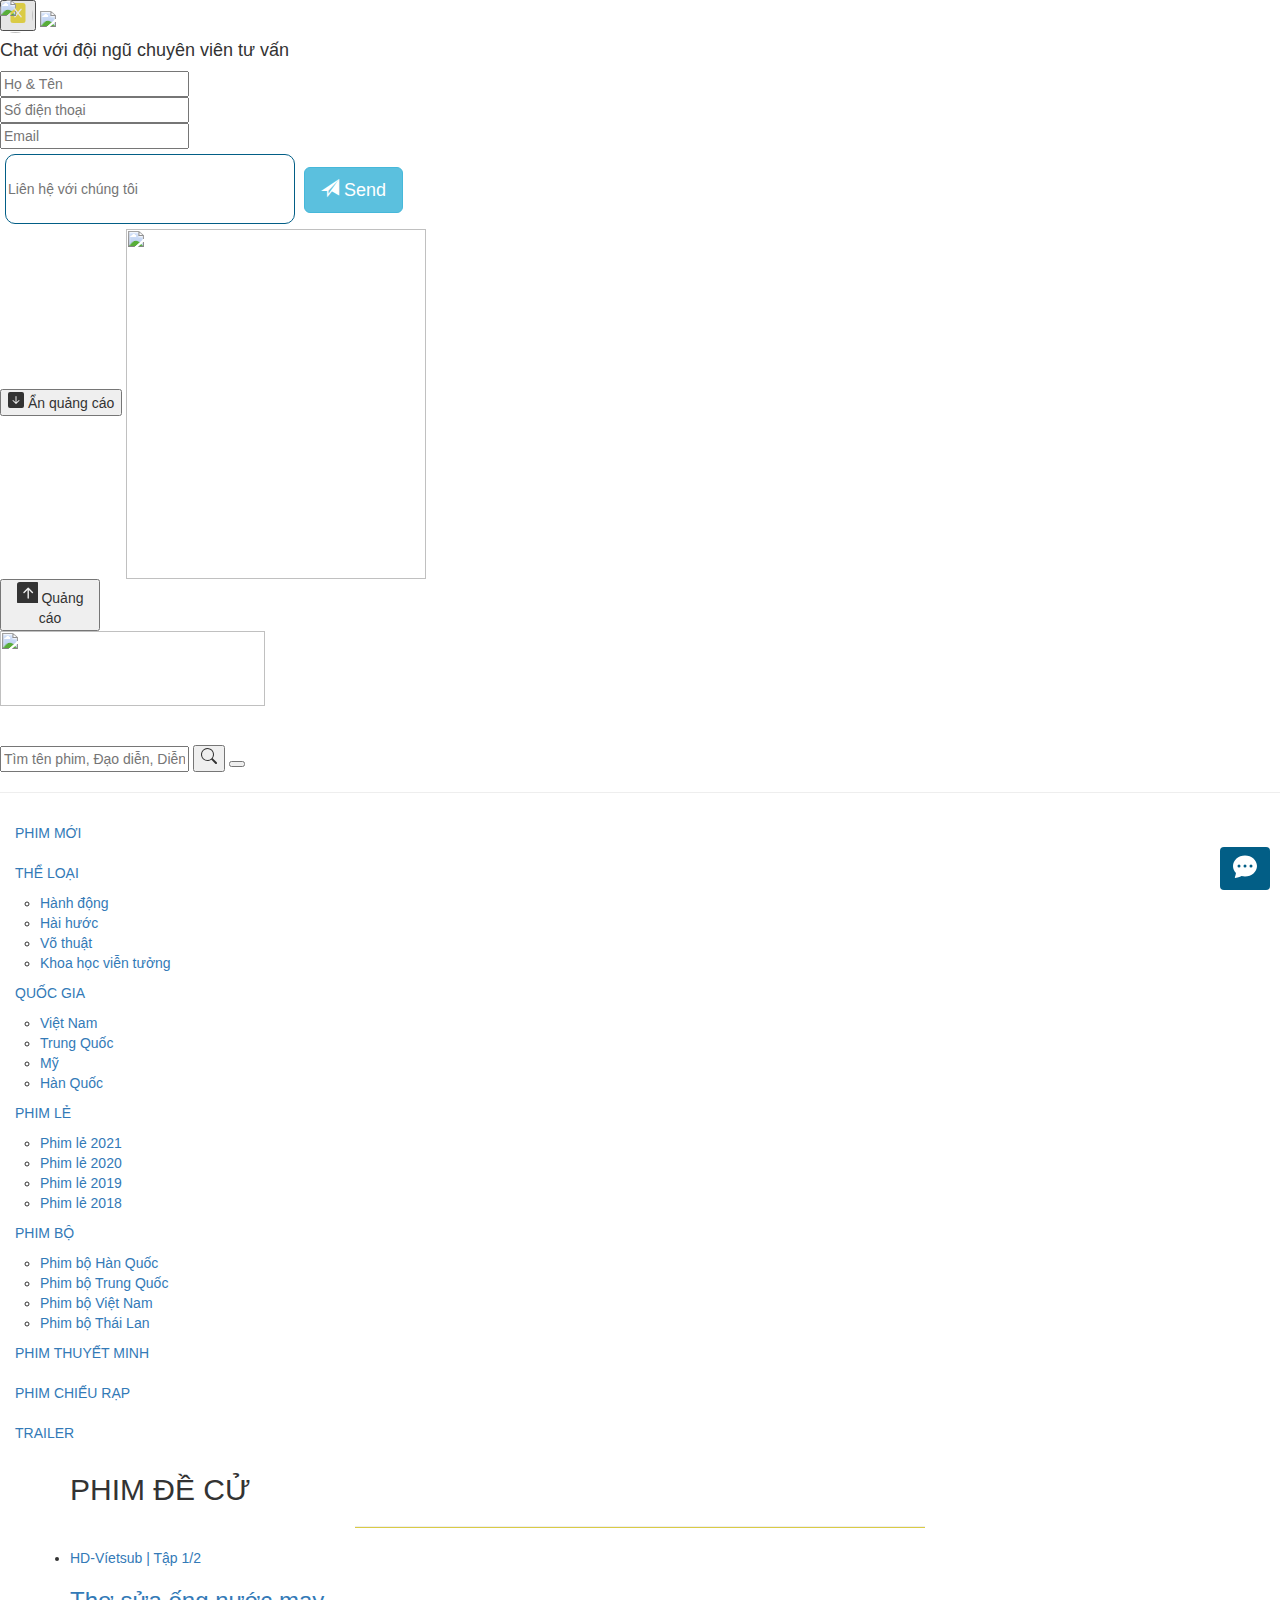
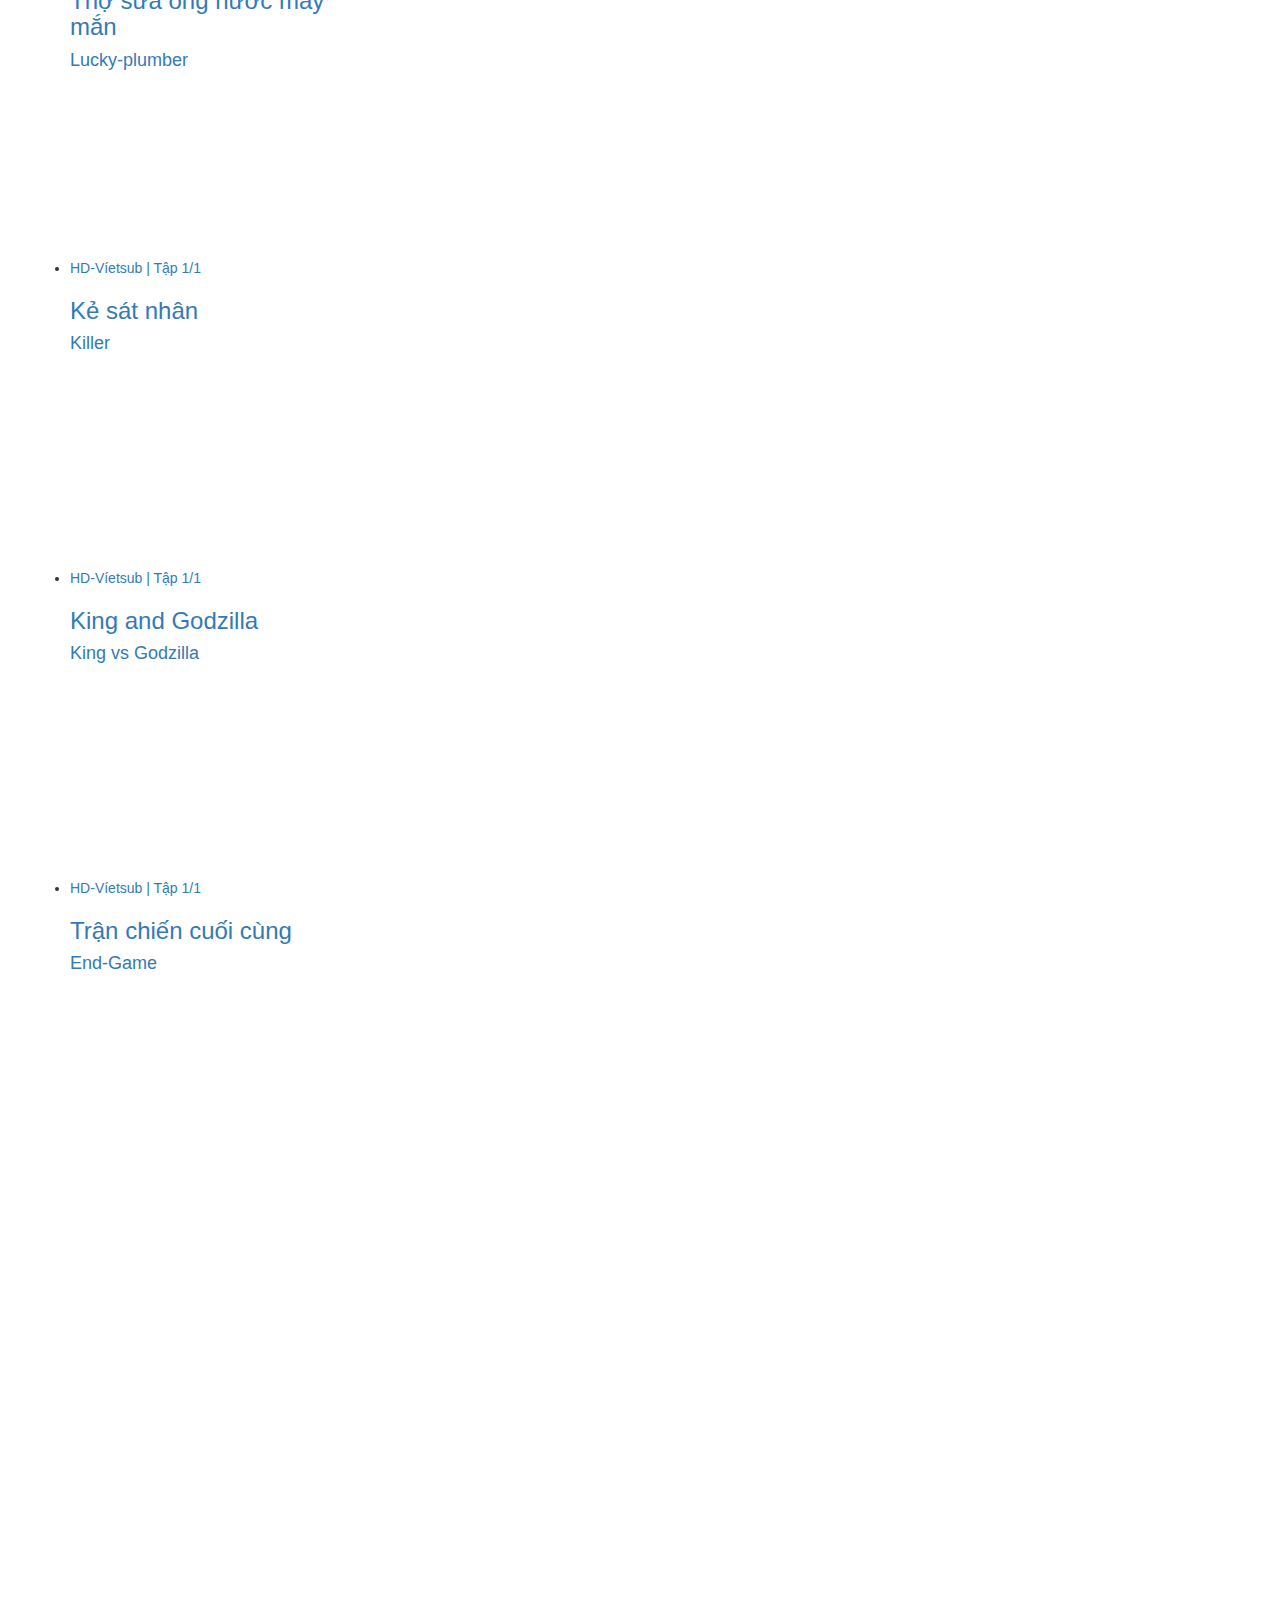
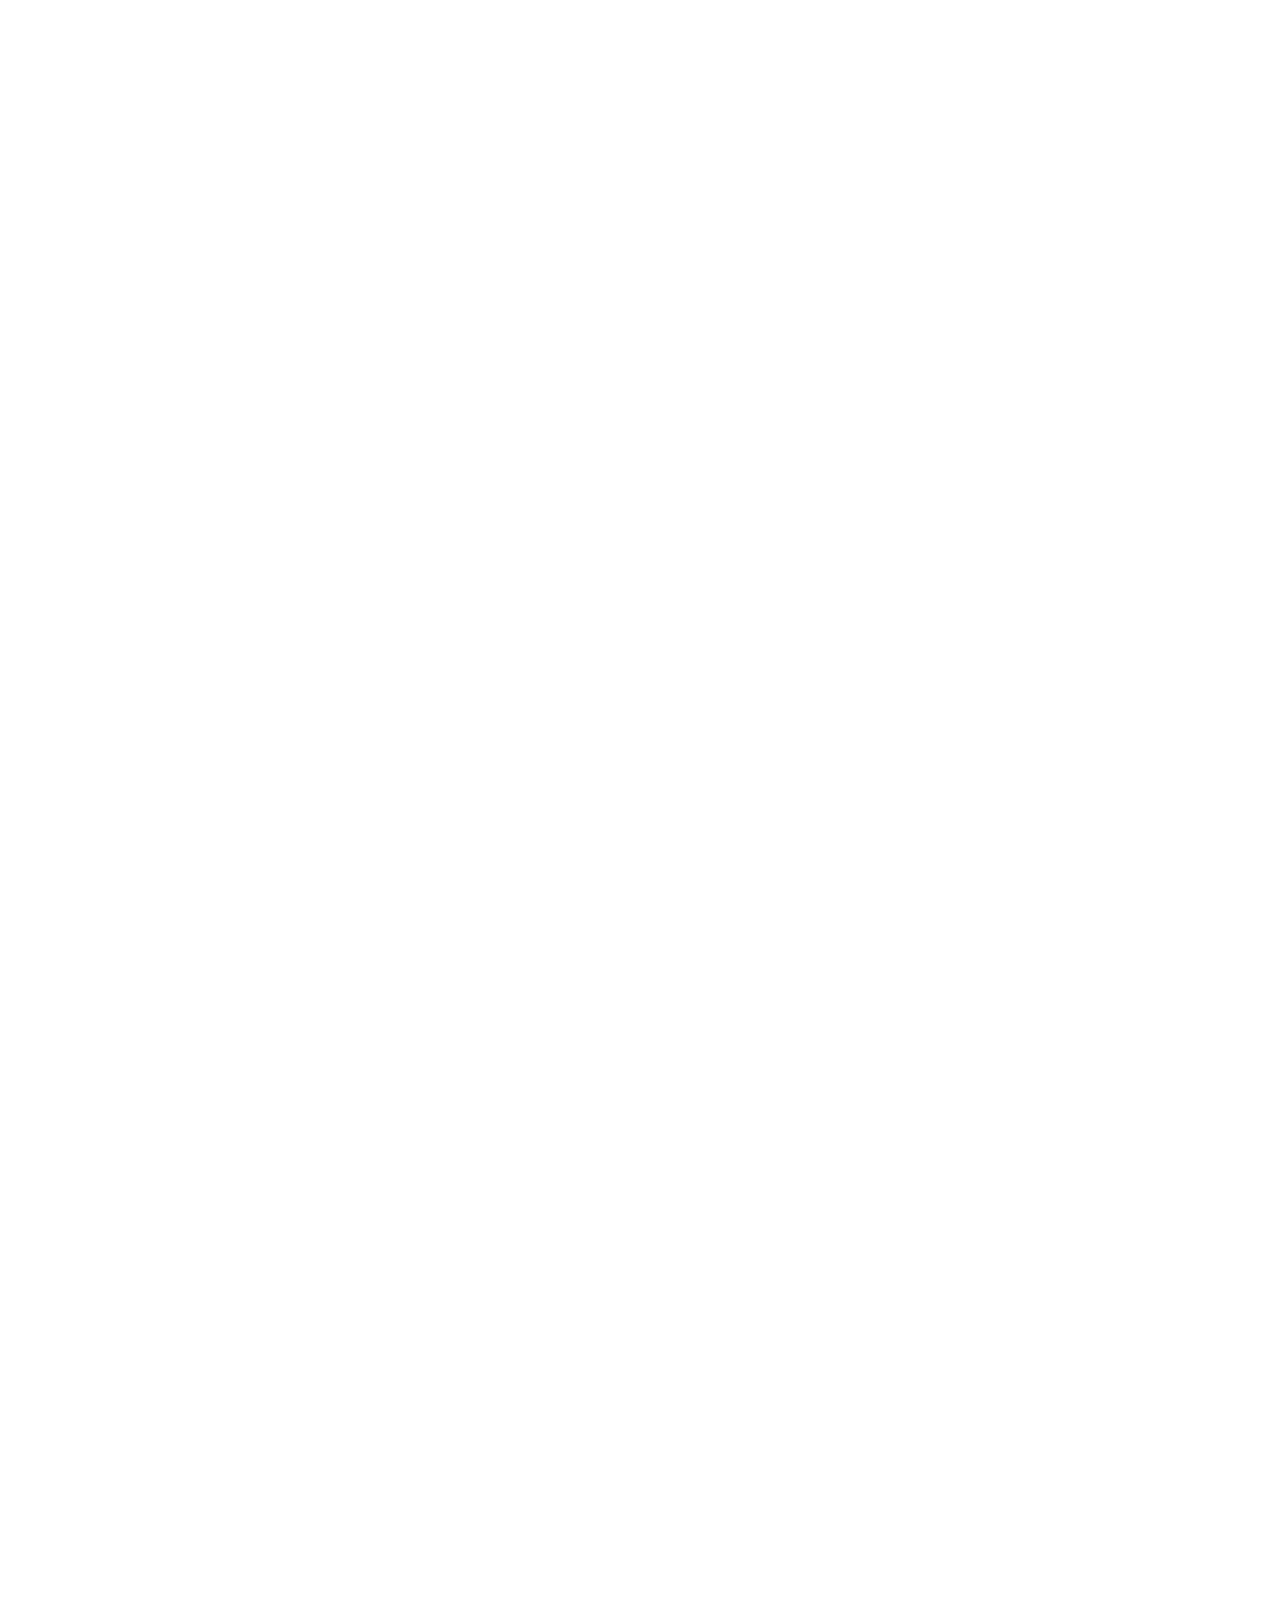
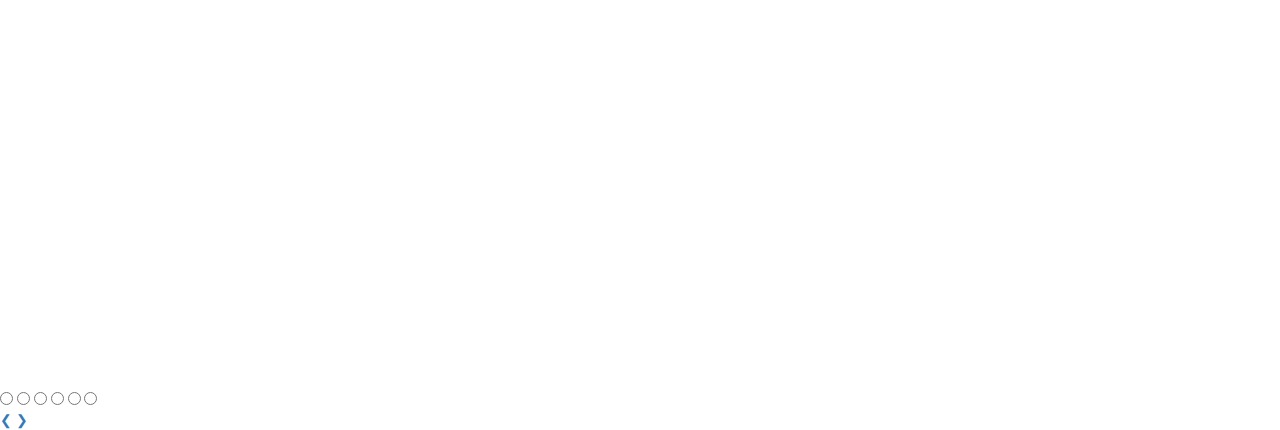
==== index.html @ f6ae2804 "test" ====
<!DOCTYPE html>
<html lang="en">
<head>
  <meta charset="UTF-8">
  <meta http-equiv="X-UA-Compatible" content="IE=edge">
  <meta name="viewport" content="width=device-width, initial-scale=1.0">
  <link href="https://cdn.jsdelivr.net/npm/bootstrap@5.1.0/dist/css/bootstrap.min.css" rel="stylesheet" integrity="sha384-KyZXEAg3QhqLMpG8r+8fhAXLRk2vvoC2f3B09zVXn8CA5QIVfZOJ3BCsw2P0p/We" crossorigin="anonymous">
  <link rel="stylesheet" href="https://maxcdn.bootstrapcdn.com/bootstrap/3.3.7/css/bootstrap.min.css">
  <script src="https://ajax.googleapis.com/ajax/libs/jquery/3.2.1/jquery.min.js"></script>
  <script src="https://maxcdn.bootstrapcdn.com/bootstrap/3.3.7/js/bootstrap.min.js"></script>
  <link rel="stylesheet" href="./style/index.css">

  <title>Phimmoi phake</title>
</head>
<body onload = "startTime()">
  <!-- Phần quảng cáo -->
    <div id='ad'>
      <div class="sub-ad">
        <button type="button" id='btn-ad' onclick="off()" >
          <svg xmlns="http://www.w3.org/2000/svg" width="20px" height="20px" fill="currentColor" class="bi bi-file-excel-fill" viewBox="0 0 16 16" style="color: #dacb46;">
            <path d="M12 0H4a2 2 0 0 0-2 2v12a2 2 0 0 0 2 2h8a2 2 0 0 0 2-2V2a2 2 0 0 0-2-2zM5.884 4.68 8 7.219l2.116-2.54a.5.5 0 1 1 .768.641L8.651 8l2.233 2.68a.5.5 0 0 1-.768.64L8 8.781l-2.116 2.54a.5.5 0 0 1-.768-.641L7.349 8 5.116 5.32a.5.5 0 1 1 .768-.64z"/>
          </svg>
        </button>
        <a href="https://xphimmoi.net/venom-2-doi-mat-tu-thu/">
          <img id='img-ad' src="./img/venom.png">
        </a>        
      </div>            
    </div>

 <!-- Phần chat box -->
    <button type="button" class="btn btn-outline-danger" style="z-index: 902; color: #fff; position: fixed; bottom: 10px; right: 10px; background-color: #025e86; z-index: 1000;" onclick="onChat()"  >
      <svg xmlns="http://www.w3.org/2000/svg" width="24" height="24" fill="currentColor" class="bi bi-chat-dots-fill" viewBox="0 0 16 16">
         <path d="M16 8c0 3.866-3.582 7-8 7a9.06 9.06 0 0 1-2.347-.306c-.584.296-1.925.864-4.181 1.234-.2.032-.352-.176-.273-.362.354-.836.674-1.95.77-2.966C.744 11.37 0 9.76 0 8c0-3.866 3.582-7 8-7s8 3.134 8 7zM5 8a1 1 0 1 0-2 0 1 1 0 0 0 2 0zm4 0a1 1 0 1 0-2 0 1 1 0 0 0 2 0zm3 1a1 1 0 1 0 0-2 1 1 0 0 0 0 2z"></path>
      </svg>
    </button>     

<!-- phần form chat-->
    <div id='form-chat-box'>
      <div class="heading-chat">
        <h4>Chat với đội ngũ chuyên viên tư vấn</h4>
      </div>
      <form method="post" class="form-chat">
        <input name="name" id ="name" class="input" placeholder="Họ & Tên"></br>
        <input name="phone" id ="phone" class="input" placeholder="Số điện thoại"></br>
        <input name="email" id ="email" class="input" placeholder="Email"></br>
        <input name="content" placeholder="Liên hệ với chúng tôi" style="width:290px; height: 70px; border-radius: 10px; margin: 5px;  border:1px solid #025e86">
        <a href="#" class="btn btn-info btn-lg" id="btn-send">
          <span class="glyphicon glyphicon-send"></span> Send 
        </a>
      </form>
    </div>

<!--phần quảng cáo hôi nách -->
    <div class="ad-left">
      <div id='ad-hide'>
        <button id='btn-hide' onclick="hideAd()">
          <svg xmlns="http://www.w3.org/2000/svg" width="16" height="16" fill="currentColor" class="bi bi-arrow-down-square-fill" viewBox="0 0 16 16">
            <path d="M2 0a2 2 0 0 0-2 2v12a2 2 0 0 0 2 2h12a2 2 0 0 0 2-2V2a2 2 0 0 0-2-2H2zm6.5 4.5v5.793l2.146-2.147a.5.5 0 0 1 .708.708l-3 3a.5.5 0 0 1-.708 0l-3-3a.5.5 0 1 1 .708-.708L7.5 10.293V4.5a.5.5 0 0 1 1 0z"/>
          </svg>
          Ẩn quảng cáo
         </button>
         <img src="img/hoinach.jfif" width="300px"; height="350px" style="position: relattive;">
      </div>
       <button id='btn-open' style="width: 100px;" onclick="unhide()">
        <svg xmlns="http://www.w3.org/2000/svg" width="21" height="21" fill="currentColor" class="bi bi-arrow-up-square-fill" viewBox="0 0 15 15">
          <path d="M2 16a2 2 0 0 1-2-2V2a2 2 0 0 1 2-2h12a2 2 0 0 1 2 2v12a2 2 0 0 1-2 2H2zm6.5-4.5V5.707l2.146 2.147a.5.5 0 0 0 .708-.708l-3-3a.5.5 0 0 0-.708 0l-3 3a.5.5 0 1 0 .708.708L7.5 5.707V11.5a.5.5 0 0 0 1 0z"/>
        </svg>
        Quảng cáo
       </button>
      </div>
 <!-- Phần header-->     
    <header>
        <div class="content">
            <div class="img1">
              <img src="./img/logo-phimoi.jpg" style="width: 265px; height: 75px;">

              <div class="time">
                <svg xmlns="http://www.w3.org/2000/svg" width="24" height="24" fill="currentColor" class="bi bi-alarm-fill" viewBox="0 0 16 16" >
                  <path d="M6 .5a.5.5 0 0 1 .5-.5h3a.5.5 0 0 1 0 1H9v1.07a7.001 7.001 0 0 1 3.274 12.474l.601.602a.5.5 0 0 1-.707.708l-.746-.746A6.97 6.97 0 0 1 8 16a6.97 6.97 0 0 1-3.422-.892l-.746.746a.5.5 0 0 1-.707-.708l.602-.602A7.001 7.001 0 0 1 7 2.07V1h-.5A.5.5 0 0 1 6 .5zm2.5 5a.5.5 0 0 0-1 0v3.362l-1.429 2.38a.5.5 0 1 0 .858.515l1.5-2.5A.5.5 0 0 0 8.5 9V5.5zM.86 5.387A2.5 2.5 0 1 1 4.387 1.86 8.035 8.035 0 0 0 .86 5.387zM11.613 1.86a2.5 2.5 0 1 1 3.527 3.527 8.035 8.035 0 0 0-3.527-3.527z"
                  style="color: #fff;"/>
                </svg>                
              </div>
              <p id="Timer"></p>
             
            </div>
            <div class="content-search">
              <input type="text" name="search" id="search" placeholder="Tìm tên phim, Đạo diễn, Diễn viên ...">

              <button id="btn1">
                <svg xmlns="http://www.w3.org/2000/svg" width="16" height="16" fill="currentColor" class="bi bi-search" viewBox="0 0 16 16">
                  <path d="M11.742 10.344a6.5 6.5 0 1 0-1.397 1.398h-.001c.03.04.062.078.098.115l3.85 3.85a1 1 0 0 0 1.415-1.414l-3.85-3.85a1.007 1.007 0 0 0-.115-.1zM12 6.5a5.5 5.5 0 1 1-11 0 5.5 5.5 0 0 1 11 0z"/>
                </svg>            
              
              </button>
             
              <button id="btn2">
                <a href="https://www.facebook.com/hieudoan0815">
                  <img src="./img/hieu.jpg" width="35px" style="height: 35px; border-radius:50%; position: absolute; top: -2px; left: -2px; ">
                </a>
             </button>
            </div>
           
        </div>  

        <hr width="100%" >

        <div class="menu">
            <ul class="nav">
              <li><a href="#">PHIM MỚI</a></li>
              <li><a href="#">THỂ LOẠI</a>
                
                  <ul class="sub">
                    <li><a href="#">Hành động</a></li>
                    <li><a href="#">Hài hước</a></li>
                    <li><a href="#">Võ thuật</a></li>
                    <li><a href="#">Khoa học viễn tưởng </a></li>
                  </ul>

                </li>
 
              <li><a href="#">QUỐC GIA</a>
                
                  <ul class="sub">
                    <li><a href="#">Việt Nam</a></li>
                    <li><a href="#">Trung Quốc</a></li>
                    <li><a href="#">Mỹ</a></li>
                    <li><a href="#">Hàn Quốc</a></li>
                  </ul>

              </li>
              <li><a href="#">PHIM LẺ</a>

                <ul class="sub">
                    <li><a href="#">Phim lẻ 2021</a></li>
                    <li><a href="#">Phim lẻ 2020</a></li>
                    <li><a href="#">Phim lẻ 2019</a></li>
                    <li><a href="#">Phim lẻ 2018 </a></li>
                  </ul>
                
              </li>
              <li><a href="#">PHIM BỘ</a>
                
                <ul class="sub">
                  <li><a href="#">Phim bộ Hàn Quốc</a></li>
                  <li><a href="#">Phim bộ Trung Quốc</a></li>
                  <li><a href="#">Phim bộ Việt Nam</a></li>
                  <li><a href="#">Phim bộ Thái Lan</a></li>
                </ul> 
              
            </li>
            <li><a href="#">PHIM THUYẾT MINH</a></li>
            <li><a href="#">PHIM CHIẾU RẠP</a></li>
            <li><a href="#">TRAILER</a></li>
             
            </ul>
        </div>
    </header>

<!--Phần nội dung-->
    <main>
        <!-- Start container-->
        <div class="container"  >
          <div class="title">
            <h2>PHIM ĐỀ CỬ</h2>
             <hr width="50%" style="border-bottom: 1px solid #dacb46";>
          </div>
          
          <div class = "demo">
            
            <div class="demo_content">
              <li>                
                <a href="#">                 
                  <div class="movie" style="background-image: url(./img/fukada.jpg); width: 266px; height: 310px; background-position: center;">
                      <div class="top-card-item">
                          <span>HD-Víetsub | Tập 1/2</span>
                      </div>

                      <div class="botton-card-item">
                        <h3>Thợ sửa ống nước may mắn</h3>
                        <h4>Lucky-plumber</h4>
                      </div>
                    </div>
                </a>              
              </li>

              <li>
                    <a href="#">
                      <div class="movie" style="background-image: url(./img/ke-sat-nhan.jpg); width: 266px; height: 310px; background-position: 0 0 0;">                       
                        <div class="top-card-item">
                          <span>HD-Víetsub | Tập 1/1</span>
                        </div>

                        <div class="botton-card-item">
                          <h3>Kẻ sát nhân</h3>
                          <h4>Killer</h4>
                        </div>
                      </div>
                    </a>  
                  
              </li>

              <li>                 
                  <a href="#">
                    <div class="movie" style="background-image: url(./img/king.jpg); width: 266px; height: 310px; background-position: center;">

                      <div class="top-card-item">
                        <span>HD-Víetsub | Tập 1/1</span>
                      </div>

                      <div class="botton-card-item">
                        <h3>King and Godzilla</h3>
                        <h4>King vs Godzilla</h4>
                      </div>
                    </div>
                  </a>
               
              </li>

              <li>
                <a href="#">
                  <div class="movie" style="background-image: url(./img/avenger.jpg); width: 266px; height: 310px; background-position:center;">

                    <div class="top-card-item">
                      <span>HD-Víetsub | Tập 1/1</span>
                    </div>
                    
                    <div class="botton-card-item">
                      <h3>Trận chiến cuối cùng</h3>
                      <h4>End-Game</h4>
                    </div>
  
                  </div>                
                </a>               
              </li> 
                        
            </div>
          </div>
        </div>
        <!-- End container-->
       <!--Content--> 
        <div class="content">
          <!--left-->
          <div class="left-content">
            <div class="slider">
               <div class="slides fade">
                   <img src="./img/nowayhome.jpg" width="700px" height="400px">
               </div>
 
               <div class="slides fade">
                 <img src="./img/mikami.jpg" width="700px" height="400px" >
               </div>
 
               <div class="slides fade">
                 <img src="./img/shangchi.jfif" width="700px" height="400px">
               </div>
 
               <div class="slides fade">
                 <img src="./img/tokuda.jpg" width="700px" height="400px">
               </div>
 
               <div class="slides fade">
                 <img src="./img/fast9.jpg" width="700px" height="400px">
               </div>
 
               <div class="slides fade">
                 <img src="./img/joinwick.jpg" width="700px" height="400px">
               </div>
               <div class="bar">
                 <input class= "btn-radio" type="radio" name="radio-btn" onclick="currentSlide(1)">
                 <input class= "btn-radio" type="radio" name="radio-btn" onclick="currentSlide(2)">
                 <input class= "btn-radio" type="radio" name="radio-btn" onclick="currentSlide(3)">
                 <input class= "btn-radio" type="radio" name="radio-btn" onclick="currentSlide(4)">
                 <input class= "btn-radio" type="radio" name="radio-btn" onclick="currentSlide(5)">
                 <input class= "btn-radio" type="radio" name="radio-btn" onclick="currentSlide(6)">
               </div>
               
              <!-- Next and previous buttons -->
                 <a class="prev" onclick="plusSlides(-1)">&#10094;</a>
                 <a class="next" onclick="plusSlides(1)">&#10095;</a>
             
            </div>
         </div>
         
         <!--right-->
         <!-- <div class="right-content">
           <h2 class="caption">TOP THỊNH HÀNH</h2>

           <div class="wapper">
             <button>Phim Bộ</button>
             <button>Phim Lẻ</button>
             <button>Hoạt Hình</button>
           </div>

           <ul class="listfilm">
             <li><a href="#">
               <img src="./img/locfuho.jpg" width="64px" height="64px">
               <div class="title-film">  
                  <p class="name">Thầy giáo lộc</p>
                  <p class="real-name">locfuho</p>
               </div>    
             </a></li>

             <li><a href="#">
              <img src="./img/locfuho.jpg" width="64px" height="64px">
              <div class="title-film">  
                <p class="name">Thầy giáo lộc</p>
                <p class="real-name">locfuho</p>
             </div>
            </a></li>

            <li><a href="#">
              <img src="./img/locfuho.jpg" width="64px" height="64px">
             <div class="title-film">  
                  <p class="name">Thầy giáo lộc</p>
                  <p class="real-name">locfuho</p>
               </div>
            </a></li>

            <li><a href="#">
              <img src="./img/locfuho.jpg" width="64px" height="64px">
             <div class="title-film">  
                  <p class="name">Thầy giáo lộc</p>
                  <p class="real-name">locfuho</p>
               </div>
            </a></li>

            <li><a href="#">
              <img src="./img/locfuho.jpg" width="64px" height="64px">
             <div class="title-film">  
                  <p class="name">Thầy giáo lộc</p>
                  <p class="real-name">locfuho</p>
               </div>
            </a></li>

            <li><a href="#">
              <img src="./img/locfuho.jpg" width="64px" height="64px">
             <div class="title-film">  
                  <p class="name">Thầy giáo lộc</p>
                  <p class="real-name">locfuho</p>
               </div>
            </a></li>

            <li><a href="#">
              <img src="./img/locfuho.jpg" width="64px" height="64px">
             <div class="title-film">  
                  <p class="name">Thầy giáo lộc</p>
                  <p class="real-name">locfuho</p>
               </div>
            </a></li>

            <li><a href="#">
              <img src="./img/locfuho.jpg" width="64px" height="64px">
             <div class="title-film">  
                  <p class="name">Thầy giáo lộc</p>
                  <p class="real-name">locfuho</p>
               </div>
            </a></li>

            <li><a href="#">
              <img src="./img/locfuho.jpg" width="64px" height="64px">
             <div class="title-film">  
                  <p class="name">Thầy giáo lộc</p>
                  <p class="real-name">locfuho</p>
               </div>
            </a></li>

            <li><a href="#">
              <img src="./img/locfuho.jpg" width="64px" height="64px">
             <div class="title-film">  
                  <p class="name">Thầy giáo lộc</p>
                  <p class="real-name">locfuho</p>
               </div>
            </a></li>

           </ul>
                       
         </div>
        </div>
         -->
       
    </main>

    <footer>

    </footer>

    <script src="./main.js" ></script>
    <script src="https://cdn.jsdelivr.net/npm/bootstrap@5.1.0/dist/js/bootstrap.bundle.min.js" integrity="sha384-U1DAWAznBHeqEIlVSCgzq+c9gqGAJn5c/t99JyeKa9xxaYpSvHU5awsuZVVFIhvj" crossorigin="anonymous"></script>
    <script src="https://cdn.jsdelivr.net/npm/@popperjs/core@2.9.3/dist/umd/popper.min.js" integrity="sha384-eMNCOe7tC1doHpGoWe/6oMVemdAVTMs2xqW4mwXrXsW0L84Iytr2wi5v2QjrP/xp" crossorigin="anonymous"></script>
    <script src="https://cdn.jsdelivr.net/npm/bootstrap@5.1.0/dist/js/bootstrap.min.js" integrity="sha384-cn7l7gDp0eyniUwwAZgrzD06kc/tftFf19TOAs2zVinnD/C7E91j9yyk5//jjpt/" crossorigin="anonymous"></script>
</html>
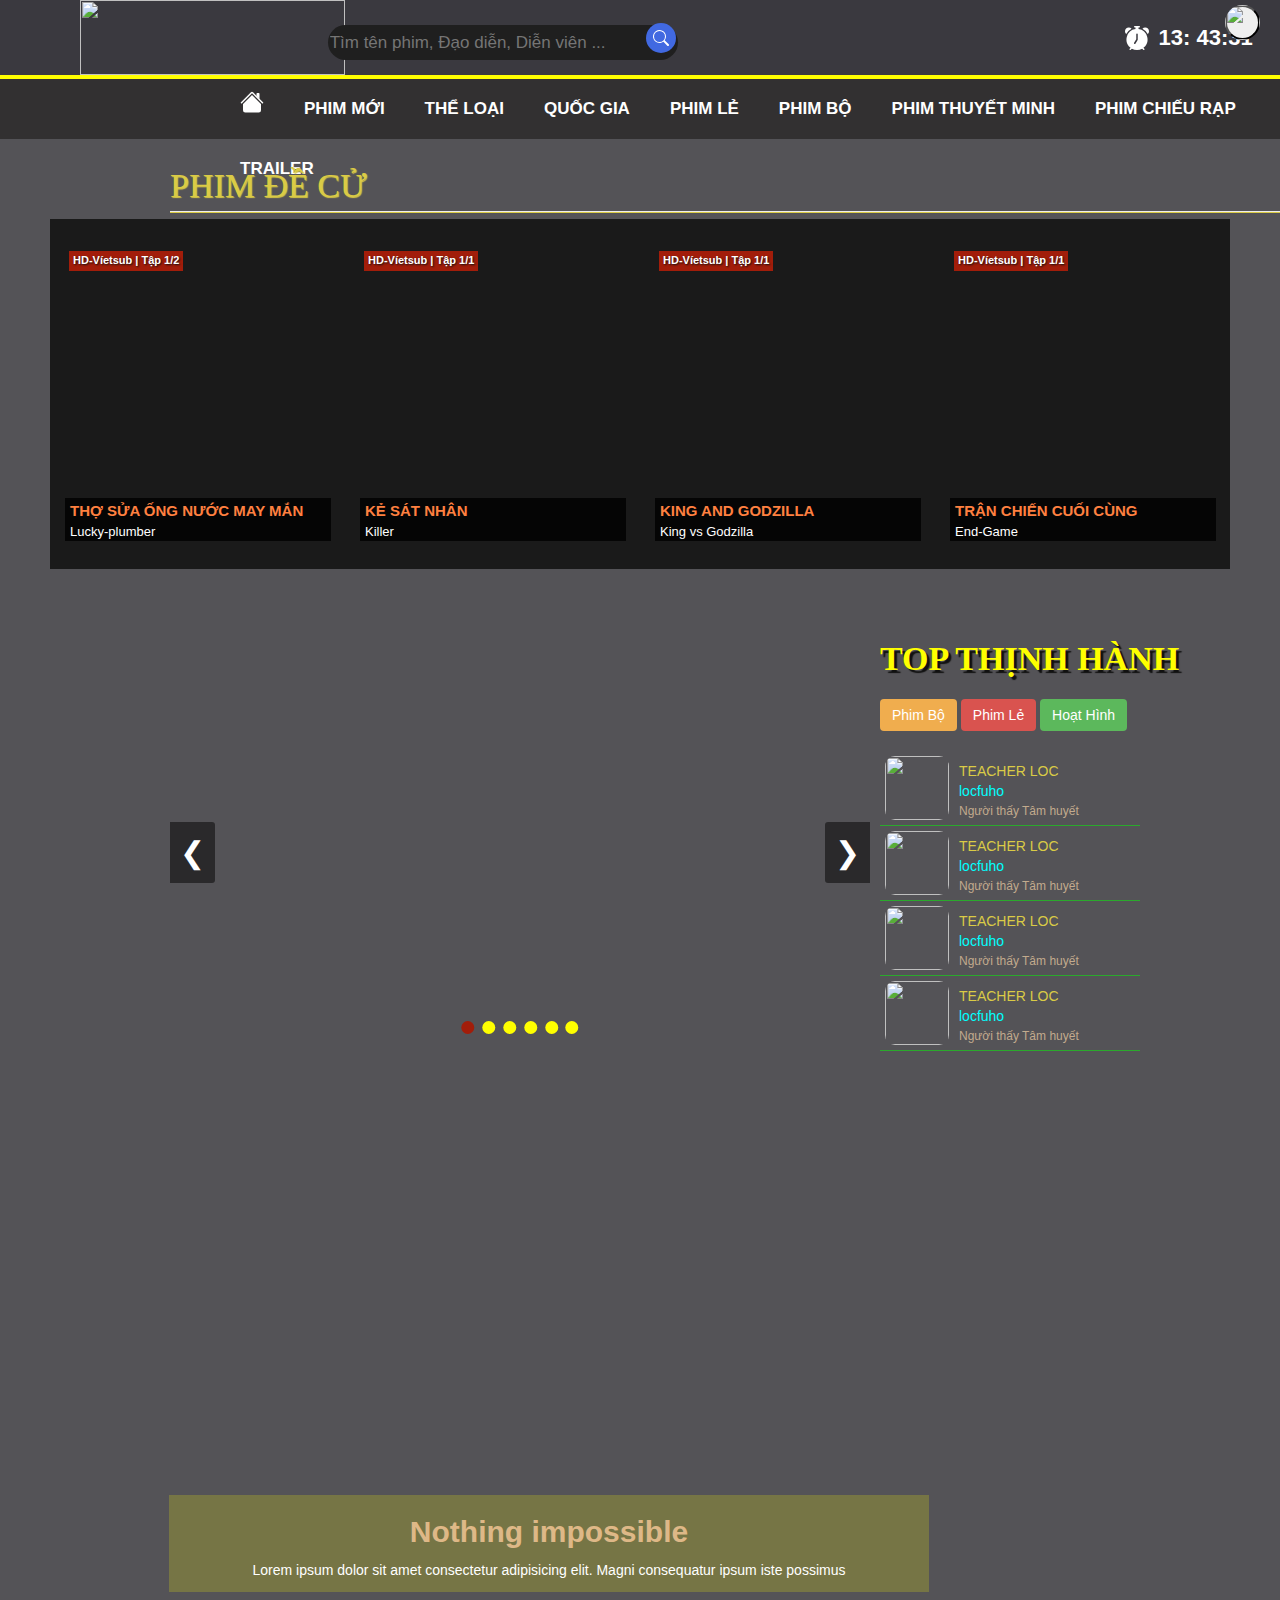
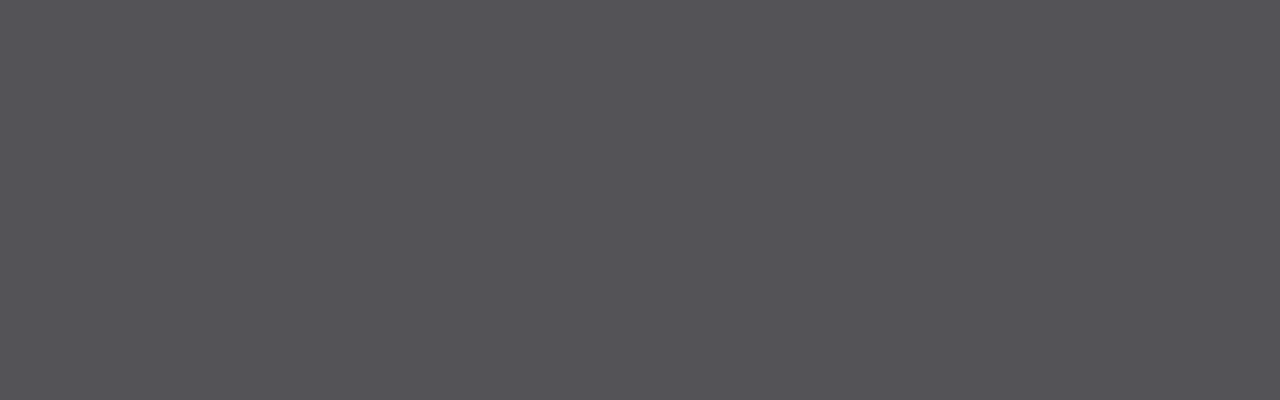
==== commit ddd5fff0: "add sub" ====
--- a/index.html
+++ b/index.html
@@ -14,7 +14,7 @@
 </head>
 <body onload = "startTime()">
   <!-- Phần quảng cáo -->
-    <div id='ad'>
+    <!-- <div id='ad'>
       <div class="sub-ad">
         <button type="button" id='btn-ad' onclick="off()" >
           <svg xmlns="http://www.w3.org/2000/svg" width="20px" height="20px" fill="currentColor" class="bi bi-file-excel-fill" viewBox="0 0 16 16" style="color: #dacb46;">
@@ -25,17 +25,17 @@
           <img id='img-ad' src="./img/venom.png">
         </a>        
       </div>            
-    </div>
+    </div> -->
 
  <!-- Phần chat box -->
-    <button type="button" class="btn btn-outline-danger" style="z-index: 902; color: #fff; position: fixed; bottom: 10px; right: 10px; background-color: #025e86; z-index: 1000;" onclick="onChat()"  >
+    <!-- <button type="button" class="btn btn-outline-danger" style="z-index: 902; color: #fff; position: fixed; bottom: 10px; right: 10px; background-color: #025e86; z-index: 1000;" onclick="onChat()"  >
       <svg xmlns="http://www.w3.org/2000/svg" width="24" height="24" fill="currentColor" class="bi bi-chat-dots-fill" viewBox="0 0 16 16">
          <path d="M16 8c0 3.866-3.582 7-8 7a9.06 9.06 0 0 1-2.347-.306c-.584.296-1.925.864-4.181 1.234-.2.032-.352-.176-.273-.362.354-.836.674-1.95.77-2.966C.744 11.37 0 9.76 0 8c0-3.866 3.582-7 8-7s8 3.134 8 7zM5 8a1 1 0 1 0-2 0 1 1 0 0 0 2 0zm4 0a1 1 0 1 0-2 0 1 1 0 0 0 2 0zm3 1a1 1 0 1 0 0-2 1 1 0 0 0 0 2z"></path>
       </svg>
-    </button>     
+    </button>      -->
 
 <!-- phần form chat-->
-    <div id='form-chat-box'>
+    <!-- <div id='form-chat-box'>
       <div class="heading-chat">
         <h4>Chat với đội ngũ chuyên viên tư vấn</h4>
       </div>
@@ -48,10 +48,10 @@
           <span class="glyphicon glyphicon-send"></span> Send 
         </a>
       </form>
-    </div>
+    </div> -->
 
 <!--phần quảng cáo hôi nách -->
-    <div class="ad-left">
+    <!-- <div class="ad-left">
       <div id='ad-hide'>
         <button id='btn-hide' onclick="hideAd()">
           <svg xmlns="http://www.w3.org/2000/svg" width="16" height="16" fill="currentColor" class="bi bi-arrow-down-square-fill" viewBox="0 0 16 16">
@@ -67,7 +67,7 @@
         </svg>
         Quảng cáo
        </button>
-      </div>
+      </div> -->
  <!-- Phần header-->     
     <header>
         <div class="content">
@@ -106,6 +106,10 @@
 
         <div class="menu">
             <ul class="nav">
+              <li><a href="index.html"><svg xmlns="http://www.w3.org/2000/svg" width="24" height="24" fill="currentColor" class="bi bi-house-fill" viewBox="0 0 16 16">
+                <path fill-rule="evenodd" d="m8 3.293 6 6V13.5a1.5 1.5 0 0 1-1.5 1.5h-9A1.5 1.5 0 0 1 2 13.5V9.293l6-6zm5-.793V6l-2-2V2.5a.5.5 0 0 1 .5-.5h1a.5.5 0 0 1 .5.5z"/>
+                <path fill-rule="evenodd" d="M7.293 1.5a1 1 0 0 1 1.414 0l6.647 6.646a.5.5 0 0 1-.708.708L8 2.207 1.354 8.854a.5.5 0 1 1-.708-.708L7.293 1.5z"/>
+              </svg></a></li>
               <li><a href="#">PHIM MỚI</a></li>
               <li><a href="#">THỂ LOẠI</a>
                 
@@ -169,7 +173,7 @@
             
             <div class="demo_content">
               <li>                
-                <a href="#">                 
+                <a href="./sub_index/lucky-plumber.html">                 
                   <div class="movie" style="background-image: url(./img/fukada.jpg); width: 266px; height: 310px; background-position: center;">
                       <div class="top-card-item">
                           <span>HD-Víetsub | Tập 1/2</span>
@@ -184,7 +188,7 @@
               </li>
 
               <li>
-                    <a href="#">
+                    <a href="./sub_index/killer.html">
                       <div class="movie" style="background-image: url(./img/ke-sat-nhan.jpg); width: 266px; height: 310px; background-position: 0 0 0;">                       
                         <div class="top-card-item">
                           <span>HD-Víetsub | Tập 1/1</span>
@@ -200,7 +204,7 @@
               </li>
 
               <li>                 
-                  <a href="#">
+                  <a href="./sub_index/king.html">
                     <div class="movie" style="background-image: url(./img/king.jpg); width: 266px; height: 310px; background-position: center;">
 
                       <div class="top-card-item">
@@ -237,146 +241,206 @@
           </div>
         </div>
         <!-- End container-->
+
        <!--Content--> 
         <div class="content">
+
           <!--left-->
-          <div class="left-content">
-            <div class="slider">
-               <div class="slides fade">
-                   <img src="./img/nowayhome.jpg" width="700px" height="400px">
-               </div>
- 
-               <div class="slides fade">
-                 <img src="./img/mikami.jpg" width="700px" height="400px" >
-               </div>
- 
-               <div class="slides fade">
-                 <img src="./img/shangchi.jfif" width="700px" height="400px">
-               </div>
- 
-               <div class="slides fade">
-                 <img src="./img/tokuda.jpg" width="700px" height="400px">
-               </div>
- 
-               <div class="slides fade">
-                 <img src="./img/fast9.jpg" width="700px" height="400px">
-               </div>
- 
-               <div class="slides fade">
-                 <img src="./img/joinwick.jpg" width="700px" height="400px">
-               </div>
-               <div class="bar">
-                 <input class= "btn-radio" type="radio" name="radio-btn" onclick="currentSlide(1)">
-                 <input class= "btn-radio" type="radio" name="radio-btn" onclick="currentSlide(2)">
-                 <input class= "btn-radio" type="radio" name="radio-btn" onclick="currentSlide(3)">
-                 <input class= "btn-radio" type="radio" name="radio-btn" onclick="currentSlide(4)">
-                 <input class= "btn-radio" type="radio" name="radio-btn" onclick="currentSlide(5)">
-                 <input class= "btn-radio" type="radio" name="radio-btn" onclick="currentSlide(6)">
-               </div>
-               
-              <!-- Next and previous buttons -->
-                 <a class="prev" onclick="plusSlides(-1)">&#10094;</a>
-                 <a class="next" onclick="plusSlides(1)">&#10095;</a>
-             
+              <div class="left-content">
+
+                <!--Phần silder-->
+                <div class="slider">
+                  <div class="slides fade" >
+                      <img src="./img/nowayhome.jpg" width="700px" height="400px">
+                  </div>
+    
+                  <div class="slides fade ">
+                    <img src="./img/mikami.jpg" width="700px" height="400px" >
+                  </div>
+    
+                  <div class="slides fade">
+                    <img src="./img/shangchi.jfif" width="700px" height="400px">
+                  </div>
+    
+                  <div class="slides fade">
+                    <img src="./img/tokuda.jpg" width="700px" height="400px">
+                  </div>
+    
+                  <div class="slides fade">
+                    <img src="./img/fast9.jpg" width="700px" height="400px">
+                  </div>
+    
+                  <div class="slides fade">
+                    <img src="./img/joinwick.jpg" width="700px" height="400px">
+                  </div>
+                  <div class="bar" >
+                    <span class="dot" onclick="currentSlide(1)"></span>
+                    <span class="dot" onclick="currentSlide(2)"></span>
+                    <span class="dot" onclick="currentSlide(3)"></span>
+                    <span class="dot" onclick="currentSlide(4)"></span>
+                    <span class="dot" onclick="currentSlide(5)"></span>
+                    <span class="dot" onclick="currentSlide(6)"></span>
+                  </div>
+                  
+                  <!-- Next and previous buttons -->
+                    <a class="prev" onclick="plusSlides(-1)">&#10094;</a>
+                    <a class="next" onclick="plusSlides(1)">&#10095;</a>
+                
+                </div>
+
+                <!--Video-->
+                <div class="myVideo" style="width:500px">
+                    <video autoplay muted loop id="traler" width="760px" height="500px"> 
+                        <source src="./img/intro.mp4" type="video/mp4" style="width: 700px; height: 650px;">
+                    </video>
+                    
+                    <!-- Title-->
+                    <div class="title-video">
+                      <h2 style="color:#DEB887; font-weight: 600; ">Nothing impossible</h2>
+                      <p> Lorem ipsum dolor sit amet consectetur adipisicing elit. Magni consequatur ipsum iste possimus </p>
+                    </div>
+                </div>
             </div>
-         </div>
          
-         <!--right-->
-         <!-- <div class="right-content">
-           <h2 class="caption">TOP THỊNH HÀNH</h2>
-
-           <div class="wapper">
-             <button>Phim Bộ</button>
-             <button>Phim Lẻ</button>
-             <button>Hoạt Hình</button>
-           </div>
-
-           <ul class="listfilm">
-             <li><a href="#">
-               <img src="./img/locfuho.jpg" width="64px" height="64px">
-               <div class="title-film">  
-                  <p class="name">Thầy giáo lộc</p>
-                  <p class="real-name">locfuho</p>
-               </div>    
-             </a></li>
-
-             <li><a href="#">
-              <img src="./img/locfuho.jpg" width="64px" height="64px">
-              <div class="title-film">  
-                <p class="name">Thầy giáo lộc</p>
-                <p class="real-name">locfuho</p>
-             </div>
-            </a></li>
-
-            <li><a href="#">
-              <img src="./img/locfuho.jpg" width="64px" height="64px">
-             <div class="title-film">  
-                  <p class="name">Thầy giáo lộc</p>
-                  <p class="real-name">locfuho</p>
-               </div>
-            </a></li>
-
-            <li><a href="#">
-              <img src="./img/locfuho.jpg" width="64px" height="64px">
-             <div class="title-film">  
-                  <p class="name">Thầy giáo lộc</p>
-                  <p class="real-name">locfuho</p>
-               </div>
-            </a></li>
-
-            <li><a href="#">
-              <img src="./img/locfuho.jpg" width="64px" height="64px">
-             <div class="title-film">  
-                  <p class="name">Thầy giáo lộc</p>
-                  <p class="real-name">locfuho</p>
-               </div>
-            </a></li>
-
-            <li><a href="#">
-              <img src="./img/locfuho.jpg" width="64px" height="64px">
-             <div class="title-film">  
-                  <p class="name">Thầy giáo lộc</p>
-                  <p class="real-name">locfuho</p>
-               </div>
-            </a></li>
-
-            <li><a href="#">
-              <img src="./img/locfuho.jpg" width="64px" height="64px">
-             <div class="title-film">  
-                  <p class="name">Thầy giáo lộc</p>
-                  <p class="real-name">locfuho</p>
-               </div>
-            </a></li>
-
-            <li><a href="#">
-              <img src="./img/locfuho.jpg" width="64px" height="64px">
-             <div class="title-film">  
-                  <p class="name">Thầy giáo lộc</p>
-                  <p class="real-name">locfuho</p>
-               </div>
-            </a></li>
-
-            <li><a href="#">
-              <img src="./img/locfuho.jpg" width="64px" height="64px">
-             <div class="title-film">  
-                  <p class="name">Thầy giáo lộc</p>
-                  <p class="real-name">locfuho</p>
-               </div>
-            </a></li>
-
-            <li><a href="#">
-              <img src="./img/locfuho.jpg" width="64px" height="64px">
-             <div class="title-film">  
-                  <p class="name">Thầy giáo lộc</p>
-                  <p class="real-name">locfuho</p>
-               </div>
-            </a></li>
-
-           </ul>
-                       
-         </div>
+         <!-- content-right-->
+              <div class="right-content">
+                  <h2 class="caption">TOP THỊNH HÀNH</h2>
+
+                  <div class="wapper">
+                    <button class="btn btn-warning">Phim Bộ</button>
+                    <button class="btn btn-danger">Phim Lẻ</button>
+                    <button class="btn btn-success">Hoạt Hình</button>
+                  </div>
+
+                    <!--List film-->
+                    <ul class="listfilm">
+                      <li><a href="#">
+                          <img src="./img/locfuho.jpg" width="64px" height="64px" style="border-radius: 10px;">
+                          <div class="title-film">  
+                              <p class="name" style="color: #dacb46; text-transform: uppercase;">Teacher Loc</p>
+                              <p class="real-name" style="color: aqua;">locfuho</p>
+                              <p style="font-size:12px">Người thấy Tâm huyết</p>
+                          </div>    
+                      </a></li>
+
+                      <li><a href="#">
+                          <img src="./img/locfuho.jpg" width="64px" height="64px" style="border-radius: 10px;">
+                          <div class="title-film">  
+                            <p class="name" style="color: #dacb46; text-transform: uppercase;">Teacher Loc</p>
+                            <p class="real-name" style="color: aqua;">locfuho</p>
+                            <p style="font-size:12px">Người thấy Tâm huyết</p>
+                          </div>
+                      </a></li>
+
+                      <li><a href="#">
+                          <img src="./img/locfuho.jpg" width="64px" height="64px" style="border-radius: 10px;">
+                          <div class="title-film">  
+                            <p class="name" style="color: #dacb46; text-transform: uppercase;">Teacher Loc</p>
+                            <p class="real-name" style="color: aqua;">locfuho</p>
+                            <p style="font-size:12px">Người thấy Tâm huyết</p>
+                          </div>
+                      </a></li>
+
+                      <li><a href="#">
+                          <img src="./img/locfuho.jpg" width="64px" height="64px" style="border-radius: 10px;">
+                          <div class="title-film">  
+                            <p class="name" style="color: #dacb46; text-transform: uppercase;">Teacher Loc</p>
+                            <p class="real-name" style="color: aqua;">locfuho</p>
+                            <p style="font-size:12px">Người thấy Tâm huyết</p>
+                          </div>
+                      </a></li>
+
+                      <li><a href="#">
+                          <img src="./img/locfuho.jpg" width="64px" height="64px" style="border-radius: 10px;">
+                          <div class="title-film">  
+                            <p class="name" style="color: #dacb46; text-transform: uppercase;">Teacher Loc</p>
+                            <p class="real-name" style="color: aqua;">locfuho</p>
+                            <p style="font-size:12px">Người thấy Tâm huyết</p>
+                          </div>
+                      </a></li>
+
+                      <li><a href="#">
+                          <img src="./img/locfuho.jpg" width="64px" height="64px" style="border-radius: 10px;">
+                          <div class="title-film">  
+                            <p class="name" style="color: #dacb46; text-transform: uppercase;">Teacher Loc</p>
+                            <p class="real-name" style="color: aqua;">locfuho</p>
+                            <p style="font-size:12px">Người thấy Tâm huyết</p>
+                          </div>
+                      </a></li>
+
+                      <li><a href="#">
+                          <img src="./img/locfuho.jpg" width="64px" height="64px" style="border-radius: 10px;">
+                          <div class="title-film">  
+                            <p class="name" style="color: #dacb46; text-transform: uppercase;">Teacher Loc</p>
+                            <p class="real-name" style="color: aqua;">locfuho</p>
+                            <p style="font-size:12px">Người thấy Tâm huyết</p>
+                          </div>
+                      </a></li>
+
+                      <li><a href="#">
+                          <img src="./img/locfuho.jpg" width="64px" height="64px" style="border-radius: 10px;">
+                          <div class="title-film">  
+                            <p class="name" style="color: #dacb46; text-transform: uppercase;">Teacher Loc</p>
+                            <p class="real-name" style="color: aqua;">locfuho</p>
+                            <p style="font-size:12px">Người thấy Tâm huyết</p>
+                          </div>
+                      </a></li>
+
+                      <li><a href="#">
+                          <img src="./img/locfuho.jpg" width="64px" height="64px" style="border-radius: 10px;">
+                          <div class="title-film">  
+                            <p class="name" style="color: #dacb46; text-transform: uppercase;">Teacher Loc</p>
+                            <p class="real-name" style="color: aqua;">locfuho</p>
+                            <p style="font-size:12px">Người thấy Tâm huyết</p>
+                          </div>
+                      </a></li>
+                    </ul>
+                      
+                <!--Phần video phải -->
+                    <!-- <div class="vd-right">
+                          <div class="coming-soon" style="margin-top:20px">
+                            <h2 class="caption" style="text-transform: uppercase; padding: 10px;">Coming Soon</h2>
+                          </div>
+                          <ul class="listfilm" style="height: 410px;">
+                                <li >                                 
+                                  <iframe width="261" height="137" style="margin-right:10px" src="https://www.youtube.com/embed/8p6kuNniUaQ" title="YouTube video player" frameborder="0" allow="accelerometer; autoplay; clipboard-write; encrypted-media; gyroscope; picture-in-picture" allowfullscreen onclick="onVd()"></iframe>
+                                </li>
+                                
+                                   <hr width="261" style="color: lime; height: 2px; position: relative; top:16px; left: 4px;" >
+
+                                <li>
+                                  <iframe  width="261" height="137" src="https://www.youtube.com/embed/4_FvK9FUG2I" title="YouTube video player" frameborder="0" allow="accelerometer; autoplay; clipboard-write; encrypted-media; gyroscope; picture-in-picture" allowfullscreen></iframe>                            
+                                </li>
+                                
+                                   <hr width="261" style="color: lime; height: 2px; position: relative; top:16px; left: 4px;" >
+
+                                <li>
+                                  <iframe  width="261" height="137" src="https://www.youtube.com/embed/7JbiQycGfk4" title="YouTube video player" frameborder="0" allow="accelerometer; autoplay; clipboard-write; encrypted-media; gyroscope; picture-in-picture" allowfullscreen></iframe>
+                                </li>
+
+                                  <hr width="261" style="color: lime; height: 2px; position: relative; top:16px; left: 4px;" >
+
+                                <li>
+                                  <iframe  width="261" height="137" src="https://www.youtube.com/embed/8p6kuNniUaQ" title="YouTube video player" frameborder="0" allow="accelerometer; autoplay; clipboard-write; encrypted-media; gyroscope; picture-in-picture" allowfullscreen></iframe>                             
+                                </li>
+
+                                  <hr width="261" style="color: lime; height: 2px; position: relative; top:16px; left: 4px;" >
+
+                                <li>
+                                  <iframe  width="261" height="137" src="https://www.youtube.com/embed/4_FvK9FUG2I" title="YouTube video player" frameborder="0" allow="accelerometer; autoplay; clipboard-write; encrypted-media; gyroscope; picture-in-picture" allowfullscreen></iframe>                            
+                                </li>
+                                
+                                   <hr width="261" style="color: lime; height: 2px; position: relative; top:16px; left: 4px;" >
+
+                                <li>
+                                  <iframe  width="261" height="137" src="https://www.youtube.com/embed/7JbiQycGfk4" title="YouTube video player" frameborder="0" allow="accelerometer; autoplay; clipboard-write; encrypted-media; gyroscope; picture-in-picture" allowfullscreen></iframe>
+                                </li>
+                          </ul>
+                    </div> -->
+                    
+              </div>
         </div>
-         -->
+        
        
     </main>
 
--- a/style/index.css
+++ b/style/index.css
@@ -0,0 +1,701 @@
+@charset "UTF-8";
+header {
+  background-color: #3a393f;
+  width: 100%;
+  min-height: 85px;
+}
+
+header .content {
+  display: -webkit-box;
+  display: -ms-flexbox;
+  display: flex;
+  -ms-flex-pack: distribute;
+      justify-content: space-around;
+  -webkit-box-align: center;
+      -ms-flex-align: center;
+          align-items: center;
+}
+
+header .content .img1 {
+  display: -webkit-box;
+  display: -ms-flexbox;
+  display: flex;
+  -ms-flex-pack: distribute;
+      justify-content: space-around;
+  -webkit-box-align: center;
+      -ms-flex-align: center;
+          align-items: center;
+}
+
+header .content .img1 .time {
+  left: 780px;
+  position: relative;
+}
+
+header .content .img1 #Timer {
+  position: relative;
+  left: 780px;
+  font-size: 22px;
+  width: 200px;
+  font-weight: 800;
+  color: #fff;
+  margin-top: 10px;
+  padding: 10px;
+}
+
+header .content input {
+  margin-top: 10px;
+  margin-right: 50px;
+  width: 350px;
+  height: 35px;
+  border: none;
+  border-radius: 30px;
+  background-color: #1f1f1f;
+  font-size: 17px;
+  text-align: left;
+  color: #fff;
+  position: relative;
+  right: 400px;
+}
+
+header .content #btn1 {
+  position: relative;
+  -webkit-box-align: center;
+      -ms-flex-align: center;
+          align-items: center;
+  background-color: royalblue;
+  border: none;
+  border-radius: 50%;
+  color: #fff;
+  right: 486px;
+  bottom: 2px;
+  height: 30px;
+  width: 30px;
+}
+
+header .content #btn2 {
+  margin: 0;
+  padding: 0;
+  width: 35px;
+  height: 35px;
+  border-radius: 50%;
+  -webkit-box-align: center;
+      -ms-flex-align: center;
+          align-items: center;
+  position: relative;
+  top: -10px;
+  left: 60px;
+}
+
+header hr {
+  margin: 0;
+  padding: 0;
+  width: 100%;
+  border-top: 4px solid yellow;
+}
+
+header .menu {
+  margin: 0;
+  padding: 0;
+  background-color: #323031;
+  height: 60px;
+  -webkit-box-align: center;
+      -ms-flex-align: center;
+          align-items: center;
+  position: relative;
+}
+
+header .menu .nav {
+  position: absolute;
+  left: 220px;
+  min-width: 50px;
+}
+
+header .menu .nav > li {
+  list-style: none;
+  position: relative;
+  width: auto;
+  float: left;
+  text-align: center;
+  height: 60px;
+}
+
+header .menu .nav > li :hover {
+  background-color: black;
+  color: yellow;
+  -webkit-transform: ease-in 0.60s;
+          transform: ease-in 0.60s;
+  -moz-transition: ease-in 0.60s;
+  -webkit-transition: ease-in 0.30s;
+}
+
+header .menu .nav > li a {
+  color: #fff;
+  font-size: 17px;
+  font-weight: 700;
+  text-decoration: none;
+  display: block;
+  min-height: 60px;
+  min-width: 10px;
+  line-height: 60px;
+  padding: 0 20px 0 20px;
+}
+
+header .menu .nav > li ul.sub {
+  margin: 0;
+  padding: 0;
+  display: none;
+  z-index: 1000;
+  min-width: 250px;
+}
+
+header .menu .nav > li ul.sub li {
+  list-style: none;
+}
+
+header .menu .nav > li:hover ul.sub {
+  display: -webkit-box;
+  display: -ms-flexbox;
+  display: flex;
+  display: block;
+  background-color: black;
+  position: absolute;
+  -ms-flex-wrap: wrap;
+      flex-wrap: wrap;
+}
+
+main {
+  margin: 0;
+  padding: 0;
+  min-height: 1000px;
+}
+
+.container {
+  margin: 0;
+  padding: 0;
+  min-height: 500px;
+  /* Phần Phim để cử*/
+}
+
+.container .title {
+  position: absolute;
+  margin-top: 22px;
+  color: #dacb46;
+  margin-left: 170px;
+}
+
+.container .title h2 {
+  text-shadow: 1px 1px 1px;
+  font-style: normal;
+  -webkit-font-variant-ligatures: normal;
+          font-variant-ligatures: normal;
+  font-variant-caps: normal;
+  font-variant-numeric: normal;
+  font-variant-east-asian: normal;
+  font-weight: normal;
+  font-stretch: normal;
+  font-size: 34px;
+  line-height: 10px;
+  font-family: UTMCafetaRegular;
+}
+
+.container .title hr {
+  width: 1180px;
+  color: #5f5f2e;
+}
+
+.container .demo {
+  position: absolute;
+  margin-top: 80px;
+  background-color: #1a1a1a;
+  width: 1180px;
+  min-height: 350px;
+  left: 50%;
+  -webkit-transform: translateX(-50%);
+          transform: translateX(-50%);
+}
+
+.container .demo .demo_content {
+  min-width: 1000px;
+  height: 300px;
+  display: -webkit-box;
+  display: -ms-flexbox;
+  display: flex;
+  -ms-flex-pack: distribute;
+      justify-content: space-around;
+}
+
+.container .demo .demo_content li {
+  list-style: none;
+  position: relative;
+  top: 22px;
+  left: -5px;
+  width: 255px;
+  height: 300px;
+  -webkit-box-align: center;
+      -ms-flex-align: center;
+          align-items: center;
+}
+
+.container .demo .demo_content li a {
+  text-decoration: none;
+  color: white;
+}
+
+.container .demo .demo_content li a .top-card-item {
+  position: absolute;
+  background-color: #A21D0A;
+  font-size: 11px;
+  font-weight: bold;
+  float: left;
+  padding: 4px;
+  text-shadow: 1px 1px 2px #111;
+  top: 10px;
+  left: 4px;
+  min-height: 20px;
+}
+
+.container .demo .demo_content li a .top-card-item span {
+  line-height: 10px;
+}
+
+.container .demo .demo_content li a .botton-card-item {
+  position: absolute;
+  bottom: 0;
+  background-image: initial;
+  background-position-x: initial;
+  background-position-y: initial;
+  background-size: initial;
+  background-repeat-x: initial;
+  background-repeat-y: initial;
+  background-attachment: initial;
+  background-origin: initial;
+  background-clip: initial;
+  background-color: rgba(0, 0, 0, 0.8);
+  width: 266px;
+  height: 43px;
+}
+
+.container .demo .demo_content li a .botton-card-item h3 {
+  font-size: 15px;
+  color: #FF8040;
+  text-transform: uppercase;
+  text-shadow: 1px;
+  font-weight: 700;
+  margin: 5px 0px 5px 5px;
+}
+
+.container .demo .demo_content li a .botton-card-item h4 {
+  color: #fff;
+  font-size: 13px;
+  margin: 5px 0 0 5px;
+}
+
+.content {
+  display: -webkit-box;
+  display: -ms-flexbox;
+  display: flex;
+}
+
+.left-content {
+  margin-left: 140px;
+  margin-top: 35px;
+  padding: 0;
+  min-width: 400px;
+  min-height: 1000px;
+  /* Phần slider*/
+}
+
+.left-content .slider {
+  margin: 0;
+  padding: 0;
+  height: 400px;
+  width: 700px;
+  overflow: hidden;
+  position: relative;
+  left: 380px;
+  -webkit-transform: translateX(-50%);
+          transform: translateX(-50%);
+  bottom: 30px;
+  border-radius: 30px;
+  /* Position the "next button" to the right */
+  /* On hover, add a black background color with a little bit see-through */
+}
+
+.left-content .slider .slides {
+  height: 400px;
+  width: 700px;
+  position: relative;
+}
+
+.left-content .slider .bar {
+  bottom: 10px;
+  position: absolute;
+  left: 50%;
+  -webkit-transform: translateX(-50%);
+          transform: translateX(-50%);
+}
+
+.left-content .slider .bar .dot {
+  bottom: 0;
+  cursor: pointer;
+  height: 13px;
+  width: 13px;
+  margin: 0 2px;
+  background-color: yellow;
+  border-radius: 50%;
+  display: inline-block;
+  -webkit-transition: background-color 0.6s ease;
+  transition: background-color 0.6s ease;
+}
+
+.left-content .slider .bar .active, .left-content .slider .bar .dot :hover {
+  background-color: #A21D0A;
+}
+
+.left-content .slider .prev, .left-content .slider .next {
+  background-color: rgba(0, 0, 0, 0.5);
+  cursor: pointer;
+  position: absolute;
+  top: 50%;
+  width: auto;
+  margin-top: -22px;
+  padding: 30px 10px 30px 10px;
+  color: white;
+  font-weight: 500;
+  font-size: 30px;
+  -webkit-transition: 0.6s ease;
+  transition: 0.6s ease;
+  border-radius: 0 3px 3px 0;
+  -webkit-user-select: none;
+     -moz-user-select: none;
+      -ms-user-select: none;
+          user-select: none;
+  text-decoration: none;
+}
+
+.left-content .slider .next {
+  right: 0;
+  border-radius: 3px 0 0 3px;
+}
+
+.left-content .slider .prev:hover, .left-content .slider .next:hover {
+  background-color: rgba(0, 0, 0, 0.8);
+}
+
+.left-content .slider .fade {
+  -webkit-animation-name: fade;
+  -webkit-animation-duration: 1.5s;
+  animation-name: fade;
+  animation-duration: 1.5s;
+}
+
+@-webkit-keyframes fade {
+  from {
+    opacity: .4;
+  }
+  to {
+    opacity: 1;
+  }
+}
+
+@keyframes fade {
+  from {
+    opacity: .4;
+  }
+  to {
+    opacity: 1;
+  }
+}
+
+.left-content .myVideo {
+  position: relative;
+  left: 29px;
+  top: 58px;
+}
+
+.left-content .myVideo .title-video {
+  position: absolute;
+  bottom: 40px;
+  background-color: rgba(255, 255, 0, 0.2);
+  color: #fff;
+  width: 760px;
+  text-align: center;
+  line-height: 24px;
+}
+
+.right-content {
+  margin-left: 200px;
+  margin-top: -20px;
+  padding: 0;
+  min-width: 400px;
+  height: auto;
+}
+
+.right-content .caption {
+  font-style: normal;
+  -webkit-font-variant-ligatures: normal;
+          font-variant-ligatures: normal;
+  font-variant-caps: normal;
+  font-variant-numeric: normal;
+  font-variant-east-asian: normal;
+  font-weight: 700;
+  font-stretch: normal;
+  font-size: 34px;
+  line-height: 40px;
+  font-family: UTMCafetaRegular;
+  color: yellow;
+  text-shadow: 3px 3px 1px #111;
+}
+
+.right-content .wapper button {
+  margin: 10px 0 20px 0;
+  color: #fff;
+  border: none;
+}
+
+.right-content .listfilm {
+  margin: 0;
+  padding: 0;
+  width: 300px;
+  height: 300px;
+  overflow: auto;
+}
+
+.right-content .listfilm li {
+  padding: 5px;
+  list-style: none;
+  width: 260px;
+  height: 75px;
+  border-bottom: 1px solid rgba(0, 255, 1, 0.5);
+}
+
+.right-content .listfilm li a {
+  text-decoration: none;
+  color: #c2aa8d;
+  display: -webkit-box;
+  display: -ms-flexbox;
+  display: flex;
+}
+
+.right-content .listfilm li a .title-film {
+  margin: 10px 0 0 10px;
+  line-height: 10px;
+}
+
+.right-content .vd-right {
+  position: relative;
+  top: 10px;
+}
+
+.right-content .vd-right li {
+  border: none;
+  padding-bottom: 110px;
+}
+
+#ad {
+  min-width: 100%;
+  min-height: 2000px;
+  position: absolute;
+  z-index: 910;
+  background-color: rgba(120, 144, 156, 0.5);
+}
+
+#ad .sub-ad {
+  width: 700px;
+  min-height: 600px;
+  position: fixed;
+  top: 60%;
+  left: 50%;
+  -webkit-transform: translate(-50%, -50%);
+          transform: translate(-50%, -50%);
+}
+
+#ad #img-ad {
+  width: 700px;
+  height: 400px;
+  position: absolute;
+}
+
+#ad #btn-ad {
+  padding: 0;
+  border: none;
+  border-radius: 5px;
+  position: absolute;
+  top: 0;
+  right: 0;
+  z-index: 1000;
+  background-color: black;
+}
+
+#form-chat-box {
+  width: 300px;
+  height: 380px;
+  background-color: yellow;
+  position: fixed;
+  bottom: 50px;
+  right: 40px;
+  z-index: 1000;
+  border-radius: 40px;
+  display: blocks;
+}
+
+#form-chat-box .input {
+  padding: 9px;
+  border-radius: 10px;
+  margin: 5px;
+  width: 290px;
+  border: 1px solid #025e86;
+}
+
+#form-chat-box .heading-chat {
+  margin: 0;
+  width: 100%;
+  height: 100px;
+  background-color: #025e86;
+  color: #fff;
+  text-align: center;
+  position: relative;
+  border-top-left-radius: 40px;
+  border-top-right-radius: 40px;
+}
+
+#form-chat-box .heading-chat h4 {
+  font-size: 20px;
+  font-weight: 700;
+  margin: 0;
+  position: absolute;
+  top: 76%;
+  -webkit-transform: translateY(-50px);
+          transform: translateY(-50px);
+  line-height: 27px;
+}
+
+#form-chat-box #btn-send {
+  margin-top: 13px;
+  width: 300px;
+  border-radius: 15px;
+}
+
+.ad-left {
+  width: 300;
+  height: 350px;
+  position: fixed;
+  z-index: 100;
+  bottom: 10px;
+  left: 10px;
+}
+
+.ad-left #btn-hide {
+  position: absolute;
+  bottom: 330px;
+  left: 188px;
+  margin: 0;
+  padding: 0;
+  background-color: #333333;
+  color: #fff;
+}
+
+.ad-left #btn-open {
+  width: 100px;
+  position: absolute;
+  bottom: 8px;
+  left: 10px;
+  margin: 0;
+  padding: 0;
+  background-color: #333333;
+  color: #fff;
+  display: none;
+  z-index: 90;
+}
+
+.information-movie {
+  background-color: #1a1a1a;
+  min-height: 530px;
+  width: 720px;
+  position: relative;
+  display: -webkit-box;
+  display: -ms-flexbox;
+  display: flex;
+  border: solid 1px yellow;
+}
+
+.information-movie .sub-slider {
+  position: relative;
+  top: 10px;
+  left: 10px;
+}
+
+.information-movie .sub-slider .img-zoom-lens {
+  position: absolute;
+  border: 1px solid #d4d4d4;
+  /*set the size of the lens:*/
+  width: 40px;
+  height: 40px;
+  border-radius: 50%;
+}
+
+.information-movie .sub-slider .sub-bar {
+  width: 200px;
+  display: -webkit-box;
+  display: -ms-flexbox;
+  display: flex;
+}
+
+.information-movie .sub-slider .sub-bar .sub-dot {
+  margin-left: 5px;
+  padding: 10px;
+  cursor: pointer;
+  opacity: 0.6;
+}
+
+.information-movie .sub-slider .sub-bar .active, .information-movie .sub-slider .sub-bar .sub-dot:hover {
+  opacity: 1;
+}
+
+.information-movie .movie {
+  width: 300px;
+  position: absolute;
+  right: 50px;
+}
+
+.information-movie .movie .moive-detail {
+  color: aliceblue;
+  line-height: 5px;
+}
+
+.information-movie .movie .moive-detail .detail {
+  margin: 20px 0 0 10px;
+  width: 300px;
+  height: 290px;
+  line-height: 29px;
+  background-color: #222;
+  overflow: auto;
+}
+
+.information-movie .movie .moive-detail .detail p {
+  margin: 0 0 0 10px;
+}
+
+.information-movie .movie .btn-primary {
+  margin: 43px 0 0 9px;
+}
+
+.information-movie .movie .vote-film {
+  position: relative;
+  top: -68px;
+  right: -155px;
+}
+
+html {
+  min-height: 100%;
+}
+
+body {
+  min-height: 2000px;
+  font-family: Arial, Helvetica, sans-serif;
+  font-size: 14px;
+  line-height: 1px;
+  background-color: #545357;
+}
+/*# sourceMappingURL=index.css.map */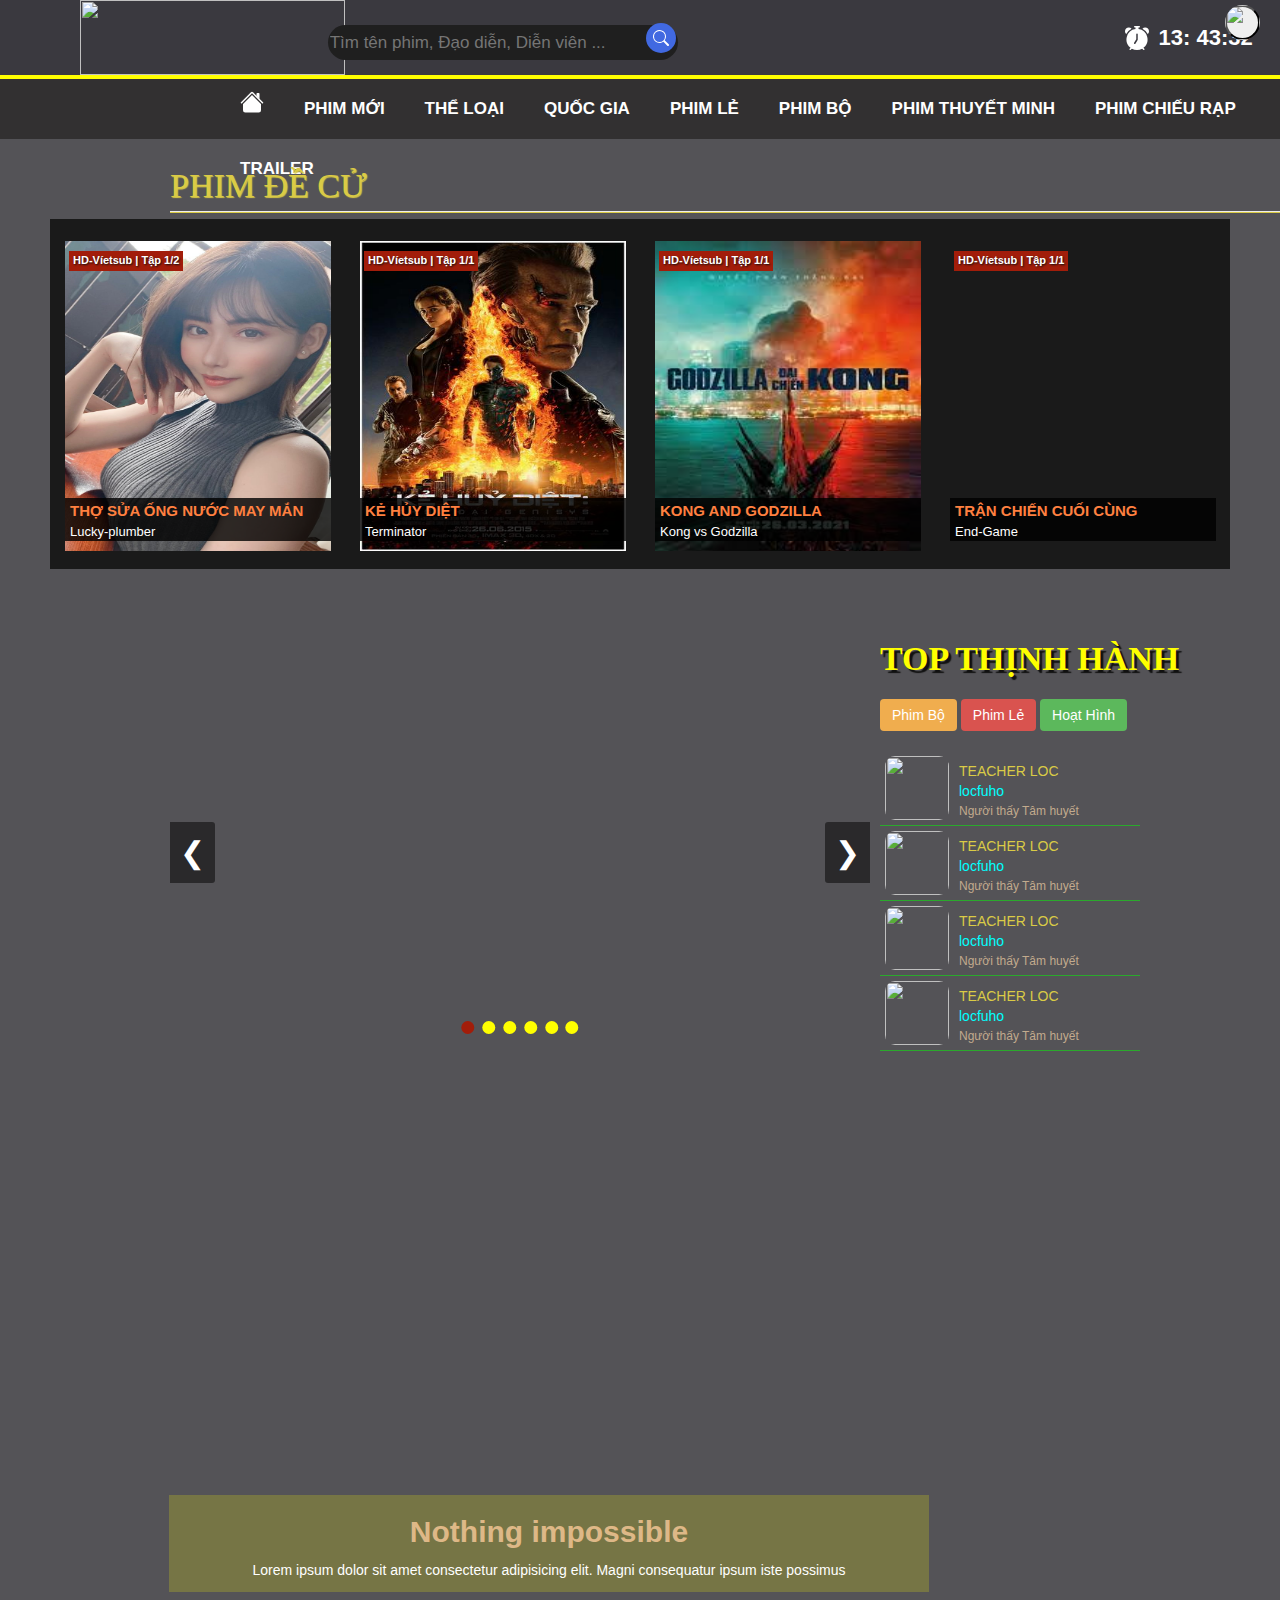
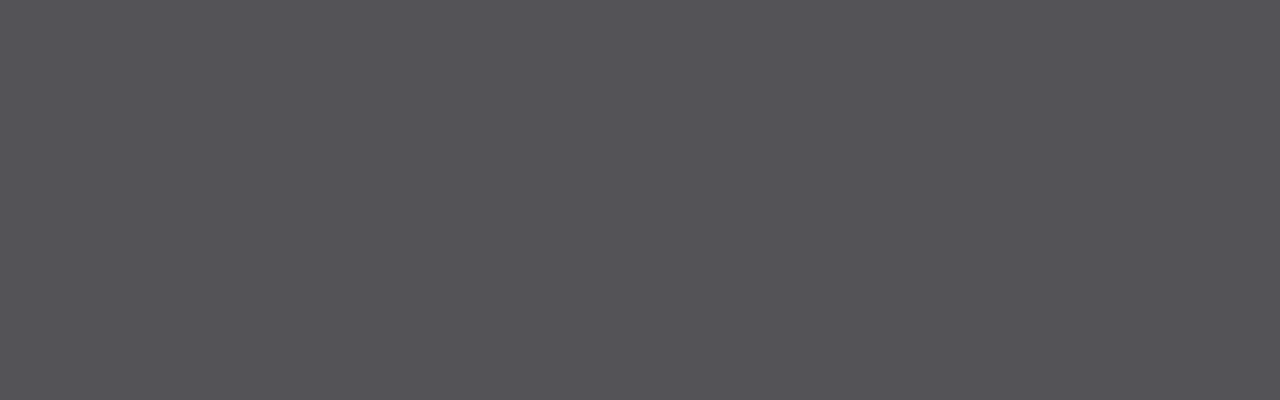
==== commit 70e16030: "Merge pull request #3 from DoanHieu88/sub-index" ====
--- a/index.html
+++ b/index.html
@@ -174,7 +174,8 @@
             <div class="demo_content">
               <li>                
                 <a href="./sub_index/lucky-plumber.html">                 
-                  <div class="movie" style="background-image: url(./img/fukada.jpg); width: 266px; height: 310px; background-position: center;">
+                  <div class="movie">
+                      <img src="./img/eimi-2.jpg" width="266px"; height="310px">
                       <div class="top-card-item">
                           <span>HD-Víetsub | Tập 1/2</span>
                       </div>
@@ -189,14 +190,15 @@
 
               <li>
                     <a href="./sub_index/killer.html">
-                      <div class="movie" style="background-image: url(./img/ke-sat-nhan.jpg); width: 266px; height: 310px; background-position: 0 0 0;">                       
+                      <div class="movie">    
+                        <img src="./img/ke-huy-diet.jpg" width="266px"; height="310px">                   
                         <div class="top-card-item">
                           <span>HD-Víetsub | Tập 1/1</span>
                         </div>
 
                         <div class="botton-card-item">
-                          <h3>Kẻ sát nhân</h3>
-                          <h4>Killer</h4>
+                          <h3>Kẻ Hủy Diệt</h3>
+                          <h4>Terminator</h4>
                         </div>
                       </div>
                     </a>  
@@ -205,15 +207,15 @@
 
               <li>                 
                   <a href="./sub_index/king.html">
-                    <div class="movie" style="background-image: url(./img/king.jpg); width: 266px; height: 310px; background-position: center;">
-
+                    <div class="movie">
+                      <img src="./img/king2.jfif" width="266px"; height="310px">
                       <div class="top-card-item">
                         <span>HD-Víetsub | Tập 1/1</span>
                       </div>
 
                       <div class="botton-card-item">
-                        <h3>King and Godzilla</h3>
-                        <h4>King vs Godzilla</h4>
+                        <h3>Kong and Godzilla</h3>
+                        <h4>Kong vs Godzilla</h4>
                       </div>
                     </div>
                   </a>
--- a/style/index.css
+++ b/style/index.css
@@ -687,6 +687,16 @@
   right: -155px;
 }
 
+.img-magnifier-glass {
+  position: absolute;
+  border: 3px solid #000;
+  border-radius: 40%;
+  cursor: none;
+  /*Set the size of the magnifier glass:*/
+  width: 100px;
+  height: 100px;
+}
+
 html {
   min-height: 100%;
 }
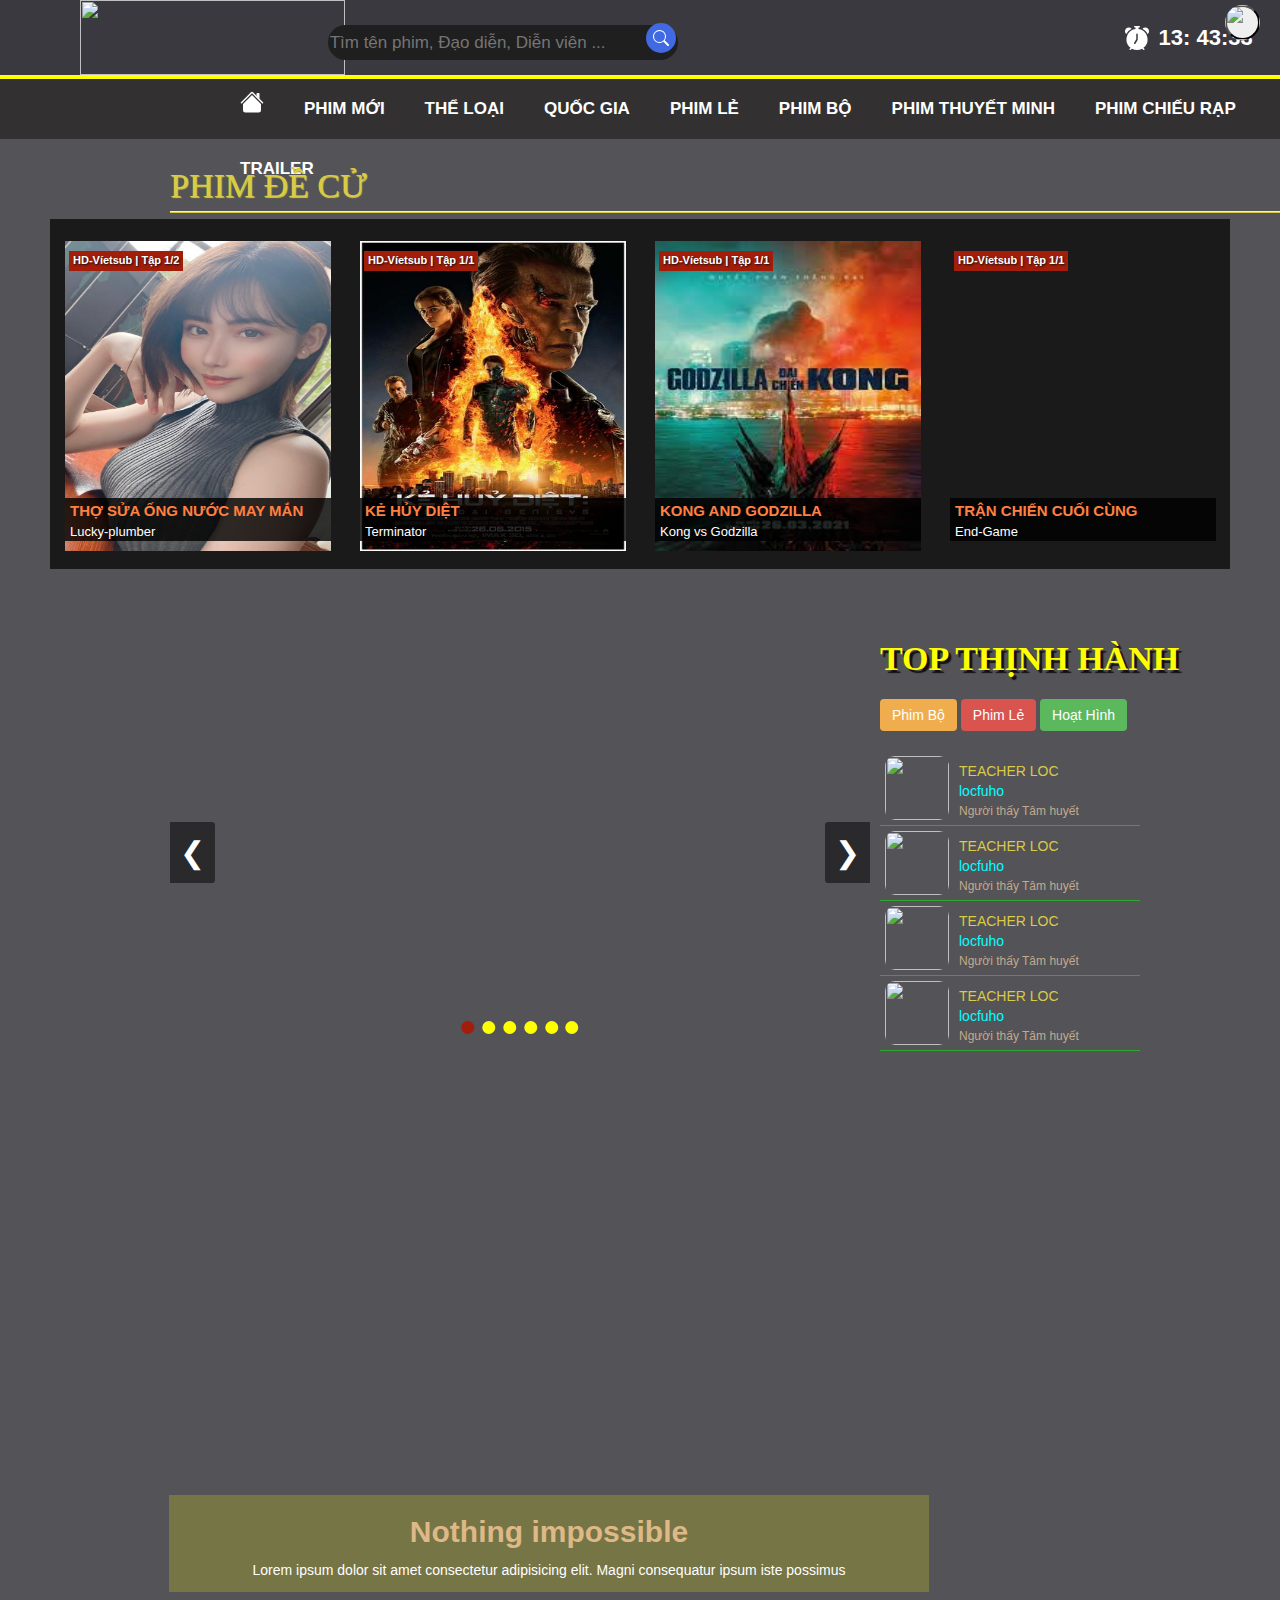
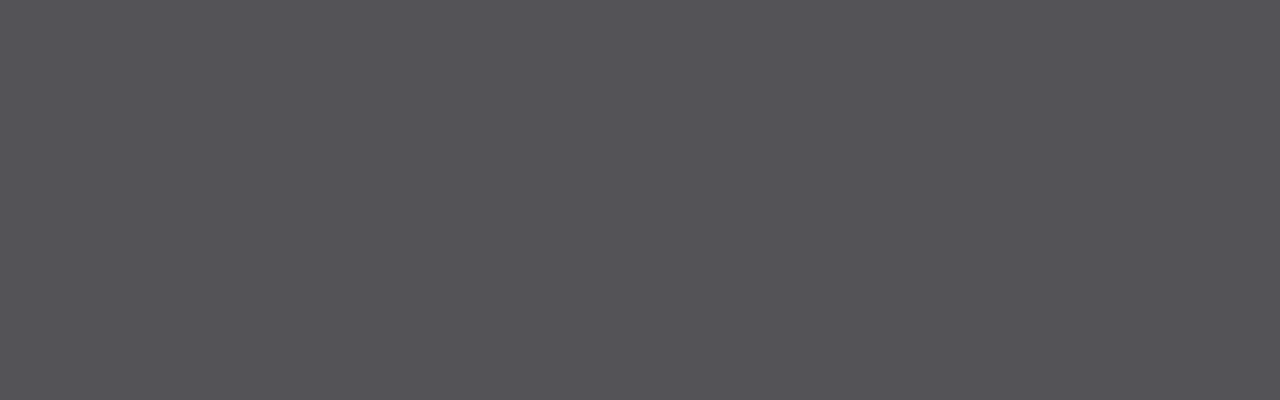
==== commit 7286b4eb: "complete sub-index" ====
--- a/index.html
+++ b/index.html
@@ -450,7 +450,15 @@
 
     </footer>
 
-    <script src="./main.js" ></script>
+
+    <!--Phần đồng hồ -->
+    <script src="./main_js/time.js" ></script>
+
+    <!--Phần slider-->
+    <script src="./main_js/slider.js"></script>
+
+    <!--phần quảng cáo-->
+    <script src="./main_js/ads.js"></script>
     <script src="https://cdn.jsdelivr.net/npm/bootstrap@5.1.0/dist/js/bootstrap.bundle.min.js" integrity="sha384-U1DAWAznBHeqEIlVSCgzq+c9gqGAJn5c/t99JyeKa9xxaYpSvHU5awsuZVVFIhvj" crossorigin="anonymous"></script>
     <script src="https://cdn.jsdelivr.net/npm/@popperjs/core@2.9.3/dist/umd/popper.min.js" integrity="sha384-eMNCOe7tC1doHpGoWe/6oMVemdAVTMs2xqW4mwXrXsW0L84Iytr2wi5v2QjrP/xp" crossorigin="anonymous"></script>
     <script src="https://cdn.jsdelivr.net/npm/bootstrap@5.1.0/dist/js/bootstrap.min.js" integrity="sha384-cn7l7gDp0eyniUwwAZgrzD06kc/tftFf19TOAs2zVinnD/C7E91j9yyk5//jjpt/" crossorigin="anonymous"></script>
--- a/style/index.css
+++ b/style/index.css
@@ -656,12 +656,13 @@
 .information-movie .movie {
   width: 300px;
   position: absolute;
-  right: 50px;
+  right: 46px;
 }
 
 .information-movie .movie .moive-detail {
   color: aliceblue;
   line-height: 5px;
+  min-height: 384px;
 }
 
 .information-movie .movie .moive-detail .detail {
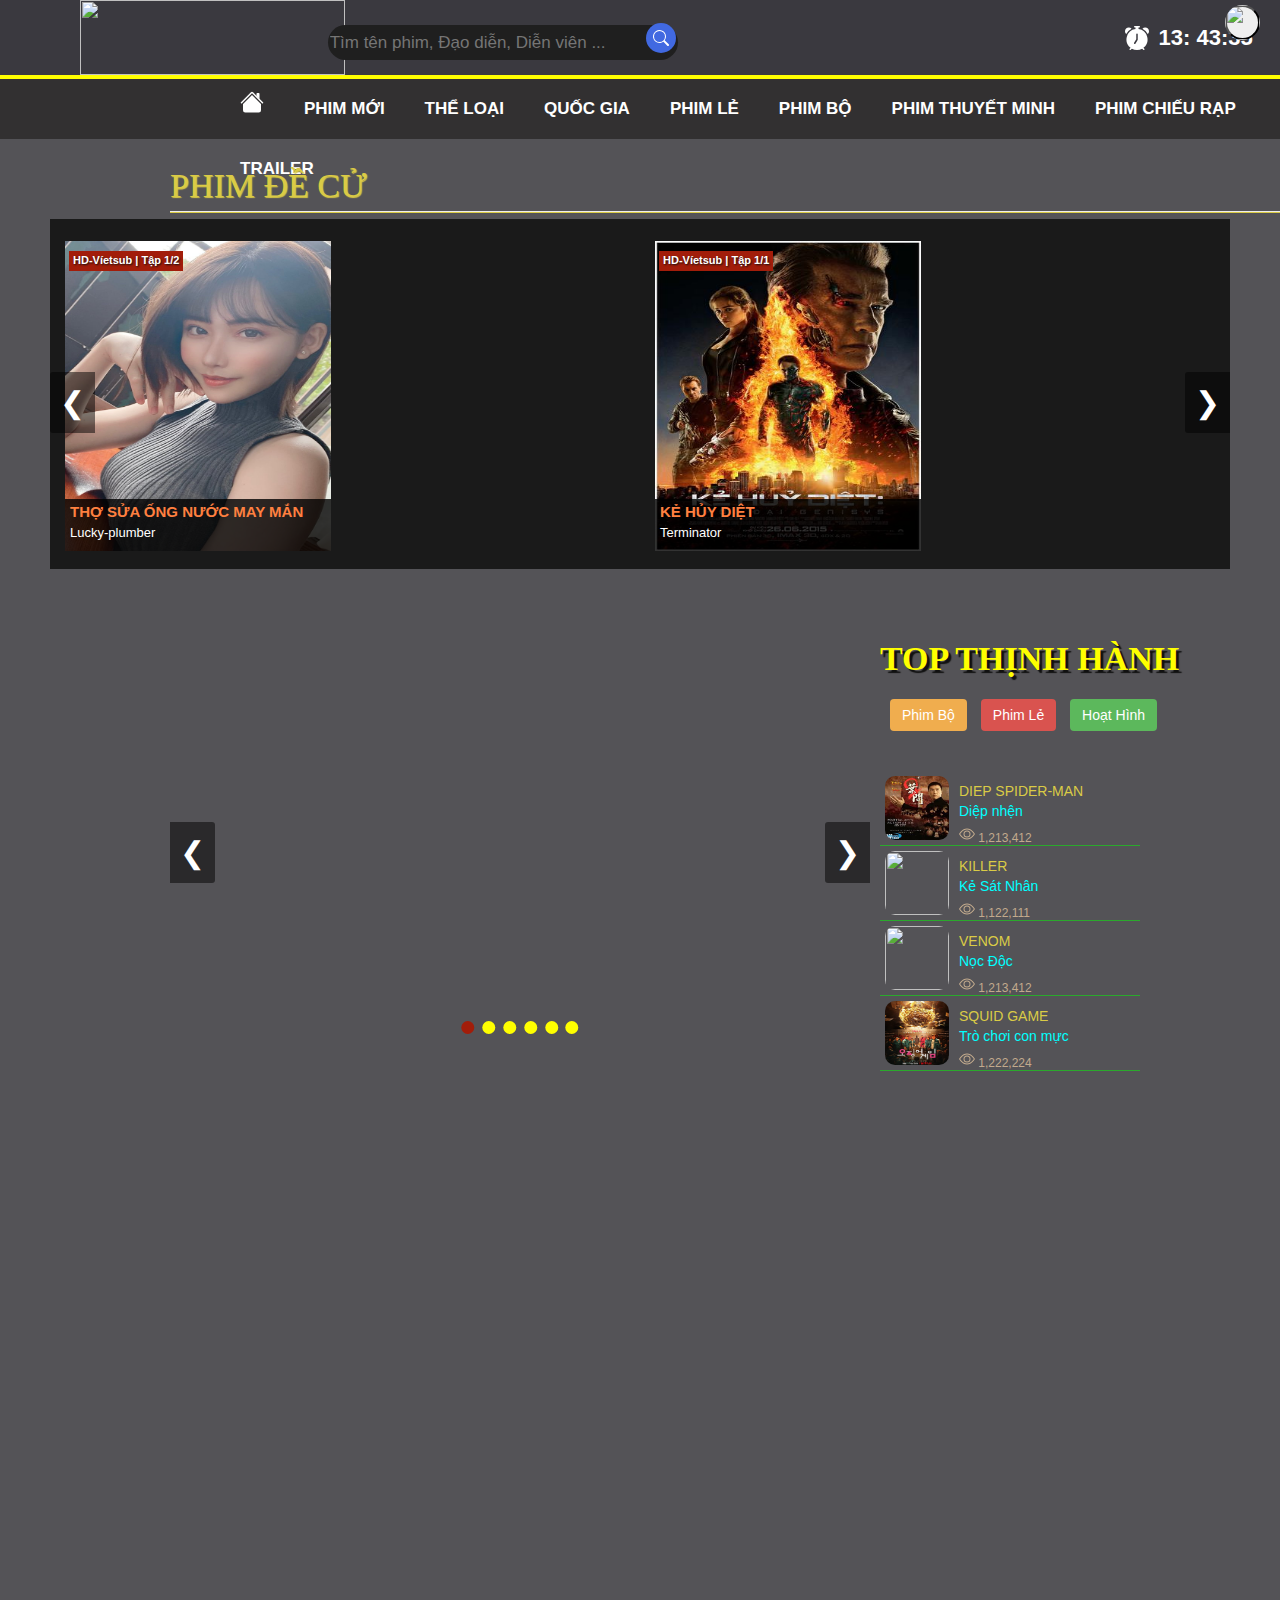
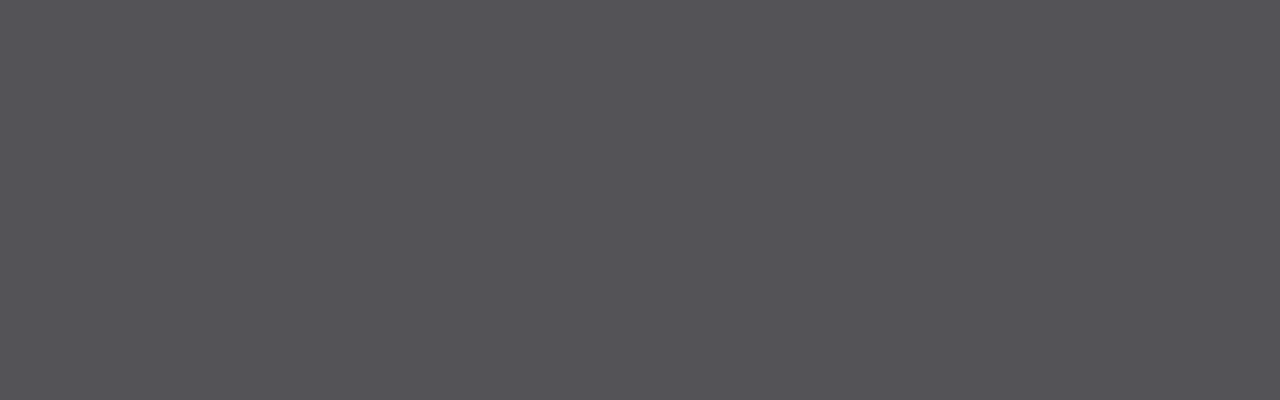
==== commit 9c46f421: "done-slier-first" ====
--- a/index.html
+++ b/index.html
@@ -172,78 +172,143 @@
           <div class = "demo">
             
             <div class="demo_content">
-              <li>                
-                <a href="./sub_index/lucky-plumber.html">                 
-                  <div class="movie">
-                      <img src="./img/eimi-2.jpg" width="266px"; height="310px">
-                      <div class="top-card-item">
-                          <span>HD-Víetsub | Tập 1/2</span>
-                      </div>
-
-                      <div class="botton-card-item">
-                        <h3>Thợ sửa ống nước may mắn</h3>
-                        <h4>Lucky-plumber</h4>
-                      </div>
-                    </div>
-                </a>              
-              </li>
-
-              <li>
-                    <a href="./sub_index/killer.html">
-                      <div class="movie">    
-                        <img src="./img/ke-huy-diet.jpg" width="266px"; height="310px">                   
-                        <div class="top-card-item">
-                          <span>HD-Víetsub | Tập 1/1</span>
+              <div class="review">
+                <div class="review-box">
+                  <div class="box">
+                    <li>                
+                      <a href="./sub_index/lucky-plumber.html">                 
+                        <div class="movie">
+                            <img src="./img/eimi-2.jpg" width="266px"; height="310px">
+                            <div class="top-card-item">
+                                <span>HD-Víetsub | Tập 1/2</span>
+                            </div>
+      
+                            <div class="botton-card-item">
+                              <h3>Thợ sửa ống nước may mắn</h3>
+                              <h4>Lucky-plumber</h4>
+                            </div>
+                          </div>
+                      </a>              
+                    </li>  
+                  </div>
+                  <!--end-box-->
+                  <div class="box">
+                    <li>
+                      <a href="./sub_index/killer.html">
+                        <div class="movie">    
+                          <img src="./img/ke-huy-diet.jpg" width="266px"; height="310px">                   
+                          <div class="top-card-item">
+                            <span>HD-Víetsub | Tập 1/1</span>
+                          </div>
+  
+                          <div class="botton-card-item">
+                            <h3>Kẻ Hủy Diệt</h3>
+                            <h4>Terminator</h4>
+                          </div>
                         </div>
-
-                        <div class="botton-card-item">
-                          <h3>Kẻ Hủy Diệt</h3>
-                          <h4>Terminator</h4>
+                      </a>                 
+                    </li>
+                </div>
+                  <!--end-box-->
+                <div class="box">
+                    <li>                 
+                      <a href="./sub_index/king.html">
+                        <div class="movie">
+                          <img src="./img/king2.jfif" width="266px"; height="310px">
+                          <div class="top-card-item">
+                            <span>HD-Víetsub | Tập 1/1</span>
+                          </div>
+  
+                          <div class="botton-card-item">
+                            <h3>Kong and Godzilla</h3>
+                            <h4>Kong vs Godzilla</h4>
+                          </div>
                         </div>
-                      </div>
-                    </a>  
-                  
-              </li>
-
-              <li>                 
-                  <a href="./sub_index/king.html">
-                    <div class="movie">
-                      <img src="./img/king2.jfif" width="266px"; height="310px">
-                      <div class="top-card-item">
-                        <span>HD-Víetsub | Tập 1/1</span>
-                      </div>
-
-                      <div class="botton-card-item">
-                        <h3>Kong and Godzilla</h3>
-                        <h4>Kong vs Godzilla</h4>
-                      </div>
-                    </div>
-                  </a>
-               
-              </li>
-
-              <li>
-                <a href="#">
-                  <div class="movie" style="background-image: url(./img/avenger.jpg); width: 266px; height: 310px; background-position:center;">
-
-                    <div class="top-card-item">
-                      <span>HD-Víetsub | Tập 1/1</span>
-                    </div>
-                    
-                    <div class="botton-card-item">
-                      <h3>Trận chiến cuối cùng</h3>
-                      <h4>End-Game</h4>
-                    </div>
-  
-                  </div>                
-                </a>               
-              </li> 
-                        
-            </div>
-          </div>
-        </div>
-        <!-- End container-->
-
+                      </a>             
+                    </li>
+                </div>
+                  <!--end-box-->
+                  <div class="box">
+                    <li>
+                      <a href="./sub_index/killer.html">
+                        <div class="movie" style="background-image: url(./img/avenger.jpg); width: 266px; height: 310px; background-position:center;">
+      
+                          <div class="top-card-item">
+                            <span>HD-Víetsub | Tập 1/1</span>
+                          </div>
+                          
+                          <div class="botton-card-item">
+                            <h3>Trận chiến cuối cùng</h3>
+                            <h4>End-Game</h4>
+                          </div>
+        
+                        </div>                
+                      </a>               
+                    </li> 
+                  </div>
+                  <!--end-box-->
+                    <div class="box">
+                      <li>
+                        <a href="./sub_index/killer.html">
+                          <div class="movie">    
+                            <img src="./img/king.jpg" width="266px"; height="310px">                   
+                            <div class="top-card-item">
+                              <span>HD-Víetsub | Tập 1/1</span>
+                            </div>
+    
+                            <div class="botton-card-item">
+                              <h3>Kong</h3>
+                              <h4>Terminator</h4>
+                            </div>
+                          </div>
+                        </a>                 
+                      </li>
+                  </div>
+                <!--end-box-->
+                    <div class="box">
+                      <li>
+                        <a href="./sub_index/killer.html">
+                          <div class="movie">    
+                            <img src="./img/huy-diet.jpg" width="266px"; height="310px">                   
+                            <div class="top-card-item">
+                              <span>HD-Víetsub | Tập 1/1</span>
+                            </div>
+
+                            <div class="botton-card-item">
+                              <h3>Kẻ Hủy Diệt</h3>
+                              <h4>Terminator</h4>
+                            </div>
+                          </div>
+                        </a>                 
+                      </li>
+                  </div>
+              <!--end-box-->
+                    <div class="box">
+                      <li>                 
+                        <a href="./sub_index/king.html">
+                          <div class="movie">
+                            <img src="./img/fast9.jpg" width="266px"; height="310px">
+                            <div class="top-card-item">
+                              <span>HD-Víetsub | Tập 1/1</span>
+                            </div>
+
+                            <div class="botton-card-item">
+                              <h3>Fast9</h3>
+                              <h4>Fast & Furious</h4>
+                            </div>
+                          </div>
+                        </a>             
+                      </li>
+                  </div>
+                  <!--end-box-->
+                </div> <!--end-review-box-->
+              </div>
+                       <!--next prev-->
+                       <a class="prev" id ="btnLeft">&#10094;</a>
+                       <a class="next" id ="btnRight">&#10095;</a>
+            </div>   <!--end-demo_content-->
+          </div>     <!--end-demo-->
+        </div>       <!-- End container-->
        <!--Content--> 
         <div class="content">
 
@@ -276,31 +341,31 @@
                     <img src="./img/joinwick.jpg" width="700px" height="400px">
                   </div>
                   <div class="bar" >
+                    <span class="dot" onclick="currentSlide(0)"></span>
                     <span class="dot" onclick="currentSlide(1)"></span>
                     <span class="dot" onclick="currentSlide(2)"></span>
                     <span class="dot" onclick="currentSlide(3)"></span>
                     <span class="dot" onclick="currentSlide(4)"></span>
                     <span class="dot" onclick="currentSlide(5)"></span>
-                    <span class="dot" onclick="currentSlide(6)"></span>
                   </div>
                   
                   <!-- Next and previous buttons -->
-                    <a class="prev" onclick="plusSlides(-1)">&#10094;</a>
-                    <a class="next" onclick="plusSlides(1)">&#10095;</a>
+                    <a class="prev" onclick="prevSlides(0)">&#10094;</a>
+                    <a class="next" onclick="plusSlides(0)">&#10095;</a>
                 
                 </div>
 
                 <!--Video-->
                 <div class="myVideo" style="width:500px">
-                    <video autoplay muted loop id="traler" width="760px" height="500px"> 
+                    <!-- <video autoplay muted loop id="traler" width="760px" height="500px"> 
                         <source src="./img/intro.mp4" type="video/mp4" style="width: 700px; height: 650px;">
                     </video>
-                    
+                     -->
                     <!-- Title-->
-                    <div class="title-video">
+                    <!-- <div class="title-video">
                       <h2 style="color:#DEB887; font-weight: 600; ">Nothing impossible</h2>
                       <p> Lorem ipsum dolor sit amet consectetur adipisicing elit. Magni consequatur ipsum iste possimus </p>
-                    </div>
+                    </div> -->
                 </div>
             </div>
          
@@ -309,94 +374,289 @@
                   <h2 class="caption">TOP THỊNH HÀNH</h2>
 
                   <div class="wapper">
-                    <button class="btn btn-warning">Phim Bộ</button>
-                    <button class="btn btn-danger">Phim Lẻ</button>
-                    <button class="btn btn-success">Hoạt Hình</button>
+                    <button class="btn btn-warning btn-tag-control1" id="default" onclick="onTab( 'first-list')">Phim Bộ</button>
+                    <button class="btn btn-danger btn-tag-control1" onclick="onTab( 'second-list')">Phim Lẻ</button>
+                    <button class="btn btn-success btn-tag-control1" onclick="onTab( 'last-list')">Hoạt Hình</button>
                   </div>
 
                     <!--List film-->
-                    <ul class="listfilm">
+                    <ul class="listfilm" id="first-list">
                       <li><a href="#">
-                          <img src="./img/locfuho.jpg" width="64px" height="64px" style="border-radius: 10px;">
+                          <img src="./img/diepvan.jfif" width="64px" height="64px" style="border-radius: 10px;">
                           <div class="title-film">  
-                              <p class="name" style="color: #dacb46; text-transform: uppercase;">Teacher Loc</p>
-                              <p class="real-name" style="color: aqua;">locfuho</p>
-                              <p style="font-size:12px">Người thấy Tâm huyết</p>
+                              <p class="name" style="color: #dacb46; text-transform: uppercase;">Diep Spider-man</p>
+                              <p class="real-name" style="color: aqua;">Diệp nhện</p>
+                              <p style="font-size:12px">
+                                <svg xmlns="http://www.w3.org/2000/svg" width="16" height="16" fill="currentColor" class="bi bi-eye" viewBox="0 0 16 16">
+                                  <path d="M16 8s-3-5.5-8-5.5S0 8 0 8s3 5.5 8 5.5S16 8 16 8zM1.173 8a13.133 13.133 0 0 1 1.66-2.043C4.12 4.668 5.88 3.5 8 3.5c2.12 0 3.879 1.168 5.168 2.457A13.133 13.133 0 0 1 14.828 8c-.058.087-.122.183-.195.288-.335.48-.83 1.12-1.465 1.755C11.879 11.332 10.119 12.5 8 12.5c-2.12 0-3.879-1.168-5.168-2.457A13.134 13.134 0 0 1 1.172 8z"/>
+                                  <path d="M8 5.5a2.5 2.5 0 1 0 0 5 2.5 2.5 0 0 0 0-5zM4.5 8a3.5 3.5 0 1 1 7 0 3.5 3.5 0 0 1-7 0z"/>
+                                </svg>
+                                1,213,412
+                              </p>
                           </div>    
                       </a></li>
-
                       <li><a href="#">
-                          <img src="./img/locfuho.jpg" width="64px" height="64px" style="border-radius: 10px;">
+                        <img src="./img/ke-sat-nhan.jpg" width="64px" height="64px" style="border-radius: 10px;">
+                        <div class="title-film">  
+                            <p class="name" style="color: #dacb46; text-transform: uppercase;">Killer</p>
+                            <p class="real-name" style="color: aqua;">Kẻ Sát Nhân</p>
+                            <p style="font-size:12px">
+                              <svg xmlns="http://www.w3.org/2000/svg" width="16" height="16" fill="currentColor" class="bi bi-eye" viewBox="0 0 16 16">
+                                <path d="M16 8s-3-5.5-8-5.5S0 8 0 8s3 5.5 8 5.5S16 8 16 8zM1.173 8a13.133 13.133 0 0 1 1.66-2.043C4.12 4.668 5.88 3.5 8 3.5c2.12 0 3.879 1.168 5.168 2.457A13.133 13.133 0 0 1 14.828 8c-.058.087-.122.183-.195.288-.335.48-.83 1.12-1.465 1.755C11.879 11.332 10.119 12.5 8 12.5c-2.12 0-3.879-1.168-5.168-2.457A13.134 13.134 0 0 1 1.172 8z"/>
+                                <path d="M8 5.5a2.5 2.5 0 1 0 0 5 2.5 2.5 0 0 0 0-5zM4.5 8a3.5 3.5 0 1 1 7 0 3.5 3.5 0 0 1-7 0z"/>
+                              </svg>
+                              1,122,111
+                            </p>
+                        </div>    
+                    </a></li>
+
+                    <li><a href="#">
+                      <img src="./img/venom.png" width="64px" height="64px" style="border-radius: 10px;">
+                      <div class="title-film">  
+                          <p class="name" style="color: #dacb46; text-transform: uppercase;">Venom</p>
+                          <p class="real-name" style="color: aqua;">Nọc Độc</p>
+                          <p style="font-size:12px">
+                            <svg xmlns="http://www.w3.org/2000/svg" width="16" height="16" fill="currentColor" class="bi bi-eye" viewBox="0 0 16 16">
+                              <path d="M16 8s-3-5.5-8-5.5S0 8 0 8s3 5.5 8 5.5S16 8 16 8zM1.173 8a13.133 13.133 0 0 1 1.66-2.043C4.12 4.668 5.88 3.5 8 3.5c2.12 0 3.879 1.168 5.168 2.457A13.133 13.133 0 0 1 14.828 8c-.058.087-.122.183-.195.288-.335.48-.83 1.12-1.465 1.755C11.879 11.332 10.119 12.5 8 12.5c-2.12 0-3.879-1.168-5.168-2.457A13.134 13.134 0 0 1 1.172 8z"/>
+                              <path d="M8 5.5a2.5 2.5 0 1 0 0 5 2.5 2.5 0 0 0 0-5zM4.5 8a3.5 3.5 0 1 1 7 0 3.5 3.5 0 0 1-7 0z"/>
+                            </svg>
+                            1,213,412
+                          </p>
+                      </div>    
+                  </a></li>
+
+                     <li><a href="#">
+                          <img src="./img/squid-game.jpg" width="64px" height="64px" style="border-radius: 10px;">
                           <div class="title-film">  
-                            <p class="name" style="color: #dacb46; text-transform: uppercase;">Teacher Loc</p>
-                            <p class="real-name" style="color: aqua;">locfuho</p>
-                            <p style="font-size:12px">Người thấy Tâm huyết</p>
-                          </div>
+                              <p class="name" style="color: #dacb46; text-transform: uppercase;">Squid Game</p>
+                              <p class="real-name" style="color: aqua;">Trò chơi con mực</p>
+                              <p style="font-size:12px">
+                                <svg xmlns="http://www.w3.org/2000/svg" width="16" height="16" fill="currentColor" class="bi bi-eye" viewBox="0 0 16 16">
+                                  <path d="M16 8s-3-5.5-8-5.5S0 8 0 8s3 5.5 8 5.5S16 8 16 8zM1.173 8a13.133 13.133 0 0 1 1.66-2.043C4.12 4.668 5.88 3.5 8 3.5c2.12 0 3.879 1.168 5.168 2.457A13.133 13.133 0 0 1 14.828 8c-.058.087-.122.183-.195.288-.335.48-.83 1.12-1.465 1.755C11.879 11.332 10.119 12.5 8 12.5c-2.12 0-3.879-1.168-5.168-2.457A13.134 13.134 0 0 1 1.172 8z"/>
+                                  <path d="M8 5.5a2.5 2.5 0 1 0 0 5 2.5 2.5 0 0 0 0-5zM4.5 8a3.5 3.5 0 1 1 7 0 3.5 3.5 0 0 1-7 0z"/>
+                                </svg>
+                                1,222,224
+                              </p>
+                          </div>    
                       </a></li>
 
                       <li><a href="#">
-                          <img src="./img/locfuho.jpg" width="64px" height="64px" style="border-radius: 10px;">
+                        <img src="./img/batman.jfif" width="64px" height="64px" style="border-radius: 10px;">
+                        <div class="title-film">  
+                            <p class="name" style="color: #dacb46; text-transform: uppercase;">BatMan</p>
+                            <p class="real-name" style="color: aqua;">Người Dơi</p>
+                            <p style="font-size:12px">
+                              <svg xmlns="http://www.w3.org/2000/svg" width="16" height="16" fill="currentColor" class="bi bi-eye" viewBox="0 0 16 16">
+                                <path d="M16 8s-3-5.5-8-5.5S0 8 0 8s3 5.5 8 5.5S16 8 16 8zM1.173 8a13.133 13.133 0 0 1 1.66-2.043C4.12 4.668 5.88 3.5 8 3.5c2.12 0 3.879 1.168 5.168 2.457A13.133 13.133 0 0 1 14.828 8c-.058.087-.122.183-.195.288-.335.48-.83 1.12-1.465 1.755C11.879 11.332 10.119 12.5 8 12.5c-2.12 0-3.879-1.168-5.168-2.457A13.134 13.134 0 0 1 1.172 8z"/>
+                                <path d="M8 5.5a2.5 2.5 0 1 0 0 5 2.5 2.5 0 0 0 0-5zM4.5 8a3.5 3.5 0 1 1 7 0 3.5 3.5 0 0 1-7 0z"/>
+                              </svg>
+                              1,121,412
+                            </p>
+                        </div>    
+                    </a></li>
+
+                    <li><a href="#">
+                      <img src="./img/squid-game.jpg" width="64px" height="64px" style="border-radius: 10px;">
+                      <div class="title-film">  
+                          <p class="name" style="color: #dacb46; text-transform: uppercase;">Squid Game</p>
+                          <p class="real-name" style="color: aqua;">Trò chơi con mực</p>
+                          <p style="font-size:12px">
+                            <svg xmlns="http://www.w3.org/2000/svg" width="16" height="16" fill="currentColor" class="bi bi-eye" viewBox="0 0 16 16">
+                              <path d="M16 8s-3-5.5-8-5.5S0 8 0 8s3 5.5 8 5.5S16 8 16 8zM1.173 8a13.133 13.133 0 0 1 1.66-2.043C4.12 4.668 5.88 3.5 8 3.5c2.12 0 3.879 1.168 5.168 2.457A13.133 13.133 0 0 1 14.828 8c-.058.087-.122.183-.195.288-.335.48-.83 1.12-1.465 1.755C11.879 11.332 10.119 12.5 8 12.5c-2.12 0-3.879-1.168-5.168-2.457A13.134 13.134 0 0 1 1.172 8z"/>
+                              <path d="M8 5.5a2.5 2.5 0 1 0 0 5 2.5 2.5 0 0 0 0-5zM4.5 8a3.5 3.5 0 1 1 7 0 3.5 3.5 0 0 1-7 0z"/>
+                            </svg>
+                            1,213,412
+                          </p>
+                      </div>    
+                  </a></li>
+                  </ul>
+                  <!--end -list-one-->
+
+                    <ul class="listfilm" id="second-list">
+                      <li><a href="#">
+                        <img src="./img/melody.jpg" width="64px" height="64px" style="border-radius: 10px;">
+                        <div class="title-film">  
+                            <p class="name" style="color: #dacb46; text-transform: uppercase;">Lewd girl  </p>
+                            <p class="real-name" style="color: aqua;">Cô nàng Dam Dang</p>
+                            <p style="font-size:12px">
+                              <svg xmlns="http://www.w3.org/2000/svg" width="16" height="16" fill="currentColor" class="bi bi-eye" viewBox="0 0 16 16">
+                                <path d="M16 8s-3-5.5-8-5.5S0 8 0 8s3 5.5 8 5.5S16 8 16 8zM1.173 8a13.133 13.133 0 0 1 1.66-2.043C4.12 4.668 5.88 3.5 8 3.5c2.12 0 3.879 1.168 5.168 2.457A13.133 13.133 0 0 1 14.828 8c-.058.087-.122.183-.195.288-.335.48-.83 1.12-1.465 1.755C11.879 11.332 10.119 12.5 8 12.5c-2.12 0-3.879-1.168-5.168-2.457A13.134 13.134 0 0 1 1.172 8z"/>
+                                <path d="M8 5.5a2.5 2.5 0 1 0 0 5 2.5 2.5 0 0 0 0-5zM4.5 8a3.5 3.5 0 1 1 7 0 3.5 3.5 0 0 1-7 0z"/>
+                              </svg>
+                              100,000,000,000
+                            </p>
+                        </div>    
+                    </a></li>
+
+
+                    <li><a href="#">
+                      <img src="./img/eimi-3.jpg" width="64px" height="64px" style="border-radius: 10px;">
+                      <div class="title-film">  
+                          <p class="name" style="color: #dacb46; text-transform: uppercase;">Silent horn </p>
+                          <p class="real-name" style="color: aqua;">Chiếc sừng thầm lặng</p>
+                          <p style="font-size:12px">
+                            <svg xmlns="http://www.w3.org/2000/svg" width="16" height="16" fill="currentColor" class="bi bi-eye" viewBox="0 0 16 16">
+                              <path d="M16 8s-3-5.5-8-5.5S0 8 0 8s3 5.5 8 5.5S16 8 16 8zM1.173 8a13.133 13.133 0 0 1 1.66-2.043C4.12 4.668 5.88 3.5 8 3.5c2.12 0 3.879 1.168 5.168 2.457A13.133 13.133 0 0 1 14.828 8c-.058.087-.122.183-.195.288-.335.48-.83 1.12-1.465 1.755C11.879 11.332 10.119 12.5 8 12.5c-2.12 0-3.879-1.168-5.168-2.457A13.134 13.134 0 0 1 1.172 8z"/>
+                              <path d="M8 5.5a2.5 2.5 0 1 0 0 5 2.5 2.5 0 0 0 0-5zM4.5 8a3.5 3.5 0 1 1 7 0 3.5 3.5 0 0 1-7 0z"/>
+                            </svg>
+                            999,939,324
+                          </p>
+                      </div>    
+                  </a></li>
+
+                        <li><a href="#">
+                          <img src="./img/tokuda.jpg" width="64px" height="64px" style="border-radius: 10px;">
                           <div class="title-film">  
-                            <p class="name" style="color: #dacb46; text-transform: uppercase;">Teacher Loc</p>
-                            <p class="real-name" style="color: aqua;">locfuho</p>
-                            <p style="font-size:12px">Người thấy Tâm huyết</p>
-                          </div>
-                      </a></li>
-
+                              <p class="name" style="color: #dacb46; text-transform: uppercase;">Old father</p>
+                              <p class="real-name" style="color: aqua;">Người cha già</p>
+                              <p style="font-size:12px">
+                                <svg xmlns="http://www.w3.org/2000/svg" width="16" height="16" fill="currentColor" class="bi bi-eye" viewBox="0 0 16 16">
+                                  <path d="M16 8s-3-5.5-8-5.5S0 8 0 8s3 5.5 8 5.5S16 8 16 8zM1.173 8a13.133 13.133 0 0 1 1.66-2.043C4.12 4.668 5.88 3.5 8 3.5c2.12 0 3.879 1.168 5.168 2.457A13.133 13.133 0 0 1 14.828 8c-.058.087-.122.183-.195.288-.335.48-.83 1.12-1.465 1.755C11.879 11.332 10.119 12.5 8 12.5c-2.12 0-3.879-1.168-5.168-2.457A13.134 13.134 0 0 1 1.172 8z"/>
+                                  <path d="M8 5.5a2.5 2.5 0 1 0 0 5 2.5 2.5 0 0 0 0-5zM4.5 8a3.5 3.5 0 1 1 7 0 3.5 3.5 0 0 1-7 0z"/>
+                                </svg>
+                                888,882,882
+                              </p>
+                          </div>    
+                      </a></li>
+
+
+                        <li><a href="#">
+                          <img src="./img/mikami.jpg" width="64px" height="64px" style="border-radius: 10px;">
+                          <div class="title-film">  
+                              <p class="name" style="color: #dacb46; text-transform: uppercase;">bad girl</p>
+                              <p class="real-name" style="color: aqua;">Cô nàng hư hỏng</p>
+                              <p style="font-size:12px">
+                                <svg xmlns="http://www.w3.org/2000/svg" width="16" height="16" fill="currentColor" class="bi bi-eye" viewBox="0 0 16 16">
+                                  <path d="M16 8s-3-5.5-8-5.5S0 8 0 8s3 5.5 8 5.5S16 8 16 8zM1.173 8a13.133 13.133 0 0 1 1.66-2.043C4.12 4.668 5.88 3.5 8 3.5c2.12 0 3.879 1.168 5.168 2.457A13.133 13.133 0 0 1 14.828 8c-.058.087-.122.183-.195.288-.335.48-.83 1.12-1.465 1.755C11.879 11.332 10.119 12.5 8 12.5c-2.12 0-3.879-1.168-5.168-2.457A13.134 13.134 0 0 1 1.172 8z"/>
+                                  <path d="M8 5.5a2.5 2.5 0 1 0 0 5 2.5 2.5 0 0 0 0-5zM4.5 8a3.5 3.5 0 1 1 7 0 3.5 3.5 0 0 1-7 0z"/>
+                                </svg>
+                                213,765,875
+                              </p>
+                          </div>    
+                      </a></li>
+
+
+                        <li><a href="#">
+                          <img src="./img/joinwick.jpg" width="64px" height="64px" style="border-radius: 10px;">
+                          <div class="title-film">  
+                              <p class="name" style="color: #dacb46; text-transform: uppercase;">Joinwick</p>
+                              <p class="real-name" style="color: aqua;">Joinwick</p>
+                              <p style="font-size:12px">
+                                <svg xmlns="http://www.w3.org/2000/svg" width="16" height="16" fill="currentColor" class="bi bi-eye" viewBox="0 0 16 16">
+                                  <path d="M16 8s-3-5.5-8-5.5S0 8 0 8s3 5.5 8 5.5S16 8 16 8zM1.173 8a13.133 13.133 0 0 1 1.66-2.043C4.12 4.668 5.88 3.5 8 3.5c2.12 0 3.879 1.168 5.168 2.457A13.133 13.133 0 0 1 14.828 8c-.058.087-.122.183-.195.288-.335.48-.83 1.12-1.465 1.755C11.879 11.332 10.119 12.5 8 12.5c-2.12 0-3.879-1.168-5.168-2.457A13.134 13.134 0 0 1 1.172 8z"/>
+                                  <path d="M8 5.5a2.5 2.5 0 1 0 0 5 2.5 2.5 0 0 0 0-5zM4.5 8a3.5 3.5 0 1 1 7 0 3.5 3.5 0 0 1-7 0z"/>
+                                </svg>
+                              </p>
+                          </div>    
+                      </a></li>
+
+
+                        <li><a href="#">
+                          <img src="./img/joinwick.jpg" width="64px" height="64px" style="border-radius: 10px;">
+                          <div class="title-film">  
+                              <p class="name" style="color: #dacb46; text-transform: uppercase;">Joinwick</p>
+                              <p class="real-name" style="color: aqua;">Joinwick</p>
+                              <p style="font-size:12px">
+                                <svg xmlns="http://www.w3.org/2000/svg" width="16" height="16" fill="currentColor" class="bi bi-eye" viewBox="0 0 16 16">
+                                  <path d="M16 8s-3-5.5-8-5.5S0 8 0 8s3 5.5 8 5.5S16 8 16 8zM1.173 8a13.133 13.133 0 0 1 1.66-2.043C4.12 4.668 5.88 3.5 8 3.5c2.12 0 3.879 1.168 5.168 2.457A13.133 13.133 0 0 1 14.828 8c-.058.087-.122.183-.195.288-.335.48-.83 1.12-1.465 1.755C11.879 11.332 10.119 12.5 8 12.5c-2.12 0-3.879-1.168-5.168-2.457A13.134 13.134 0 0 1 1.172 8z"/>
+                                  <path d="M8 5.5a2.5 2.5 0 1 0 0 5 2.5 2.5 0 0 0 0-5zM4.5 8a3.5 3.5 0 1 1 7 0 3.5 3.5 0 0 1-7 0z"/>
+                                </svg>
+                              </p>
+                          </div>    
+                      </a></li>
+                    </ul>
+                    <!--end-list-2-->
+
+                    <ul class="listfilm" id="last-list">
                       <li><a href="#">
-                          <img src="./img/locfuho.jpg" width="64px" height="64px" style="border-radius: 10px;">
+                        <img src="./img/frozen.jpg" width="64px" height="64px" style="border-radius: 10px;">
+                        <div class="title-film">  
+                            <p class="name" style="color: #dacb46; text-transform: uppercase;">Frozen II</p>
+                            <p class="real-name" style="color: aqua;">Nữ Hoàng băng giá</p>
+                            <p style="font-size:12px">
+                              <svg xmlns="http://www.w3.org/2000/svg" width="16" height="16" fill="currentColor" class="bi bi-eye" viewBox="0 0 16 16">
+                                <path d="M16 8s-3-5.5-8-5.5S0 8 0 8s3 5.5 8 5.5S16 8 16 8zM1.173 8a13.133 13.133 0 0 1 1.66-2.043C4.12 4.668 5.88 3.5 8 3.5c2.12 0 3.879 1.168 5.168 2.457A13.133 13.133 0 0 1 14.828 8c-.058.087-.122.183-.195.288-.335.48-.83 1.12-1.465 1.755C11.879 11.332 10.119 12.5 8 12.5c-2.12 0-3.879-1.168-5.168-2.457A13.134 13.134 0 0 1 1.172 8z"/>
+                                <path d="M8 5.5a2.5 2.5 0 1 0 0 5 2.5 2.5 0 0 0 0-5zM4.5 8a3.5 3.5 0 1 1 7 0 3.5 3.5 0 0 1-7 0z"/>
+                              </svg>
+                              111,111,000
+                            </p>
+                        </div>    
+                      </a></li>
+
+                      <li><a href="#">
+                      <img src="./img/batman.jfif" width="64px" height="64px" style="border-radius: 10px;">
+                                <div class="title-film">  
+                                    <p class="name" style="color: #dacb46; text-transform: uppercase;">batman</p>
+                                    <p class="real-name" style="color: aqua;">Người dơi</p>
+                                    <p style="font-size:12px">
+                                      <svg xmlns="http://www.w3.org/2000/svg" width="16" height="16" fill="currentColor" class="bi bi-eye" viewBox="0 0 16 16">
+                                        <path d="M16 8s-3-5.5-8-5.5S0 8 0 8s3 5.5 8 5.5S16 8 16 8zM1.173 8a13.133 13.133 0 0 1 1.66-2.043C4.12 4.668 5.88 3.5 8 3.5c2.12 0 3.879 1.168 5.168 2.457A13.133 13.133 0 0 1 14.828 8c-.058.087-.122.183-.195.288-.335.48-.83 1.12-1.465 1.755C11.879 11.332 10.119 12.5 8 12.5c-2.12 0-3.879-1.168-5.168-2.457A13.134 13.134 0 0 1 1.172 8z"/>
+                                        <path d="M8 5.5a2.5 2.5 0 1 0 0 5 2.5 2.5 0 0 0 0-5zM4.5 8a3.5 3.5 0 1 1 7 0 3.5 3.5 0 0 1-7 0z"/>
+                                      </svg>
+                                      123,212
+                                    </p>
+                                </div>    
+                            </a></li>
+
+                            <li><a href="#">
+                              <img src="./img/super-man.jpg" width="64px" height="64px" style="border-radius: 10px;">
+                              <div class="title-film">  
+                                  <p class="name" style="color: #dacb46; text-transform: uppercase;">Super family</p>
+                                  <p class="real-name" style="color: aqua;">Gia đình siêu nhân</p>
+                                  <p style="font-size:12px">
+                                    <svg xmlns="http://www.w3.org/2000/svg" width="16" height="16" fill="currentColor" class="bi bi-eye" viewBox="0 0 16 16">
+                                      <path d="M16 8s-3-5.5-8-5.5S0 8 0 8s3 5.5 8 5.5S16 8 16 8zM1.173 8a13.133 13.133 0 0 1 1.66-2.043C4.12 4.668 5.88 3.5 8 3.5c2.12 0 3.879 1.168 5.168 2.457A13.133 13.133 0 0 1 14.828 8c-.058.087-.122.183-.195.288-.335.48-.83 1.12-1.465 1.755C11.879 11.332 10.119 12.5 8 12.5c-2.12 0-3.879-1.168-5.168-2.457A13.134 13.134 0 0 1 1.172 8z"/>
+                                      <path d="M8 5.5a2.5 2.5 0 1 0 0 5 2.5 2.5 0 0 0 0-5zM4.5 8a3.5 3.5 0 1 1 7 0 3.5 3.5 0 0 1-7 0z"/>
+                                    </svg>
+                                    123,585,976
+                                  </p>
+                              </div>    
+                          </a></li>
+
+
+                          <li><a href="#">
+                            <img src="./img/natra.jpg" width="64px" height="64px" style="border-radius: 10px;">
+                            <div class="title-film">  
+                                <p class="name" style="color: #dacb46; text-transform: uppercase;">natra</p>
+                                <p class="real-name" style="color: aqua;">Ma đồng giáng thế</p>
+                                <p style="font-size:12px">
+                                  <svg xmlns="http://www.w3.org/2000/svg" width="16" height="16" fill="currentColor" class="bi bi-eye" viewBox="0 0 16 16">
+                                    <path d="M16 8s-3-5.5-8-5.5S0 8 0 8s3 5.5 8 5.5S16 8 16 8zM1.173 8a13.133 13.133 0 0 1 1.66-2.043C4.12 4.668 5.88 3.5 8 3.5c2.12 0 3.879 1.168 5.168 2.457A13.133 13.133 0 0 1 14.828 8c-.058.087-.122.183-.195.288-.335.48-.83 1.12-1.465 1.755C11.879 11.332 10.119 12.5 8 12.5c-2.12 0-3.879-1.168-5.168-2.457A13.134 13.134 0 0 1 1.172 8z"/>
+                                    <path d="M8 5.5a2.5 2.5 0 1 0 0 5 2.5 2.5 0 0 0 0-5zM4.5 8a3.5 3.5 0 1 1 7 0 3.5 3.5 0 0 1-7 0z"/>
+                                  </svg>
+                                  100,000,000
+                                </p>
+                            </div>    
+                        </a></li>
+
+                        <li><a href="#">
+                          <img src="./img/joinwick.jpg" width="64px" height="64px" style="border-radius: 10px;">
                           <div class="title-film">  
-                            <p class="name" style="color: #dacb46; text-transform: uppercase;">Teacher Loc</p>
-                            <p class="real-name" style="color: aqua;">locfuho</p>
-                            <p style="font-size:12px">Người thấy Tâm huyết</p>
-                          </div>
+                              <p class="name" style="color: #dacb46; text-transform: uppercase;">Joinwick</p>
+                              <p class="real-name" style="color: aqua;">Joinwick</p>
+                              <p style="font-size:12px">
+                                <svg xmlns="http://www.w3.org/2000/svg" width="16" height="16" fill="currentColor" class="bi bi-eye" viewBox="0 0 16 16">
+                                  <path d="M16 8s-3-5.5-8-5.5S0 8 0 8s3 5.5 8 5.5S16 8 16 8zM1.173 8a13.133 13.133 0 0 1 1.66-2.043C4.12 4.668 5.88 3.5 8 3.5c2.12 0 3.879 1.168 5.168 2.457A13.133 13.133 0 0 1 14.828 8c-.058.087-.122.183-.195.288-.335.48-.83 1.12-1.465 1.755C11.879 11.332 10.119 12.5 8 12.5c-2.12 0-3.879-1.168-5.168-2.457A13.134 13.134 0 0 1 1.172 8z"/>
+                                  <path d="M8 5.5a2.5 2.5 0 1 0 0 5 2.5 2.5 0 0 0 0-5zM4.5 8a3.5 3.5 0 1 1 7 0 3.5 3.5 0 0 1-7 0z"/>
+                                </svg>
+                              </p>
+                          </div>    
                       </a></li>
 
                       <li><a href="#">
-                          <img src="./img/locfuho.jpg" width="64px" height="64px" style="border-radius: 10px;">
-                          <div class="title-film">  
-                            <p class="name" style="color: #dacb46; text-transform: uppercase;">Teacher Loc</p>
-                            <p class="real-name" style="color: aqua;">locfuho</p>
-                            <p style="font-size:12px">Người thấy Tâm huyết</p>
-                          </div>
-                      </a></li>
-
-                      <li><a href="#">
-                          <img src="./img/locfuho.jpg" width="64px" height="64px" style="border-radius: 10px;">
-                          <div class="title-film">  
-                            <p class="name" style="color: #dacb46; text-transform: uppercase;">Teacher Loc</p>
-                            <p class="real-name" style="color: aqua;">locfuho</p>
-                            <p style="font-size:12px">Người thấy Tâm huyết</p>
-                          </div>
-                      </a></li>
-
-                      <li><a href="#">
-                          <img src="./img/locfuho.jpg" width="64px" height="64px" style="border-radius: 10px;">
-                          <div class="title-film">  
-                            <p class="name" style="color: #dacb46; text-transform: uppercase;">Teacher Loc</p>
-                            <p class="real-name" style="color: aqua;">locfuho</p>
-                            <p style="font-size:12px">Người thấy Tâm huyết</p>
-                          </div>
-                      </a></li>
-
-                      <li><a href="#">
-                          <img src="./img/locfuho.jpg" width="64px" height="64px" style="border-radius: 10px;">
-                          <div class="title-film">  
-                            <p class="name" style="color: #dacb46; text-transform: uppercase;">Teacher Loc</p>
-                            <p class="real-name" style="color: aqua;">locfuho</p>
-                            <p style="font-size:12px">Người thấy Tâm huyết</p>
-                          </div>
-                      </a></li>
-
-                      <li><a href="#">
-                          <img src="./img/locfuho.jpg" width="64px" height="64px" style="border-radius: 10px;">
-                          <div class="title-film">  
-                            <p class="name" style="color: #dacb46; text-transform: uppercase;">Teacher Loc</p>
-                            <p class="real-name" style="color: aqua;">locfuho</p>
-                            <p style="font-size:12px">Người thấy Tâm huyết</p>
-                          </div>
-                      </a></li>
-                    </ul>
+                        <img src="./img/joinwick.jpg" width="64px" height="64px" style="border-radius: 10px;">
+                        <div class="title-film">  
+                            <p class="name" style="color: #dacb46; text-transform: uppercase;">Joinwick</p>
+                            <p class="real-name" style="color: aqua;">Joinwick</p>
+                            <p style="font-size:12px">
+                              <svg xmlns="http://www.w3.org/2000/svg" width="16" height="16" fill="currentColor" class="bi bi-eye" viewBox="0 0 16 16">
+                                <path d="M16 8s-3-5.5-8-5.5S0 8 0 8s3 5.5 8 5.5S16 8 16 8zM1.173 8a13.133 13.133 0 0 1 1.66-2.043C4.12 4.668 5.88 3.5 8 3.5c2.12 0 3.879 1.168 5.168 2.457A13.133 13.133 0 0 1 14.828 8c-.058.087-.122.183-.195.288-.335.48-.83 1.12-1.465 1.755C11.879 11.332 10.119 12.5 8 12.5c-2.12 0-3.879-1.168-5.168-2.457A13.134 13.134 0 0 1 1.172 8z"/>
+                                <path d="M8 5.5a2.5 2.5 0 1 0 0 5 2.5 2.5 0 0 0 0-5zM4.5 8a3.5 3.5 0 1 1 7 0 3.5 3.5 0 0 1-7 0z"/>
+                              </svg>
+                            </p>
+                        </div>    
+                      </a></li>
+                    </ul><!--end-ls-3-->
                       
                 <!--Phần video phải -->
                     <!-- <div class="vd-right">
@@ -437,14 +697,14 @@
                                 <li>
                                   <iframe  width="261" height="137" src="https://www.youtube.com/embed/7JbiQycGfk4" title="YouTube video player" frameborder="0" allow="accelerometer; autoplay; clipboard-write; encrypted-media; gyroscope; picture-in-picture" allowfullscreen></iframe>
                                 </li>
-                          </ul>
-                    </div> -->
-                    
-              </div>
-        </div>
+                          </ul>                   
+                    </div> end-right-video                                    -->
+              </div> <!--End-right-content-->          
+        </div> <!--end-content-->
         
        
-    </main>
+    </main> <!--end-main-->
+   
 
     <footer>
 
@@ -459,6 +719,12 @@
 
     <!--phần quảng cáo-->
     <script src="./main_js/ads.js"></script>
+
+    <!--Phần slider-top-->
+    <script src="./main_js/slide-top.js"></script>
+
+    <!--Tab-control-->
+    <script src="./main_js/tab-control.js"></script>
     <script src="https://cdn.jsdelivr.net/npm/bootstrap@5.1.0/dist/js/bootstrap.bundle.min.js" integrity="sha384-U1DAWAznBHeqEIlVSCgzq+c9gqGAJn5c/t99JyeKa9xxaYpSvHU5awsuZVVFIhvj" crossorigin="anonymous"></script>
     <script src="https://cdn.jsdelivr.net/npm/@popperjs/core@2.9.3/dist/umd/popper.min.js" integrity="sha384-eMNCOe7tC1doHpGoWe/6oMVemdAVTMs2xqW4mwXrXsW0L84Iytr2wi5v2QjrP/xp" crossorigin="anonymous"></script>
     <script src="https://cdn.jsdelivr.net/npm/bootstrap@5.1.0/dist/js/bootstrap.min.js" integrity="sha384-cn7l7gDp0eyniUwwAZgrzD06kc/tftFf19TOAs2zVinnD/C7E91j9yyk5//jjpt/" crossorigin="anonymous"></script>
--- a/style/index.css
+++ b/style/index.css
@@ -216,13 +216,42 @@
 }
 
 .container .demo .demo_content {
-  min-width: 1000px;
-  height: 300px;
+  /* Position the "next button" to the right */
+  /* On hover, add a black background color with a little bit see-through */
+}
+
+.container .demo .demo_content .review {
+  overflow: hidden;
+  width: 1180px;
+  min-height: 350px;
+  -webkit-transition: 1 linear,-webkit-transform 0;
+  transition: 1 linear,-webkit-transform 0;
+  transition: transform 0,1 linear;
+  transition: transform 0,1 linear,-webkit-transform 0;
+}
+
+.container .demo .demo_content .review-box {
   display: -webkit-box;
   display: -ms-flexbox;
   display: flex;
   -ms-flex-pack: distribute;
       justify-content: space-around;
+  overflow: hidden;
+  width: 1180px;
+  min-height: 350px;
+  -webkit-transition: -webkit-transform 0.3s linear;
+  transition: -webkit-transform 0.3s linear;
+  transition: transform 0.3s linear;
+  transition: transform 0.3s linear, -webkit-transform 0.3s linear;
+}
+
+.container .demo .demo_content .review-box .box:hover {
+  -webkit-transform: translateY(-17px);
+          transform: translateY(-17px);
+  -webkit-transition: 1 linear,-webkit-transform 0;
+  transition: 1 linear,-webkit-transform 0;
+  transition: transform 0,1 linear;
+  transition: transform 0,1 linear,-webkit-transform 0;
 }
 
 .container .demo .demo_content li {
@@ -261,7 +290,7 @@
 
 .container .demo .demo_content li a .botton-card-item {
   position: absolute;
-  bottom: 0;
+  bottom: -10px;
   background-image: initial;
   background-position-x: initial;
   background-position-y: initial;
@@ -273,7 +302,7 @@
   background-clip: initial;
   background-color: rgba(0, 0, 0, 0.8);
   width: 266px;
-  height: 43px;
+  height: 52px;
 }
 
 .container .demo .demo_content li a .botton-card-item h3 {
@@ -291,69 +320,7 @@
   margin: 5px 0 0 5px;
 }
 
-.content {
-  display: -webkit-box;
-  display: -ms-flexbox;
-  display: flex;
-}
-
-.left-content {
-  margin-left: 140px;
-  margin-top: 35px;
-  padding: 0;
-  min-width: 400px;
-  min-height: 1000px;
-  /* Phần slider*/
-}
-
-.left-content .slider {
-  margin: 0;
-  padding: 0;
-  height: 400px;
-  width: 700px;
-  overflow: hidden;
-  position: relative;
-  left: 380px;
-  -webkit-transform: translateX(-50%);
-          transform: translateX(-50%);
-  bottom: 30px;
-  border-radius: 30px;
-  /* Position the "next button" to the right */
-  /* On hover, add a black background color with a little bit see-through */
-}
-
-.left-content .slider .slides {
-  height: 400px;
-  width: 700px;
-  position: relative;
-}
-
-.left-content .slider .bar {
-  bottom: 10px;
-  position: absolute;
-  left: 50%;
-  -webkit-transform: translateX(-50%);
-          transform: translateX(-50%);
-}
-
-.left-content .slider .bar .dot {
-  bottom: 0;
-  cursor: pointer;
-  height: 13px;
-  width: 13px;
-  margin: 0 2px;
-  background-color: yellow;
-  border-radius: 50%;
-  display: inline-block;
-  -webkit-transition: background-color 0.6s ease;
-  transition: background-color 0.6s ease;
-}
-
-.left-content .slider .bar .active, .left-content .slider .bar .dot :hover {
-  background-color: #A21D0A;
-}
-
-.left-content .slider .prev, .left-content .slider .next {
+.container .demo .demo_content .prev, .container .demo .demo_content .next {
   background-color: rgba(0, 0, 0, 0.5);
   cursor: pointer;
   position: absolute;
@@ -374,6 +341,103 @@
   text-decoration: none;
 }
 
+.container .demo .demo_content .next {
+  right: 0;
+  border-radius: 3px 0 0 3px;
+}
+
+.container .demo .demo_content .prev {
+  left: 0;
+  border-radius: 3px 0 0 3px;
+}
+
+.container .demo .demo_content .prev:hover, .container .demo .demo_content .next:hover {
+  background-color: rgba(0, 0, 0, 0.8);
+}
+
+.content {
+  display: -webkit-box;
+  display: -ms-flexbox;
+  display: flex;
+}
+
+.left-content {
+  margin-left: 140px;
+  margin-top: 35px;
+  padding: 0;
+  min-width: 400px;
+  min-height: 1000px;
+  /* Phần slider*/
+}
+
+.left-content .slider {
+  margin: 0;
+  padding: 0;
+  height: 400px;
+  width: 700px;
+  overflow: hidden;
+  position: relative;
+  left: 380px;
+  -webkit-transform: translateX(-50%);
+          transform: translateX(-50%);
+  bottom: 30px;
+  border-radius: 30px;
+  /* Position the "next button" to the right */
+  /* On hover, add a black background color with a little bit see-through */
+}
+
+.left-content .slider .slides {
+  height: 400px;
+  width: 700px;
+  position: relative;
+}
+
+.left-content .slider .bar {
+  bottom: 10px;
+  position: absolute;
+  left: 50%;
+  -webkit-transform: translateX(-50%);
+          transform: translateX(-50%);
+}
+
+.left-content .slider .bar .dot {
+  bottom: 0;
+  cursor: pointer;
+  height: 13px;
+  width: 13px;
+  margin: 0 2px;
+  background-color: yellow;
+  border-radius: 50%;
+  display: inline-block;
+  -webkit-transition: background-color 0.6s ease;
+  transition: background-color 0.6s ease;
+}
+
+.left-content .slider .bar .active, .left-content .slider .bar .dot :hover {
+  background-color: #A21D0A;
+}
+
+.left-content .slider .prev, .left-content .slider .next {
+  background-color: rgba(0, 0, 0, 0.5);
+  cursor: pointer;
+  position: absolute;
+  top: 50%;
+  width: auto;
+  margin-top: -22px;
+  padding: 30px 10px 30px 10px;
+  color: white;
+  font-weight: 500;
+  font-size: 30px;
+  -webkit-transition: 0.6s ease;
+  transition: 0.6s ease;
+  border-radius: 0 3px 3px 0;
+  -webkit-user-select: none;
+     -moz-user-select: none;
+      -ms-user-select: none;
+          user-select: none;
+  text-decoration: none;
+}
+
 .left-content .slider .next {
   right: 0;
   border-radius: 3px 0 0 3px;
@@ -448,8 +512,8 @@
   text-shadow: 3px 3px 1px #111;
 }
 
-.right-content .wapper button {
-  margin: 10px 0 20px 0;
+.right-content .wapper .btn-tag-control1 {
+  margin: 10px 0 40px 10px;
   color: #fff;
   border: none;
 }
@@ -460,6 +524,7 @@
   width: 300px;
   height: 300px;
   overflow: auto;
+  display: none;
 }
 
 .right-content .listfilm li {
@@ -698,6 +763,14 @@
   height: 100px;
 }
 
+.demo_content {
+  display: -webkit-box;
+  display: -ms-flexbox;
+  display: flex;
+  -ms-flex-pack: distribute;
+      justify-content: space-around;
+}
+
 html {
   min-height: 100%;
 }
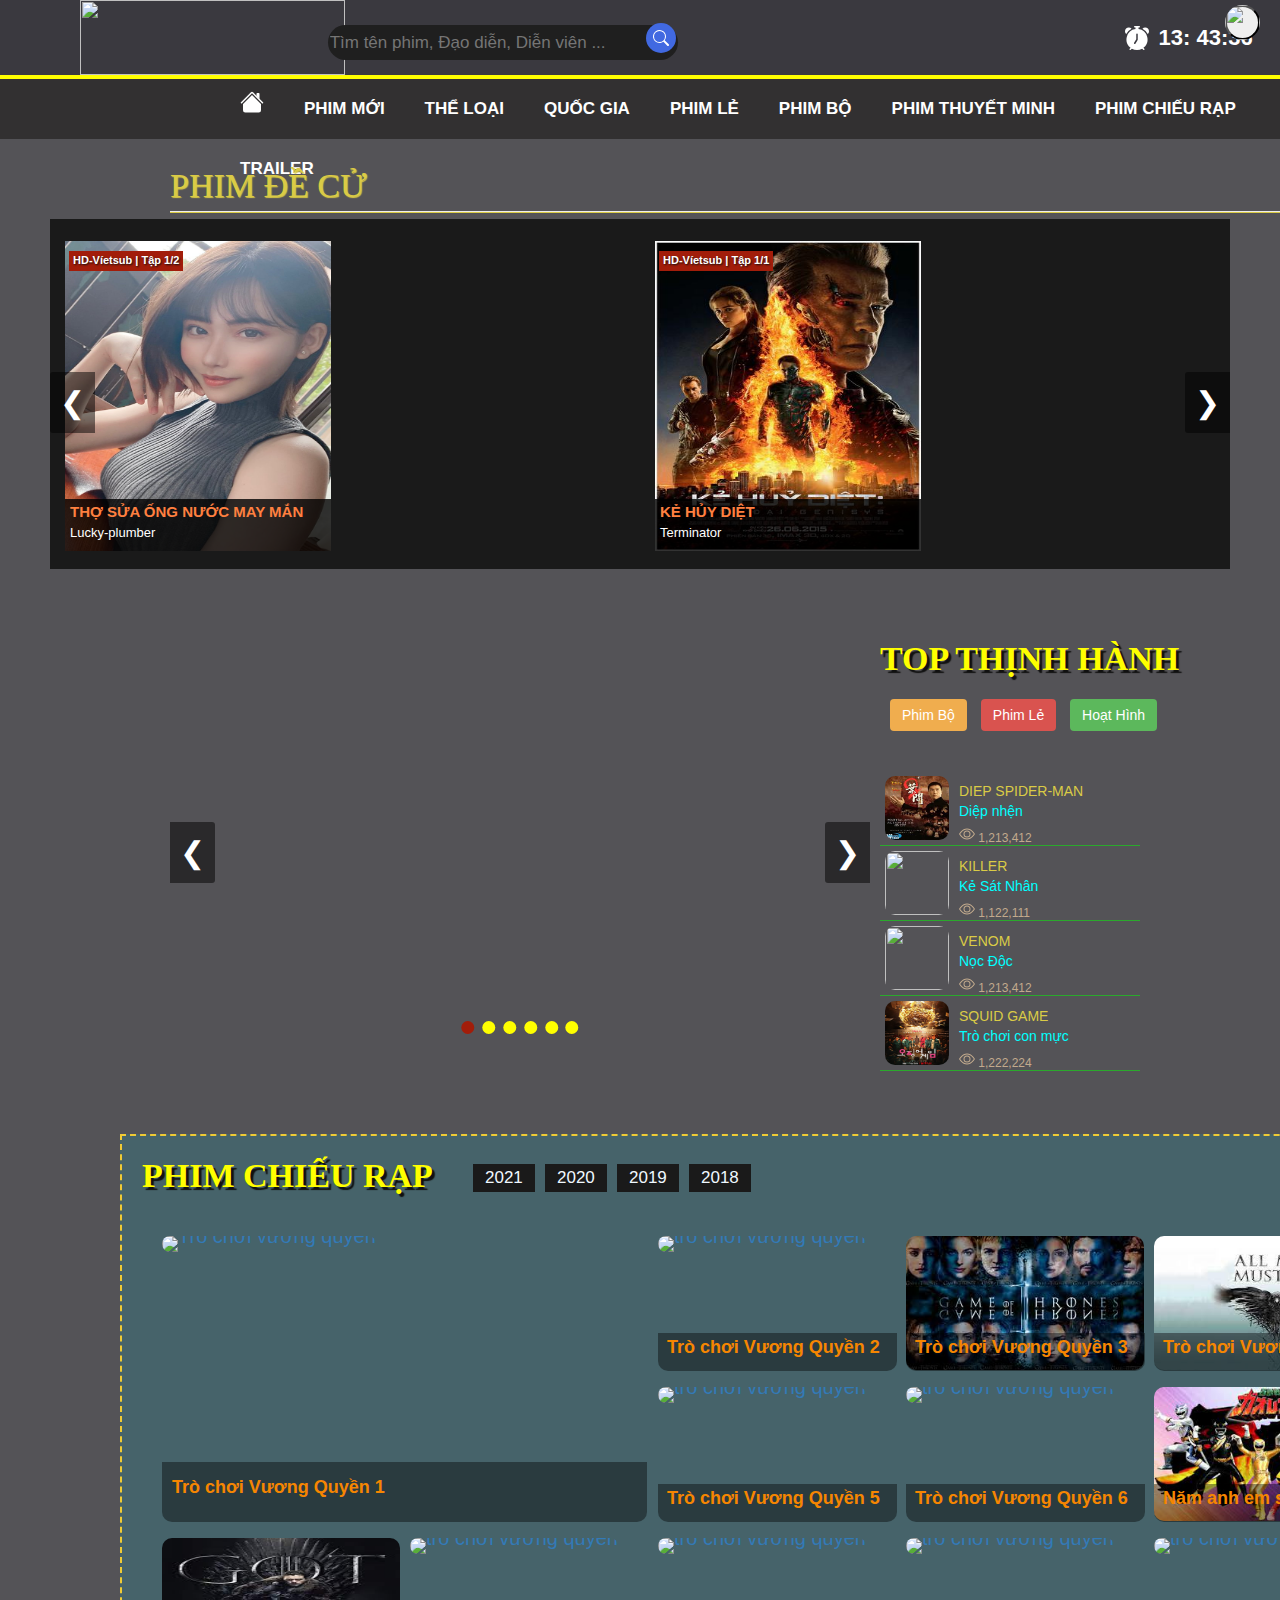
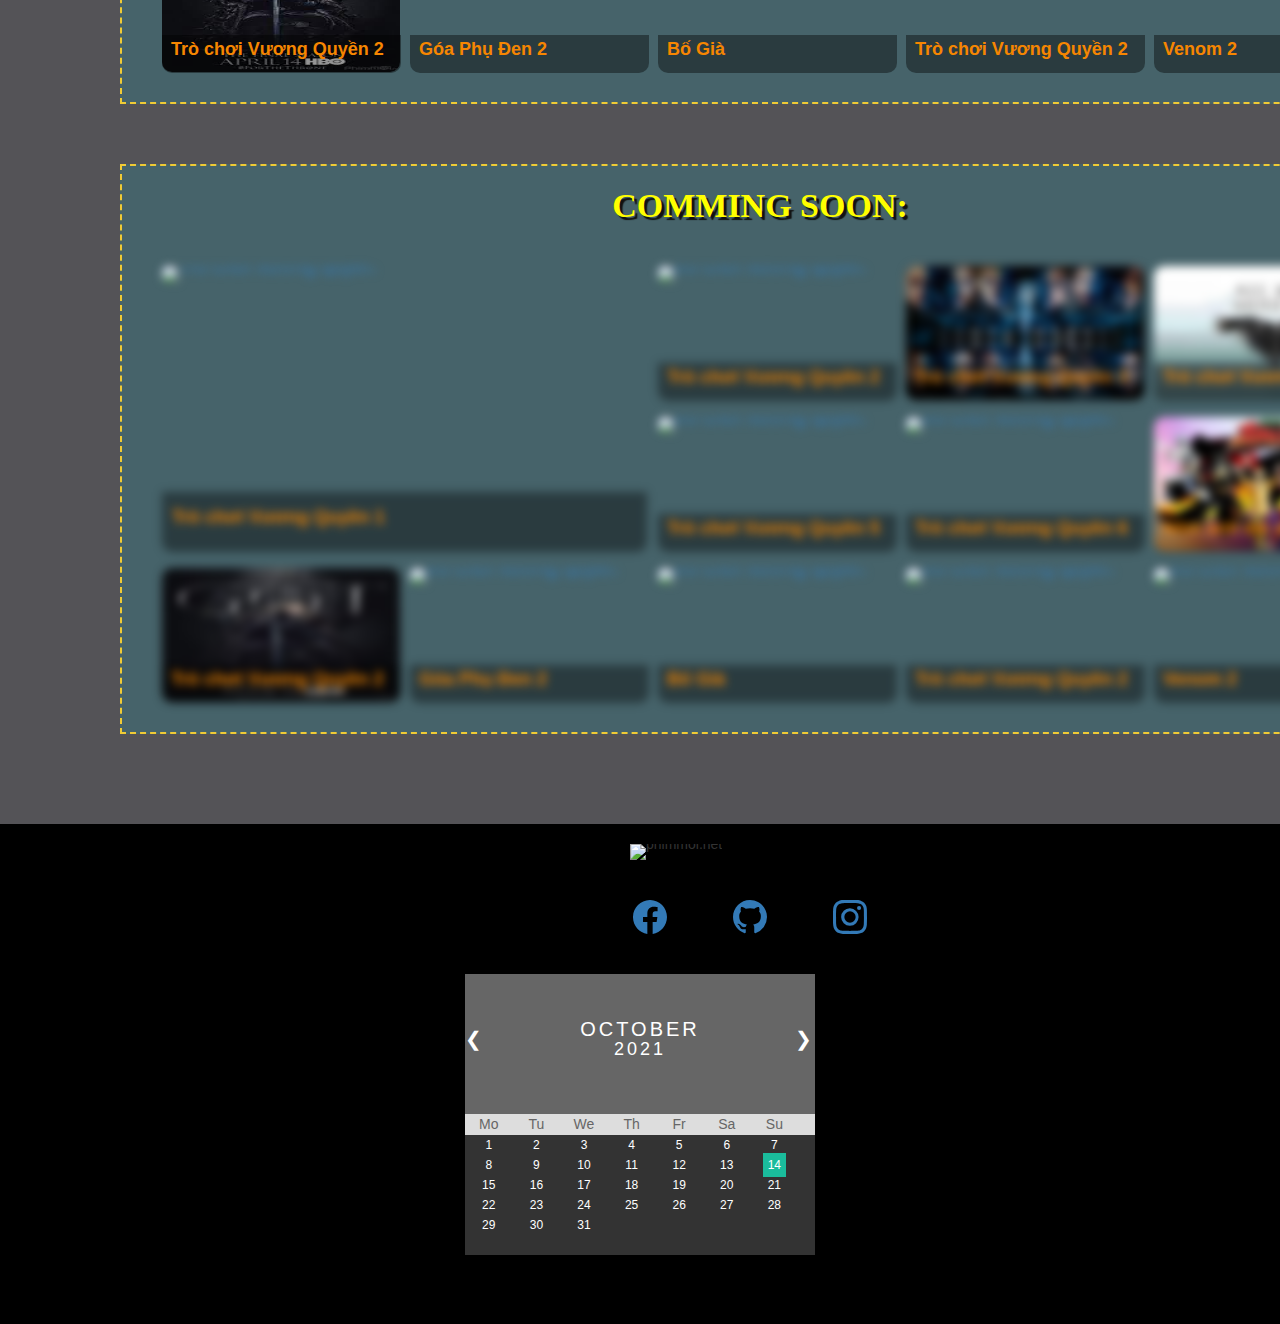
==== commit 03a39b77: "done" ====
--- a/index.html
+++ b/index.html
@@ -313,64 +313,49 @@
         <div class="content">
 
           <!--left-->
-              <div class="left-content">
+            <div class="left-content">
 
                 <!--Phần silder-->
-                <div class="slider">
-                  <div class="slides fade" >
-                      <img src="./img/nowayhome.jpg" width="700px" height="400px">
-                  </div>
-    
-                  <div class="slides fade ">
-                    <img src="./img/mikami.jpg" width="700px" height="400px" >
-                  </div>
-    
-                  <div class="slides fade">
-                    <img src="./img/shangchi.jfif" width="700px" height="400px">
-                  </div>
-    
-                  <div class="slides fade">
-                    <img src="./img/tokuda.jpg" width="700px" height="400px">
-                  </div>
-    
-                  <div class="slides fade">
-                    <img src="./img/fast9.jpg" width="700px" height="400px">
-                  </div>
-    
-                  <div class="slides fade">
-                    <img src="./img/joinwick.jpg" width="700px" height="400px">
-                  </div>
-                  <div class="bar" >
-                    <span class="dot" onclick="currentSlide(0)"></span>
-                    <span class="dot" onclick="currentSlide(1)"></span>
-                    <span class="dot" onclick="currentSlide(2)"></span>
-                    <span class="dot" onclick="currentSlide(3)"></span>
-                    <span class="dot" onclick="currentSlide(4)"></span>
-                    <span class="dot" onclick="currentSlide(5)"></span>
-                  </div>
-                  
-                  <!-- Next and previous buttons -->
-                    <a class="prev" onclick="prevSlides(0)">&#10094;</a>
-                    <a class="next" onclick="plusSlides(0)">&#10095;</a>
-                
-                </div>
-
-                <!--Video-->
-                <div class="myVideo" style="width:500px">
-                    <!-- <video autoplay muted loop id="traler" width="760px" height="500px"> 
-                        <source src="./img/intro.mp4" type="video/mp4" style="width: 700px; height: 650px;">
-                    </video>
-                     -->
-                    <!-- Title-->
-                    <!-- <div class="title-video">
-                      <h2 style="color:#DEB887; font-weight: 600; ">Nothing impossible</h2>
-                      <p> Lorem ipsum dolor sit amet consectetur adipisicing elit. Magni consequatur ipsum iste possimus </p>
-                    </div> -->
-                </div>
-            </div>
-         
+              <div class="slider">
+                    <div class="slides fade" >
+                        <img src="./img/nowayhome.jpg" width="700px" height="400px">
+                    </div>
+      
+                    <div class="slides fade ">
+                      <img src="./img/mikami.jpg" width="700px" height="400px" >
+                    </div>
+      
+                    <div class="slides fade">
+                      <img src="./img/shangchi.jfif" width="700px" height="400px">
+                    </div>
+      
+                    <div class="slides fade">
+                      <img src="./img/tokuda.jpg" width="700px" height="400px">
+                    </div>
+      
+                    <div class="slides fade">
+                      <img src="./img/fast9.jpg" width="700px" height="400px">
+                    </div>
+      
+                    <div class="slides fade">
+                      <img src="./img/joinwick.jpg" width="700px" height="400px">
+                    </div>
+                    <div class="bar" >
+                      <span class="dot" onclick="currentSlide(0)"></span>
+                      <span class="dot" onclick="currentSlide(1)"></span>
+                      <span class="dot" onclick="currentSlide(2)"></span>
+                      <span class="dot" onclick="currentSlide(3)"></span>
+                      <span class="dot" onclick="currentSlide(4)"></span>
+                      <span class="dot" onclick="currentSlide(5)"></span>
+                    </div>
+                    
+                    <!-- Next and previous buttons -->
+                      <a class="prev" onclick="prevSlides(0)">&#10094;</a>
+                      <a class="next" onclick="plusSlides(0)">&#10095;</a>                
+              </div>
+            </div>         
          <!-- content-right-->
-              <div class="right-content">
+            <div class="right-content">
                   <h2 class="caption">TOP THỊNH HÀNH</h2>
 
                   <div class="wapper">
@@ -699,17 +684,463 @@
                                 </li>
                           </ul>                   
                     </div> end-right-video                                    -->
-              </div> <!--End-right-content-->          
+            </div> <!--End-right-content-->          
         </div> <!--end-content-->
+
+         <!--Phim theo danh mục-->
+         <div class="film-category">
+            <div class="block">
+              <div class="heading">
+                <h2 class="caption">Phim Chiếu Rạp</h2>
+                <ul class="heading-list">
+                  <li><a href="#">2021</a></li>
+                  <li><a href="#">2020</a></li>
+                  <li><a href="#">2019</a></li>
+                  <li><a href="#">2018</a></li>
+                </ul>
+              </div>
+              <ul class="film">
+                <li class="item-large">
+                  <a href="#">
+                    <img src="https://toquoc.mediacdn.vn/2019/7/17/game-of-thrones-15633383880531855426983.jpg" alt="Trò chơi vương quyền" width="485px" height="293px" style="border-radius: 10px;">
+                    <span class="label-top">Tập 1 | Vietsub</span>
+                    <div class="label-bottom">
+                      <p>Trò chơi Vương Quyền 1 </p>
+                    </div>
+                    <div class="play">
+                      <svg xmlns="http://www.w3.org/2000/svg" width="40" height="40" fill="currentColor" class="bi bi-play-circle-fill" viewBox="0 0 16 16" style="color: #dacb46;">
+                        <path d="M16 8A8 8 0 1 1 0 8a8 8 0 0 1 16 0zM6.79 5.093A.5.5 0 0 0 6 5.5v5a.5.5 0 0 0 .79.407l3.5-2.5a.5.5 0 0 0 0-.814l-3.5-2.5z"/>
+                      </svg>
+                    </div>
+                  </a>
+                </li>
+                <li class="item-small item2">
+                  <a href="#">
+                    <img src="https://img.tvzingvn.com/uploads/2016/05/527549-game-of-thrones-2.jpg" alt="trò chơi vương quyền" width="238px" height="134px">
+                    <span class="label-top">Tập 2 | Vietsub</span>
+                    <div class="label-bottom">
+                      <p>Trò chơi Vương Quyền 2 </p>
+                    </div>
+                    <div class="play">
+                      <svg xmlns="http://www.w3.org/2000/svg" width="40" height="40" fill="currentColor" class="bi bi-play-circle-fill" viewBox="0 0 16 16" style="color: #dacb46;">
+                        <path d="M16 8A8 8 0 1 1 0 8a8 8 0 0 1 16 0zM6.79 5.093A.5.5 0 0 0 6 5.5v5a.5.5 0 0 0 .79.407l3.5-2.5a.5.5 0 0 0 0-.814l-3.5-2.5z"/>
+                      </svg>
+                    </div>
+                  </a>
+                </li>
+                <li class="item-small item3">
+                  <a href="#">
+                    <img src="[data-uri]" alt="trò chơi vương quyền" width="238px" height="134px">
+                    <span class="label-top">Tập 3 | Vietsub</span>
+                    <div class="label-bottom">
+                      <p>Trò chơi Vương Quyền 3 </p>
+                    </div>
+                    <div class="play">
+                      <svg xmlns="http://www.w3.org/2000/svg" width="40" height="40" fill="currentColor" class="bi bi-play-circle-fill" viewBox="0 0 16 16" style="color: #dacb46;">
+                        <path d="M16 8A8 8 0 1 1 0 8a8 8 0 0 1 16 0zM6.79 5.093A.5.5 0 0 0 6 5.5v5a.5.5 0 0 0 .79.407l3.5-2.5a.5.5 0 0 0 0-.814l-3.5-2.5z"/>
+                      </svg>
+                    </div>
+                  </a>
+                </li>
+                <li class="item-small item4">
+                  <a href="#">
+                    <img src="[data-uri]" alt="trò chơi vương quyền" width="238px" height="134px">
+                    <span class="label-top">Tập 4 | Vietsub</span>
+                    <div class="label-bottom">
+                      <p>Trò chơi Vương Quyền 4 </p>
+                    </div>
+                    <div class="play">
+                      <svg xmlns="http://www.w3.org/2000/svg" width="40" height="40" fill="currentColor" class="bi bi-play-circle-fill" viewBox="0 0 16 16" style="color: #dacb46;">
+                        <path d="M16 8A8 8 0 1 1 0 8a8 8 0 0 1 16 0zM6.79 5.093A.5.5 0 0 0 6 5.5v5a.5.5 0 0 0 .79.407l3.5-2.5a.5.5 0 0 0 0-.814l-3.5-2.5z"/>
+                      </svg>
+                    </div>
+                  </a>
+                </li>
+                <li class="item-small item5">
+                  <a href="#">
+                    <img src="https://encrypted-tbn0.gstatic.com/images?q=tbn:ANd9GcTa0rApWeb16BsE9jNz2HK6sDrvyKG2WJdeBw&usqp=CAU" alt="trò chơi vương quyền" width="238px" height="134px">
+                    <span class="label-top">Tập 2 | Vietsub</span>
+                    <div class="label-bottom">
+                      <p>Trò chơi Vương Quyền 5 </p>
+                    </div>
+                    <div class="play">
+                      <svg xmlns="http://www.w3.org/2000/svg" width="40" height="40" fill="currentColor" class="bi bi-play-circle-fill" viewBox="0 0 16 16" style="color: #dacb46;">
+                        <path d="M16 8A8 8 0 1 1 0 8a8 8 0 0 1 16 0zM6.79 5.093A.5.5 0 0 0 6 5.5v5a.5.5 0 0 0 .79.407l3.5-2.5a.5.5 0 0 0 0-.814l-3.5-2.5z"/>
+                      </svg>
+                    </div>
+                  </a>
+                </li>
+                <li class="item-small item6">
+                  <a href="#">
+                    <img src="https://static2.vieon.vn/vieplay-image/thumbnail_v4/2021/03/15/k7qo838b_1920x1080-gameofthrones6_296_168.webp" alt="trò chơi vương quyền" width="238px" height="134px">
+                    <span class="label-top">Tập 2 | Vietsub</span>
+                    <div class="label-bottom">
+                      <p>Trò chơi Vương Quyền 6 </p>
+                    </div>
+                    <div class="play">
+                      <svg xmlns="http://www.w3.org/2000/svg" width="40" height="40" fill="currentColor" class="bi bi-play-circle-fill" viewBox="0 0 16 16" style="color: #dacb46;">
+                        <path d="M16 8A8 8 0 1 1 0 8a8 8 0 0 1 16 0zM6.79 5.093A.5.5 0 0 0 6 5.5v5a.5.5 0 0 0 .79.407l3.5-2.5a.5.5 0 0 0 0-.814l-3.5-2.5z"/>
+                      </svg>
+                    </div>
+                  </a>
+                </li>
+                <li class="item-small item7">
+                  <a href="#">
+                    <img src="[data-uri]" alt="trò chơi vương quyền" width="238px" height="134px">
+                    <span class="label-top">Tập 2 | Vietsub</span>
+                    <div class="label-bottom">
+                      <p>Năm anh em siêu nhân 1 </p>
+                    </div>
+                    <div class="play">
+                      <svg xmlns="http://www.w3.org/2000/svg" width="40" height="40" fill="currentColor" class="bi bi-play-circle-fill" viewBox="0 0 16 16" style="color: #dacb46;">
+                        <path d="M16 8A8 8 0 1 1 0 8a8 8 0 0 1 16 0zM6.79 5.093A.5.5 0 0 0 6 5.5v5a.5.5 0 0 0 .79.407l3.5-2.5a.5.5 0 0 0 0-.814l-3.5-2.5z"/>
+                      </svg>
+                    </div>
+                  </a>
+                </li>
+                <li class="item-small item8">
+                  <a href="#">
+                    <img src="[data-uri]" alt="trò chơi vương quyền" width="238px" height="134px">
+                    <span class="label-top">Tập 2 | Vietsub</span>
+                    <div class="label-bottom">
+                      <p>Trò chơi Vương Quyền 2 </p>
+                    </div>
+                    <div class="play">
+                      <svg xmlns="http://www.w3.org/2000/svg" width="40" height="40" fill="currentColor" class="bi bi-play-circle-fill" viewBox="0 0 16 16" style="color: #dacb46;">
+                        <path d="M16 8A8 8 0 1 1 0 8a8 8 0 0 1 16 0zM6.79 5.093A.5.5 0 0 0 6 5.5v5a.5.5 0 0 0 .79.407l3.5-2.5a.5.5 0 0 0 0-.814l-3.5-2.5z"/>
+                      </svg>
+                    </div>
+                  </a>
+                </li>
+                <li class="item-small item9">
+                  <a href="#">
+                    <img src="https://encrypted-tbn0.gstatic.com/images?q=tbn:ANd9GcSo1aYwbpd_86RHtJJ3z4MFiFYLWp9G1-tTrQ&usqp=CAU" alt="trò chơi vương quyền" width="238px" height="134px">
+                    <span class="label-top">Tập 2 | Vietsub</span>
+                    <div class="label-bottom">
+                      <p>Góa Phụ Đen 2 </p>
+                    </div>
+                    <div class="play">
+                      <svg xmlns="http://www.w3.org/2000/svg" width="40" height="40" fill="currentColor" class="bi bi-play-circle-fill" viewBox="0 0 16 16" style="color: #dacb46;">
+                        <path d="M16 8A8 8 0 1 1 0 8a8 8 0 0 1 16 0zM6.79 5.093A.5.5 0 0 0 6 5.5v5a.5.5 0 0 0 .79.407l3.5-2.5a.5.5 0 0 0 0-.814l-3.5-2.5z"/>
+                      </svg>
+                    </div>
+                  </a>
+                </li>
+                <li class="item-small item9">
+                  <a href="#">
+                    <img src="https://danviet.mediacdn.vn/2021/1/23/maxresdefault-16113787695631894109119.jpg" alt="trò chơi vương quyền" width="238px" height="134px">
+                    <span class="label-top">Tập 2 | Vietsub</span>
+                    <div class="label-bottom">
+                      <p>Bố Già </p>
+                    </div>
+                    <div class="play">
+                      <svg xmlns="http://www.w3.org/2000/svg" width="40" height="40" fill="currentColor" class="bi bi-play-circle-fill" viewBox="0 0 16 16" style="color: #dacb46;">
+                        <path d="M16 8A8 8 0 1 1 0 8a8 8 0 0 1 16 0zM6.79 5.093A.5.5 0 0 0 6 5.5v5a.5.5 0 0 0 .79.407l3.5-2.5a.5.5 0 0 0 0-.814l-3.5-2.5z"/>
+                      </svg>
+                    </div>
+                  </a>
+                </li>
+                <li class="item-small item9">
+                  <a href="#">
+                    <img src="https://img.dichvuhay.vn/wp-content/uploads/2018/08/lich-chieu-phim-thang-9-5.jpg" alt="trò chơi vương quyền" width="238px" height="134px">
+                    <span class="label-top">Tập 2 | Vietsub</span>
+                    <div class="label-bottom">
+                      <p>Trò chơi Vương Quyền 2 </p>
+                    </div>
+                    <div class="play">
+                      <svg xmlns="http://www.w3.org/2000/svg" width="40" height="40" fill="currentColor" class="bi bi-play-circle-fill" viewBox="0 0 16 16" style="color: #dacb46;">
+                        <path d="M16 8A8 8 0 1 1 0 8a8 8 0 0 1 16 0zM6.79 5.093A.5.5 0 0 0 6 5.5v5a.5.5 0 0 0 .79.407l3.5-2.5a.5.5 0 0 0 0-.814l-3.5-2.5z"/>
+                      </svg>
+                    </div>
+                  </a>
+                </li>
+                <li class="item-small item9">
+                  <a href="#">
+                    <img src="https://encrypted-tbn0.gstatic.com/images?q=tbn:ANd9GcQ9c8L7noBDrTsvtt8CM5JC5dcECXh8A6AZhA&usqp=CAU" alt="trò chơi vương quyền" width="238px" height="134px">
+                    <span class="label-top">Tập 2 | Vietsub</span>
+                    <div class="label-bottom">
+                      <p>Venom 2 </p>
+                    </div>
+                    <div class="play">
+                      <svg xmlns="http://www.w3.org/2000/svg" width="40" height="40" fill="currentColor" class="bi bi-play-circle-fill" viewBox="0 0 16 16" style="color: #dacb46;">
+                        <path d="M16 8A8 8 0 1 1 0 8a8 8 0 0 1 16 0zM6.79 5.093A.5.5 0 0 0 6 5.5v5a.5.5 0 0 0 .79.407l3.5-2.5a.5.5 0 0 0 0-.814l-3.5-2.5z"/>
+                      </svg>
+                    </div>
+                  </a>
+                </li>
+              </ul>
+            </div>
+          </div>
+          <div class="film-category">
+            <div class="block">
+              <div class="heading" style="justify-content:center; pointer-events: none;">
+                <h2 class="caption">Comming soon: </h2>
+                <p id="count-down"></p>
+              </div>
+              <ul class="film" style="filter: blur(5px);">
+                <li class="item-large">
+                  <a href="#">
+                    <img src="https://toquoc.mediacdn.vn/2019/7/17/game-of-thrones-15633383880531855426983.jpg" alt="Trò chơi vương quyền" width="485px" height="293px" style="border-radius: 10px;">
+                    <span class="label-top">Tập 1 | Vietsub</span>
+                    <div class="label-bottom">
+                      <p>Trò chơi Vương Quyền 1 </p>
+                    </div>
+                    <div class="play">
+                      <svg xmlns="http://www.w3.org/2000/svg" width="40" height="40" fill="currentColor" class="bi bi-play-circle-fill" viewBox="0 0 16 16" style="color: #dacb46;">
+                        <path d="M16 8A8 8 0 1 1 0 8a8 8 0 0 1 16 0zM6.79 5.093A.5.5 0 0 0 6 5.5v5a.5.5 0 0 0 .79.407l3.5-2.5a.5.5 0 0 0 0-.814l-3.5-2.5z"/>
+                      </svg>
+                    </div>
+                  </a>
+                </li>
+                <li class="item-small item2">
+                  <a href="#">
+                    <img src="https://img.tvzingvn.com/uploads/2016/05/527549-game-of-thrones-2.jpg" alt="trò chơi vương quyền" width="238px" height="134px">
+                    <span class="label-top">Tập 2 | Vietsub</span>
+                    <div class="label-bottom">
+                      <p>Trò chơi Vương Quyền 2 </p>
+                    </div>
+                    <div class="play">
+                      <svg xmlns="http://www.w3.org/2000/svg" width="40" height="40" fill="currentColor" class="bi bi-play-circle-fill" viewBox="0 0 16 16" style="color: #dacb46;">
+                        <path d="M16 8A8 8 0 1 1 0 8a8 8 0 0 1 16 0zM6.79 5.093A.5.5 0 0 0 6 5.5v5a.5.5 0 0 0 .79.407l3.5-2.5a.5.5 0 0 0 0-.814l-3.5-2.5z"/>
+                      </svg>
+                    </div>
+                  </a>
+                </li>
+                <li class="item-small item3">
+                  <a href="#">
+                    <img src="[data-uri]" alt="trò chơi vương quyền" width="238px" height="134px">
+                    <span class="label-top">Tập 3 | Vietsub</span>
+                    <div class="label-bottom">
+                      <p>Trò chơi Vương Quyền 3 </p>
+                    </div>
+                    <div class="play">
+                      <svg xmlns="http://www.w3.org/2000/svg" width="40" height="40" fill="currentColor" class="bi bi-play-circle-fill" viewBox="0 0 16 16" style="color: #dacb46;">
+                        <path d="M16 8A8 8 0 1 1 0 8a8 8 0 0 1 16 0zM6.79 5.093A.5.5 0 0 0 6 5.5v5a.5.5 0 0 0 .79.407l3.5-2.5a.5.5 0 0 0 0-.814l-3.5-2.5z"/>
+                      </svg>
+                    </div>
+                  </a>
+                </li>
+                <li class="item-small item4">
+                  <a href="#">
+                    <img src="[data-uri]" alt="trò chơi vương quyền" width="238px" height="134px">
+                    <span class="label-top">Tập 4 | Vietsub</span>
+                    <div class="label-bottom">
+                      <p>Trò chơi Vương Quyền 4 </p>
+                    </div>
+                    <div class="play">
+                      <svg xmlns="http://www.w3.org/2000/svg" width="40" height="40" fill="currentColor" class="bi bi-play-circle-fill" viewBox="0 0 16 16" style="color: #dacb46;">
+                        <path d="M16 8A8 8 0 1 1 0 8a8 8 0 0 1 16 0zM6.79 5.093A.5.5 0 0 0 6 5.5v5a.5.5 0 0 0 .79.407l3.5-2.5a.5.5 0 0 0 0-.814l-3.5-2.5z"/>
+                      </svg>
+                    </div>
+                  </a>
+                </li>
+                <li class="item-small item5">
+                  <a href="#">
+                    <img src="https://encrypted-tbn0.gstatic.com/images?q=tbn:ANd9GcTa0rApWeb16BsE9jNz2HK6sDrvyKG2WJdeBw&usqp=CAU" alt="trò chơi vương quyền" width="238px" height="134px">
+                    <span class="label-top">Tập 2 | Vietsub</span>
+                    <div class="label-bottom">
+                      <p>Trò chơi Vương Quyền 5 </p>
+                    </div>
+                    <div class="play">
+                      <svg xmlns="http://www.w3.org/2000/svg" width="40" height="40" fill="currentColor" class="bi bi-play-circle-fill" viewBox="0 0 16 16" style="color: #dacb46;">
+                        <path d="M16 8A8 8 0 1 1 0 8a8 8 0 0 1 16 0zM6.79 5.093A.5.5 0 0 0 6 5.5v5a.5.5 0 0 0 .79.407l3.5-2.5a.5.5 0 0 0 0-.814l-3.5-2.5z"/>
+                      </svg>
+                    </div>
+                  </a>
+                </li>
+                <li class="item-small item6">
+                  <a href="#">
+                    <img src="https://static2.vieon.vn/vieplay-image/thumbnail_v4/2021/03/15/k7qo838b_1920x1080-gameofthrones6_296_168.webp" alt="trò chơi vương quyền" width="238px" height="134px">
+                    <span class="label-top">Tập 2 | Vietsub</span>
+                    <div class="label-bottom">
+                      <p>Trò chơi Vương Quyền 6 </p>
+                    </div>
+                    <div class="play">
+                      <svg xmlns="http://www.w3.org/2000/svg" width="40" height="40" fill="currentColor" class="bi bi-play-circle-fill" viewBox="0 0 16 16" style="color: #dacb46;">
+                        <path d="M16 8A8 8 0 1 1 0 8a8 8 0 0 1 16 0zM6.79 5.093A.5.5 0 0 0 6 5.5v5a.5.5 0 0 0 .79.407l3.5-2.5a.5.5 0 0 0 0-.814l-3.5-2.5z"/>
+                      </svg>
+                    </div>
+                  </a>
+                </li>
+                <li class="item-small item7">
+                  <a href="#">
+                    <img src="[data-uri]" alt="trò chơi vương quyền" width="238px" height="134px">
+                    <span class="label-top">Tập 2 | Vietsub</span>
+                    <div class="label-bottom">
+                      <p>Năm anh em siêu nhân 1 </p>
+                    </div>
+                    <div class="play">
+                      <svg xmlns="http://www.w3.org/2000/svg" width="40" height="40" fill="currentColor" class="bi bi-play-circle-fill" viewBox="0 0 16 16" style="color: #dacb46;">
+                        <path d="M16 8A8 8 0 1 1 0 8a8 8 0 0 1 16 0zM6.79 5.093A.5.5 0 0 0 6 5.5v5a.5.5 0 0 0 .79.407l3.5-2.5a.5.5 0 0 0 0-.814l-3.5-2.5z"/>
+                      </svg>
+                    </div>
+                  </a>
+                </li>
+                <li class="item-small item8">
+                  <a href="#">
+                    <img src="[data-uri]" alt="trò chơi vương quyền" width="238px" height="134px">
+                    <span class="label-top">Tập 2 | Vietsub</span>
+                    <div class="label-bottom">
+                      <p>Trò chơi Vương Quyền 2 </p>
+                    </div>
+                    <div class="play">
+                      <svg xmlns="http://www.w3.org/2000/svg" width="40" height="40" fill="currentColor" class="bi bi-play-circle-fill" viewBox="0 0 16 16" style="color: #dacb46;">
+                        <path d="M16 8A8 8 0 1 1 0 8a8 8 0 0 1 16 0zM6.79 5.093A.5.5 0 0 0 6 5.5v5a.5.5 0 0 0 .79.407l3.5-2.5a.5.5 0 0 0 0-.814l-3.5-2.5z"/>
+                      </svg>
+                    </div>
+                  </a>
+                </li>
+                <li class="item-small item9">
+                  <a href="#">
+                    <img src="https://encrypted-tbn0.gstatic.com/images?q=tbn:ANd9GcSo1aYwbpd_86RHtJJ3z4MFiFYLWp9G1-tTrQ&usqp=CAU" alt="trò chơi vương quyền" width="238px" height="134px">
+                    <span class="label-top">Tập 2 | Vietsub</span>
+                    <div class="label-bottom">
+                      <p>Góa Phụ Đen 2 </p>
+                    </div>
+                    <div class="play">
+                      <svg xmlns="http://www.w3.org/2000/svg" width="40" height="40" fill="currentColor" class="bi bi-play-circle-fill" viewBox="0 0 16 16" style="color: #dacb46;">
+                        <path d="M16 8A8 8 0 1 1 0 8a8 8 0 0 1 16 0zM6.79 5.093A.5.5 0 0 0 6 5.5v5a.5.5 0 0 0 .79.407l3.5-2.5a.5.5 0 0 0 0-.814l-3.5-2.5z"/>
+                      </svg>
+                    </div>
+                  </a>
+                </li>
+                <li class="item-small item9">
+                  <a href="#">
+                    <img src="https://danviet.mediacdn.vn/2021/1/23/maxresdefault-16113787695631894109119.jpg" alt="trò chơi vương quyền" width="238px" height="134px">
+                    <span class="label-top">Tập 2 | Vietsub</span>
+                    <div class="label-bottom">
+                      <p>Bố Già </p>
+                    </div>
+                    <div class="play">
+                      <svg xmlns="http://www.w3.org/2000/svg" width="40" height="40" fill="currentColor" class="bi bi-play-circle-fill" viewBox="0 0 16 16" style="color: #dacb46;">
+                        <path d="M16 8A8 8 0 1 1 0 8a8 8 0 0 1 16 0zM6.79 5.093A.5.5 0 0 0 6 5.5v5a.5.5 0 0 0 .79.407l3.5-2.5a.5.5 0 0 0 0-.814l-3.5-2.5z"/>
+                      </svg>
+                    </div>
+                  </a>
+                </li>
+                <li class="item-small item9">
+                  <a href="#">
+                    <img src="https://img.dichvuhay.vn/wp-content/uploads/2018/08/lich-chieu-phim-thang-9-5.jpg" alt="trò chơi vương quyền" width="238px" height="134px">
+                    <span class="label-top">Tập 2 | Vietsub</span>
+                    <div class="label-bottom">
+                      <p>Trò chơi Vương Quyền 2 </p>
+                    </div>
+                    <div class="play">
+                      <svg xmlns="http://www.w3.org/2000/svg" width="40" height="40" fill="currentColor" class="bi bi-play-circle-fill" viewBox="0 0 16 16" style="color: #dacb46;">
+                        <path d="M16 8A8 8 0 1 1 0 8a8 8 0 0 1 16 0zM6.79 5.093A.5.5 0 0 0 6 5.5v5a.5.5 0 0 0 .79.407l3.5-2.5a.5.5 0 0 0 0-.814l-3.5-2.5z"/>
+                      </svg>
+                    </div>
+                  </a>
+                </li>
+                <li class="item-small item9">
+                  <a href="#">
+                    <img src="https://encrypted-tbn0.gstatic.com/images?q=tbn:ANd9GcQ9c8L7noBDrTsvtt8CM5JC5dcECXh8A6AZhA&usqp=CAU" alt="trò chơi vương quyền" width="238px" height="134px">
+                    <span class="label-top">Tập 2 | Vietsub</span>
+                    <div class="label-bottom">
+                      <p>Venom 2 </p>
+                    </div>
+                    <div class="play">
+                      <svg xmlns="http://www.w3.org/2000/svg" width="40" height="40" fill="currentColor" class="bi bi-play-circle-fill" viewBox="0 0 16 16" style="color: #dacb46;">
+                        <path d="M16 8A8 8 0 1 1 0 8a8 8 0 0 1 16 0zM6.79 5.093A.5.5 0 0 0 6 5.5v5a.5.5 0 0 0 .79.407l3.5-2.5a.5.5 0 0 0 0-.814l-3.5-2.5z"/>
+                      </svg>
+                    </div>
+                  </a>
+                </li>
+              </ul>
+            </div>
+          </div>
         
        
     </main> <!--end-main-->
    
 
     <footer>
-
+      <div class="logo">
+        <img src="https://phimchill.tv/dev/images/logo.png" alt="phimmoi.net">
+      </div>
+      <div class="contact">
+        <div id="facebook">
+          <a href="https://www.facebook.com/">
+            <svg xmlns="http://www.w3.org/2000/svg" width="34" height="34" fill="currentColor" class="bi bi-facebook" viewBox="0 0 16 16">
+              <path d="M16 8.049c0-4.446-3.582-8.05-8-8.05C3.58 0-.002 3.603-.002 8.05c0 4.017 2.926 7.347 6.75 7.951v-5.625h-2.03V8.05H6.75V6.275c0-2.017 1.195-3.131 3.022-3.131.876 0 1.791.157 1.791.157v1.98h-1.009c-.993 0-1.303.621-1.303 1.258v1.51h2.218l-.354 2.326H9.25V16c3.824-.604 6.75-3.934 6.75-7.951z"/>
+            </svg>
+          </a>
+        </div>
+        <div id="github">
+          <a href="https://github.com/DoanHieu88">
+            <svg xmlns="http://www.w3.org/2000/svg" width="34" height="34s" fill="currentColor" class="bi bi-github" viewBox="0 0 16 16">
+              <path d="M8 0C3.58 0 0 3.58 0 8c0 3.54 2.29 6.53 5.47 7.59.4.07.55-.17.55-.38 0-.19-.01-.82-.01-1.49-2.01.37-2.53-.49-2.69-.94-.09-.23-.48-.94-.82-1.13-.28-.15-.68-.52-.01-.53.63-.01 1.08.58 1.23.82.72 1.21 1.87.87 2.33.66.07-.52.28-.87.51-1.07-1.78-.2-3.64-.89-3.64-3.95 0-.87.31-1.59.82-2.15-.08-.2-.36-1.02.08-2.12 0 0 .67-.21 2.2.82.64-.18 1.32-.27 2-.27.68 0 1.36.09 2 .27 1.53-1.04 2.2-.82 2.2-.82.44 1.1.16 1.92.08 2.12.51.56.82 1.27.82 2.15 0 3.07-1.87 3.75-3.65 3.95.29.25.54.73.54 1.48 0 1.07-.01 1.93-.01 2.2 0 .21.15.46.55.38A8.012 8.012 0 0 0 16 8c0-4.42-3.58-8-8-8z"/>
+            </svg>
+          </a>
+        </div>
+        <div id="instagram">
+          <a href="https://www.instagram.com/">
+            <svg xmlns="http://www.w3.org/2000/svg" width="34" height="34" fill="currentColor" class="bi bi-instagram" viewBox="0 0 16 16">
+              <path d="M8 0C5.829 0 5.556.01 4.703.048 3.85.088 3.269.222 2.76.42a3.917 3.917 0 0 0-1.417.923A3.927 3.927 0 0 0 .42 2.76C.222 3.268.087 3.85.048 4.7.01 5.555 0 5.827 0 8.001c0 2.172.01 2.444.048 3.297.04.852.174 1.433.372 1.942.205.526.478.972.923 1.417.444.445.89.719 1.416.923.51.198 1.09.333 1.942.372C5.555 15.99 5.827 16 8 16s2.444-.01 3.298-.048c.851-.04 1.434-.174 1.943-.372a3.916 3.916 0 0 0 1.416-.923c.445-.445.718-.891.923-1.417.197-.509.332-1.09.372-1.942C15.99 10.445 16 10.173 16 8s-.01-2.445-.048-3.299c-.04-.851-.175-1.433-.372-1.941a3.926 3.926 0 0 0-.923-1.417A3.911 3.911 0 0 0 13.24.42c-.51-.198-1.092-.333-1.943-.372C10.443.01 10.172 0 7.998 0h.003zm-.717 1.442h.718c2.136 0 2.389.007 3.232.046.78.035 1.204.166 1.486.275.373.145.64.319.92.599.28.28.453.546.598.92.11.281.24.705.275 1.485.039.843.047 1.096.047 3.231s-.008 2.389-.047 3.232c-.035.78-.166 1.203-.275 1.485a2.47 2.47 0 0 1-.599.919c-.28.28-.546.453-.92.598-.28.11-.704.24-1.485.276-.843.038-1.096.047-3.232.047s-2.39-.009-3.233-.047c-.78-.036-1.203-.166-1.485-.276a2.478 2.478 0 0 1-.92-.598 2.48 2.48 0 0 1-.6-.92c-.109-.281-.24-.705-.275-1.485-.038-.843-.046-1.096-.046-3.233 0-2.136.008-2.388.046-3.231.036-.78.166-1.204.276-1.486.145-.373.319-.64.599-.92.28-.28.546-.453.92-.598.282-.11.705-.24 1.485-.276.738-.034 1.024-.044 2.515-.045v.002zm4.988 1.328a.96.96 0 1 0 0 1.92.96.96 0 0 0 0-1.92zm-4.27 1.122a4.109 4.109 0 1 0 0 8.217 4.109 4.109 0 0 0 0-8.217zm0 1.441a2.667 2.667 0 1 1 0 5.334 2.667 2.667 0 0 1 0-5.334z"/>
+            </svg>
+          </a>
+        </div>
+      </div>
+      <div class="calendar">
+        <div class="month">      
+          <ul>
+            <li class="prev">&#10094;</li>
+            <li class="next">&#10095;</li>
+            <li>
+              <p>October</p> 
+              <p style="font-size:18px">2021</p>
+            </li>
+          </ul>
+        </div>
+        
+        <ul class="weekdays">
+          <li>Mo</li>
+          <li>Tu</li>
+          <li>We</li>
+          <li>Th</li>
+          <li>Fr</li>
+          <li>Sa</li>
+          <li>Su</li>
+        </ul>
+        
+        <ul class="days">  
+          <li>1</li>
+          <li>2</li>
+          <li>3</li>
+          <li>4</li>
+          <li>5</li>
+          <li>6</li>
+          <li>7</li>
+          <li>8</li>
+          <li>9</li>
+          <li>10</li>
+          <li>11</li>
+          <li>12</li>
+          <li>13</li>
+          <li><span class="active">14</span></li>
+          <li>15</li>
+          <li>16</li>
+          <li>17</li>
+          <li>18</li>
+          <li>19</li>
+          <li>20</li>
+          <li>21</li>
+          <li>22</li>
+          <li>23</li>
+          <li>24</li>
+          <li>25</li>
+          <li>26</li>
+          <li>27</li>
+          <li>28</li>
+          <li>29</li>
+          <li>30</li>
+          <li>31</li>
+        </ul>
+      </div>
     </footer>
 
+    <!--CountDown-->
+    <script src="./main_js/count-down.js"></script>
 
     <!--Phần đồng hồ -->
     <script src="./main_js/time.js" ></script>
--- a/style/index.css
+++ b/style/index.css
@@ -366,7 +366,7 @@
   margin-top: 35px;
   padding: 0;
   min-width: 400px;
-  min-height: 1000px;
+  height: auto;
   /* Phần slider*/
 }
 
@@ -472,22 +472,6 @@
   }
 }
 
-.left-content .myVideo {
-  position: relative;
-  left: 29px;
-  top: 58px;
-}
-
-.left-content .myVideo .title-video {
-  position: absolute;
-  bottom: 40px;
-  background-color: rgba(255, 255, 0, 0.2);
-  color: #fff;
-  width: 760px;
-  text-align: center;
-  line-height: 24px;
-}
-
 .right-content {
   margin-left: 200px;
   margin-top: -20px;
@@ -558,6 +542,342 @@
   padding-bottom: 110px;
 }
 
+.film-category {
+  margin: 60px 0 0 120px;
+  font-size: 17px;
+  background-color: rgba(14, 165, 185, 0.2);
+  width: 1280px;
+  height: 570px;
+  border: dashed 2px #F0cb35;
+}
+
+.film-category .heading {
+  display: -webkit-box;
+  display: -ms-flexbox;
+  display: flex;
+  color: #f68601;
+  padding: 20px 0 0 0;
+}
+
+.film-category .heading .caption {
+  font-style: normal;
+  -webkit-font-variant-ligatures: normal;
+          font-variant-ligatures: normal;
+  font-variant-caps: normal;
+  font-variant-numeric: normal;
+  font-variant-east-asian: normal;
+  font-weight: 700;
+  font-stretch: normal;
+  font-size: 34px;
+  line-height: 40px;
+  font-family: UTMCafetaRegular;
+  color: yellow;
+  text-shadow: 3px 3px 1px #111;
+  text-transform: uppercase;
+  margin: 0 0 40px 20px;
+}
+
+.film-category .heading #count-down {
+  font-style: normal;
+  -webkit-font-variant-ligatures: normal;
+          font-variant-ligatures: normal;
+  font-variant-caps: normal;
+  font-variant-numeric: normal;
+  font-variant-east-asian: normal;
+  font-weight: 700;
+  font-stretch: normal;
+  font-size: 34px;
+  line-height: 40px;
+  font-family: UTMCafetaRegular;
+  color: red;
+  text-shadow: 3px 3px 3px yellow;
+  text-transform: uppercase;
+  margin: 0 0 40px 20px;
+}
+
+.film-category .heading ul.heading-list {
+  display: -webkit-box;
+  display: -ms-flexbox;
+  display: flex;
+  height: 28px;
+  margin: 8px 0 0 40px;
+  padding: 0;
+}
+
+.film-category .heading ul.heading-list > li {
+  text-align: center;
+  width: 62px;
+  height: 28px;
+  margin-right: 10px;
+  line-height: 28px;
+  background-color: #1a1a1a;
+  list-style: none;
+}
+
+.film-category .heading ul.heading-list > li a {
+  color: aliceblue;
+  text-decoration: none;
+}
+
+.film-category .heading ul.heading-list li:hover {
+  background-color: #f68601;
+  text-decoration: none;
+}
+
+.film-category ul.film {
+  color: #fff;
+  font-size: 2rem;
+  display: -ms-grid;
+  display: grid;
+  grid-gap: 16px;
+  -ms-grid-columns: 232px 232px 232px 232px 232px;
+      grid-template-columns: 232px 232px 232px 232px 232px;
+}
+
+.film-category ul.film .play {
+  position: absolute;
+  z-index: 3;
+  top: 40%;
+  left: 50%;
+  -webkit-transform: translate(-50%);
+          transform: translate(-50%);
+  opacity: 0;
+}
+
+.film-category ul.film li:first-child {
+  position: relative;
+  list-style: none;
+  width: 485px;
+  -ms-grid-column: 1;
+  -ms-grid-column-span: 2;
+  grid-column: 1 /span 2;
+  -ms-grid-row: 1;
+  -ms-grid-row-span: 2;
+  grid-row: 1/ span 2;
+}
+
+.film-category ul.film li:first-child .label-bottom {
+  width: 100%;
+  position: absolute;
+  color: #f68601;
+  bottom: 0;
+  font-size: 18px;
+  font-weight: 700;
+  background-color: rgba(0, 0, 0, 0.4);
+  padding: 20px 10px;
+  line-height: 10px;
+  border-bottom-left-radius: 10px;
+  border-bottom-right-radius: 10px;
+}
+
+.film-category ul.film li:first-child .label-top {
+  opacity: 0;
+}
+
+.film-category ul.film .item-large:hover .label-top {
+  opacity: 1;
+  position: absolute;
+  padding: 16px 10px;
+  left: 0;
+  top: 0;
+  color: #fff;
+  background-image: -webkit-gradient(linear, left top, right top, from(#c02425), color-stop(51%, #F0cb35), to(#c02425));
+  background-image: linear-gradient(to right, #c02425 0%, #F0cb35 51%, #c02425 100%);
+  -webkit-transition: .7s;
+  transition: .7s;
+  z-index: 2;
+  border-radius: 7px;
+  font-size: 13px;
+  font-weight: 600;
+}
+
+.film-category ul.film .item-large:hover .play {
+  opacity: 1;
+}
+
+.film-category ul.film .item-small {
+  list-style: none;
+  position: relative;
+}
+
+.film-category ul.film .item-small img {
+  border-radius: 10px;
+}
+
+.film-category ul.film .item-small .label-bottom {
+  width: 239px;
+  position: absolute;
+  color: #f68601;
+  bottom: 0;
+  font-size: 18px;
+  font-weight: 700;
+  background-color: rgba(0, 0, 0, 0.4);
+  padding: 9px;
+  line-height: 10px;
+  border-bottom-left-radius: 10px;
+  border-bottom-right-radius: 10px;
+}
+
+.film-category ul.film .item-small .label-top {
+  opacity: 0;
+}
+
+.film-category ul.film .item-small:hover .label-top {
+  opacity: 1;
+  position: absolute;
+  padding: 11px 2px;
+  left: 0;
+  top: 0;
+  color: #fff;
+  background-image: -webkit-gradient(linear, left top, right top, from(#c02425), color-stop(51%, #F0cb35), to(#c02425));
+  background-image: linear-gradient(to right, #c02425 0%, #F0cb35 51%, #c02425 100%);
+  -webkit-transition: .7s;
+  transition: .7s;
+  z-index: 2;
+  border-radius: 7px;
+  font-size: 10px;
+  font-weight: 600;
+}
+
+.film-category ul.film .item-small:hover .play {
+  opacity: 1;
+}
+
+footer {
+  margin-top: 90px;
+  width: 100%;
+  min-height: 500px;
+  background-color: black;
+}
+
+footer .sub {
+  display: -webkit-box;
+  display: -ms-flexbox;
+  display: flex;
+  -webkit-box-orient: vertical;
+  -webkit-box-direction: normal;
+      -ms-flex-direction: column;
+          flex-direction: column;
+  width: 120px;
+  height: 200px;
+  -webkit-box-pack: center;
+      -ms-flex-pack: center;
+          justify-content: center;
+}
+
+footer .sub li {
+  list-style: none;
+}
+
+footer .sub li a {
+  color: #fff;
+}
+
+footer .logo {
+  position: relative;
+  left: 630px;
+  top: 20px;
+}
+
+footer .contact {
+  display: -webkit-box;
+  display: -ms-flexbox;
+  display: flex;
+  position: relative;
+  -ms-flex-pack: distribute;
+      justify-content: space-around;
+  color: #fff;
+  width: 300px;
+  left: 600px;
+  top: 60px;
+}
+
+.calendar {
+  position: relative;
+  left: 50%;
+  top: 100px;
+  width: 350px;
+  -webkit-transform: translate(-50%);
+          transform: translate(-50%);
+}
+
+.month {
+  padding: 50px 0;
+  width: 350px;
+  background: #666;
+  text-align: center;
+}
+
+.month ul {
+  margin: 0;
+  padding: 0;
+}
+
+.month ul li {
+  color: white;
+  font-size: 20px;
+  text-transform: uppercase;
+  letter-spacing: 3px;
+  line-height: 10px;
+  list-style: none;
+}
+
+.month .prev {
+  float: left;
+  padding-top: 10px;
+}
+
+.month .next {
+  float: right;
+  padding-top: 10px;
+}
+
+.weekdays {
+  display: -webkit-box;
+  display: -ms-flexbox;
+  display: flex;
+  margin: 0;
+  padding: 10px 0;
+  background-color: #ddd;
+  width: 350px;
+}
+
+.weekdays li {
+  display: inline-block;
+  width: 13.6%;
+  color: #666;
+  text-align: center;
+}
+
+.days {
+  padding: 10px 0;
+  background: #333;
+  margin: 0;
+  display: -webkit-box;
+  display: -ms-flexbox;
+  display: flex;
+  -ms-flex-wrap: wrap;
+      flex-wrap: wrap;
+  width: 350px;
+  height: 120px;
+}
+
+.days li {
+  list-style-type: none;
+  display: inline-block;
+  width: 13.6%;
+  text-align: center;
+  margin-bottom: 5px;
+  font-size: 12px;
+  color: #fff;
+}
+
+.days li .active {
+  padding: 5px;
+  background: #1abc9c;
+  color: white !important;
+}
+
 #ad {
   min-width: 100%;
   min-height: 2000px;
